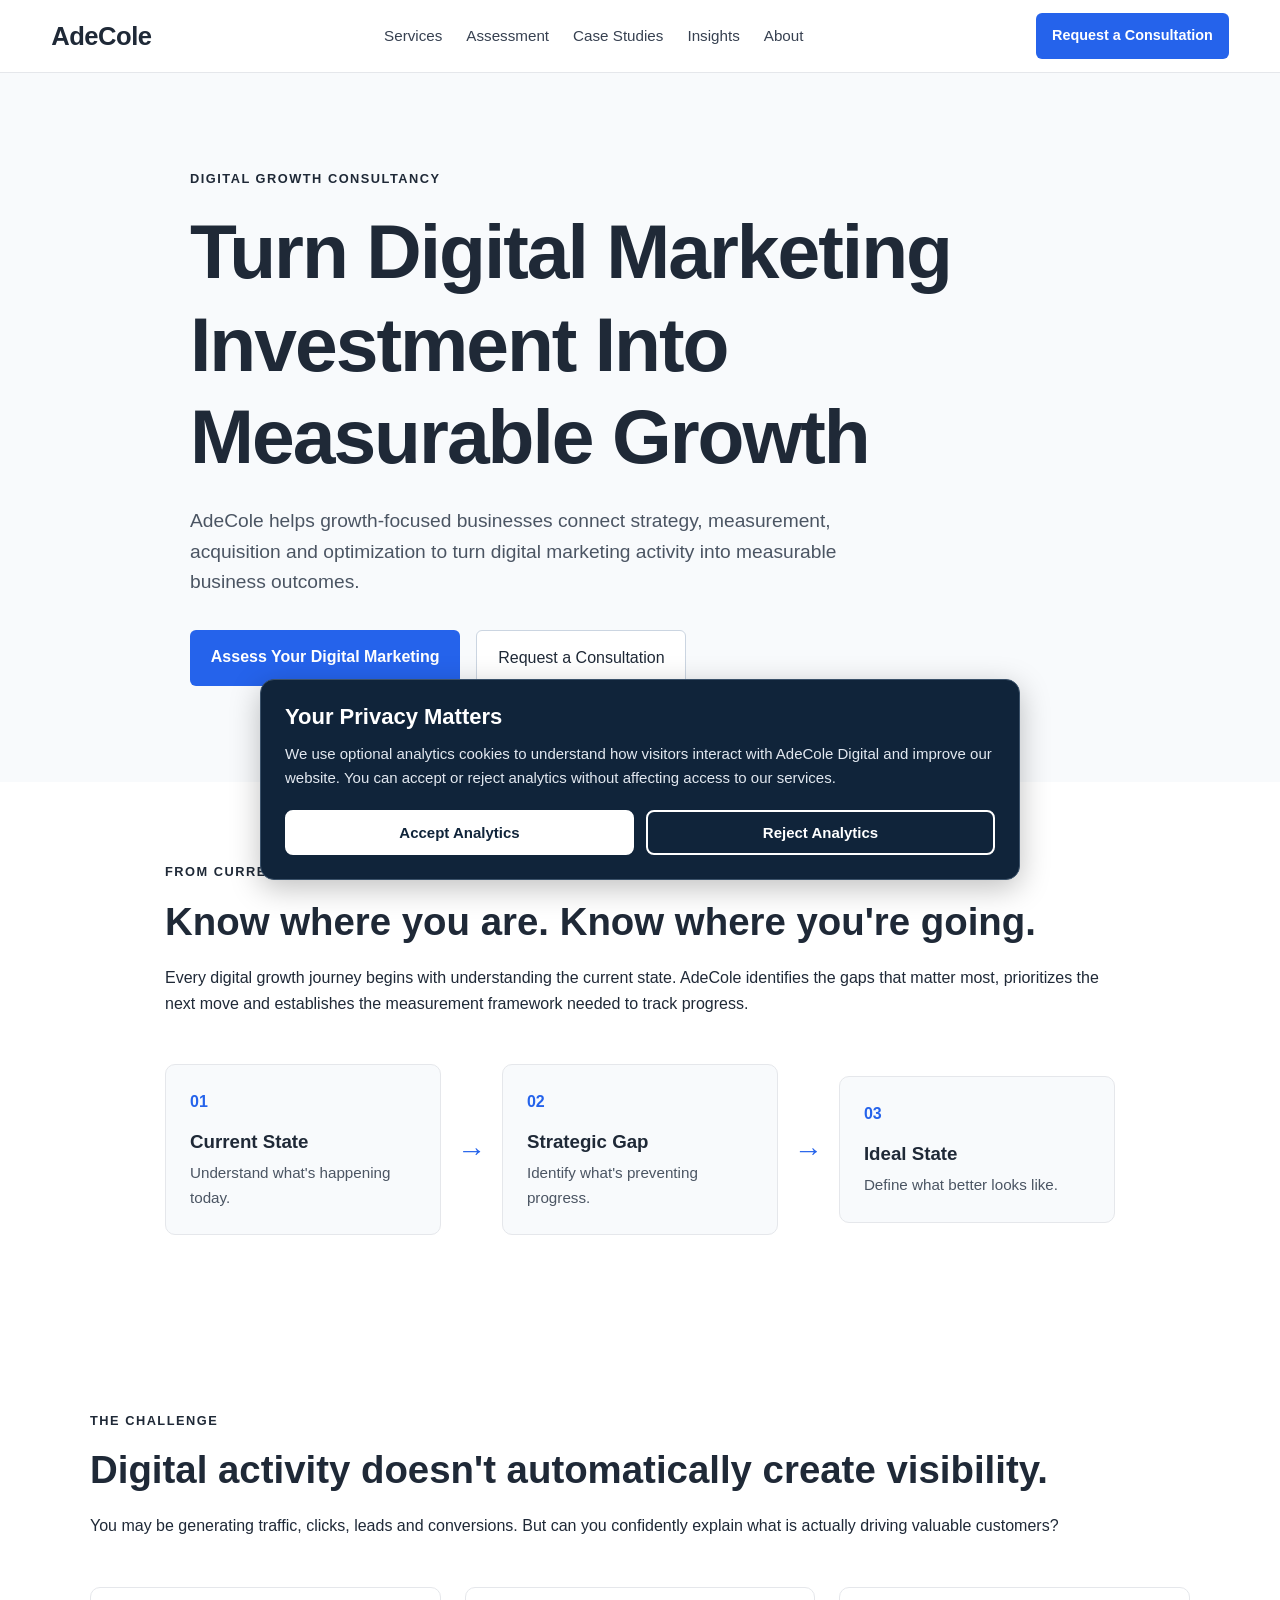
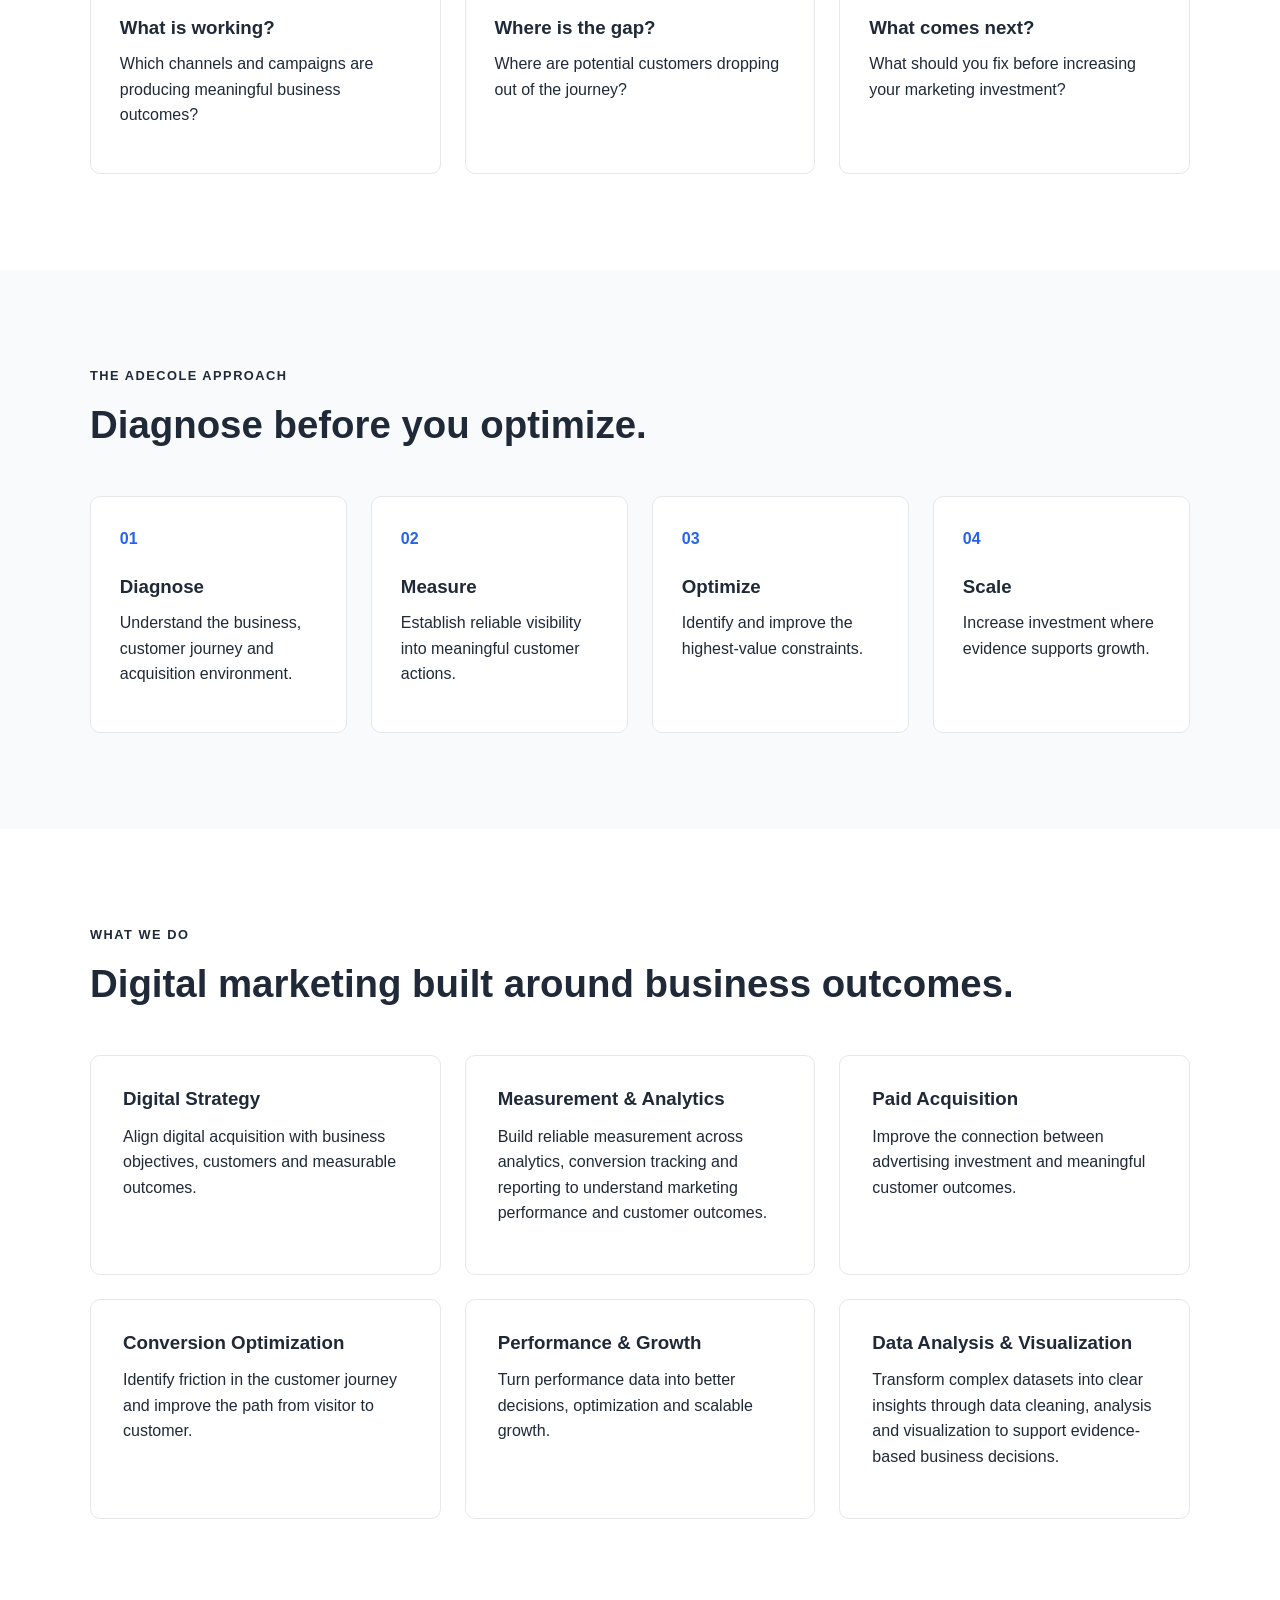
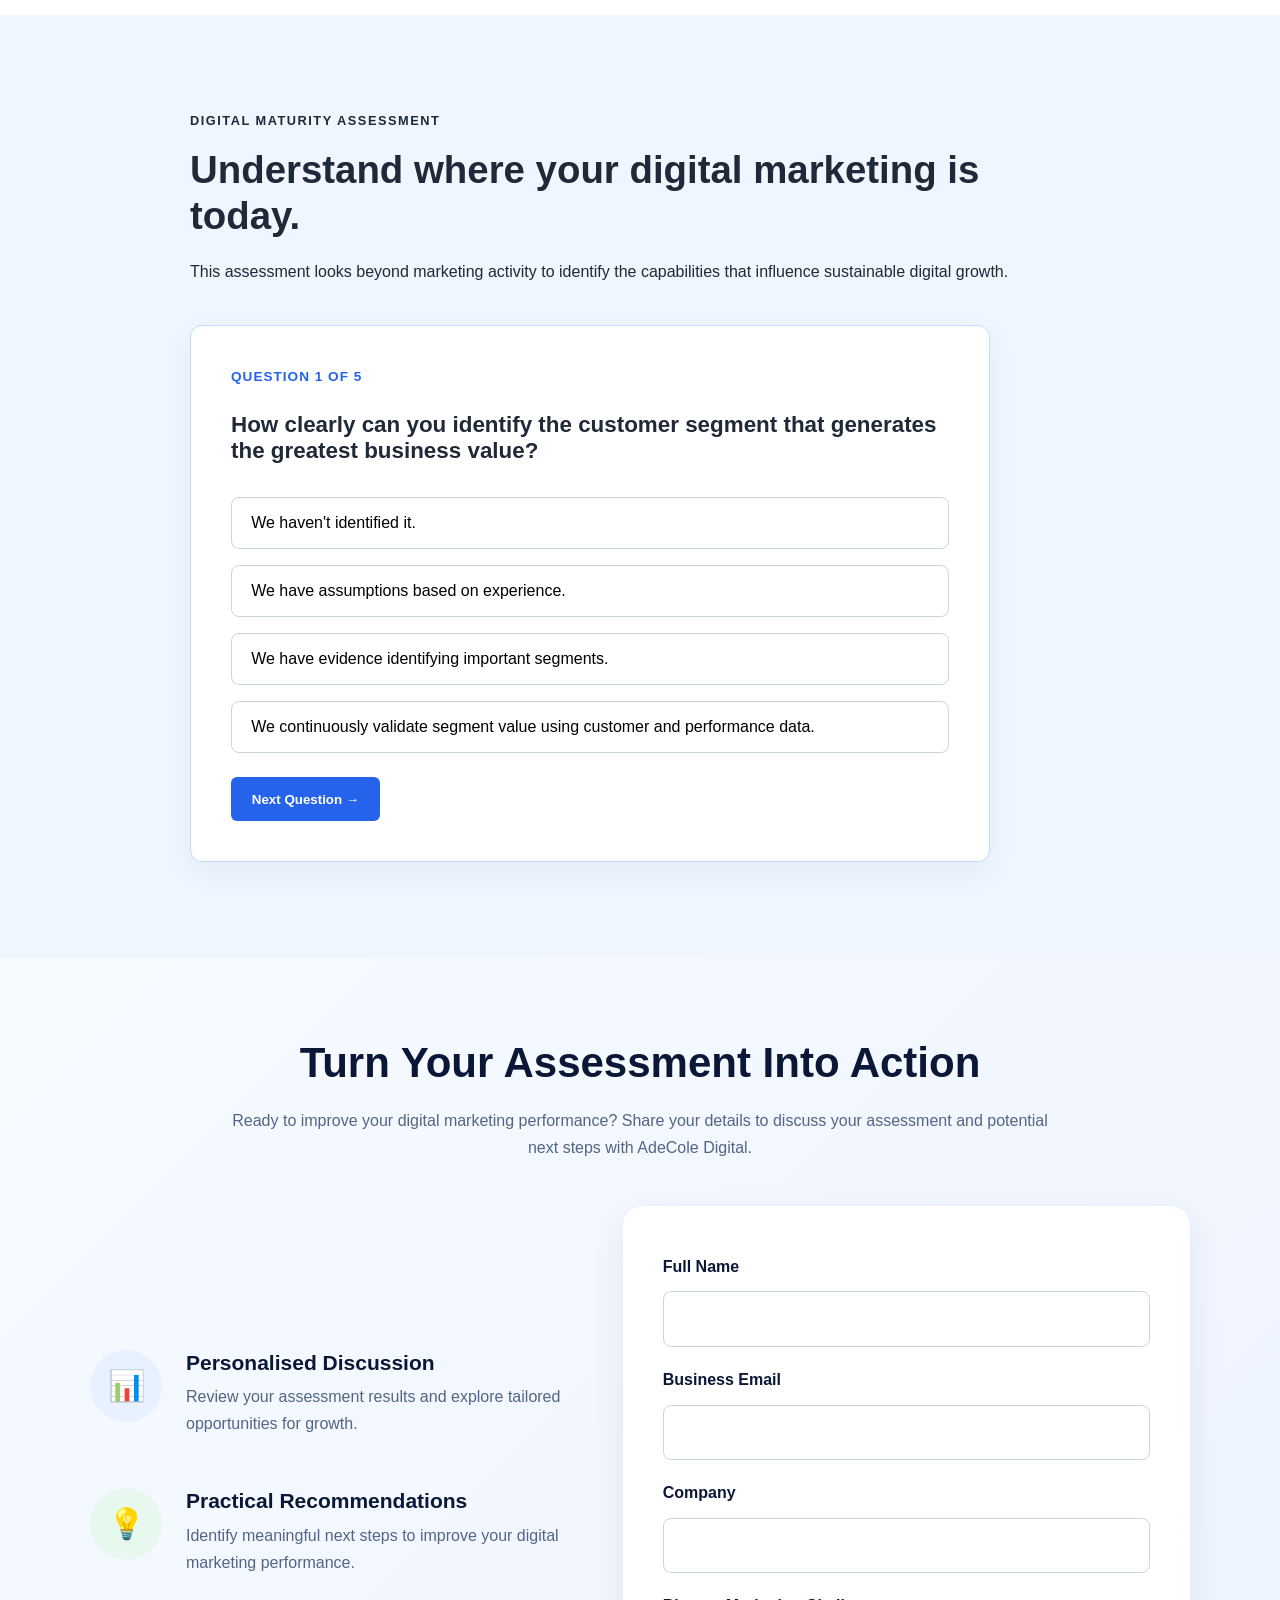
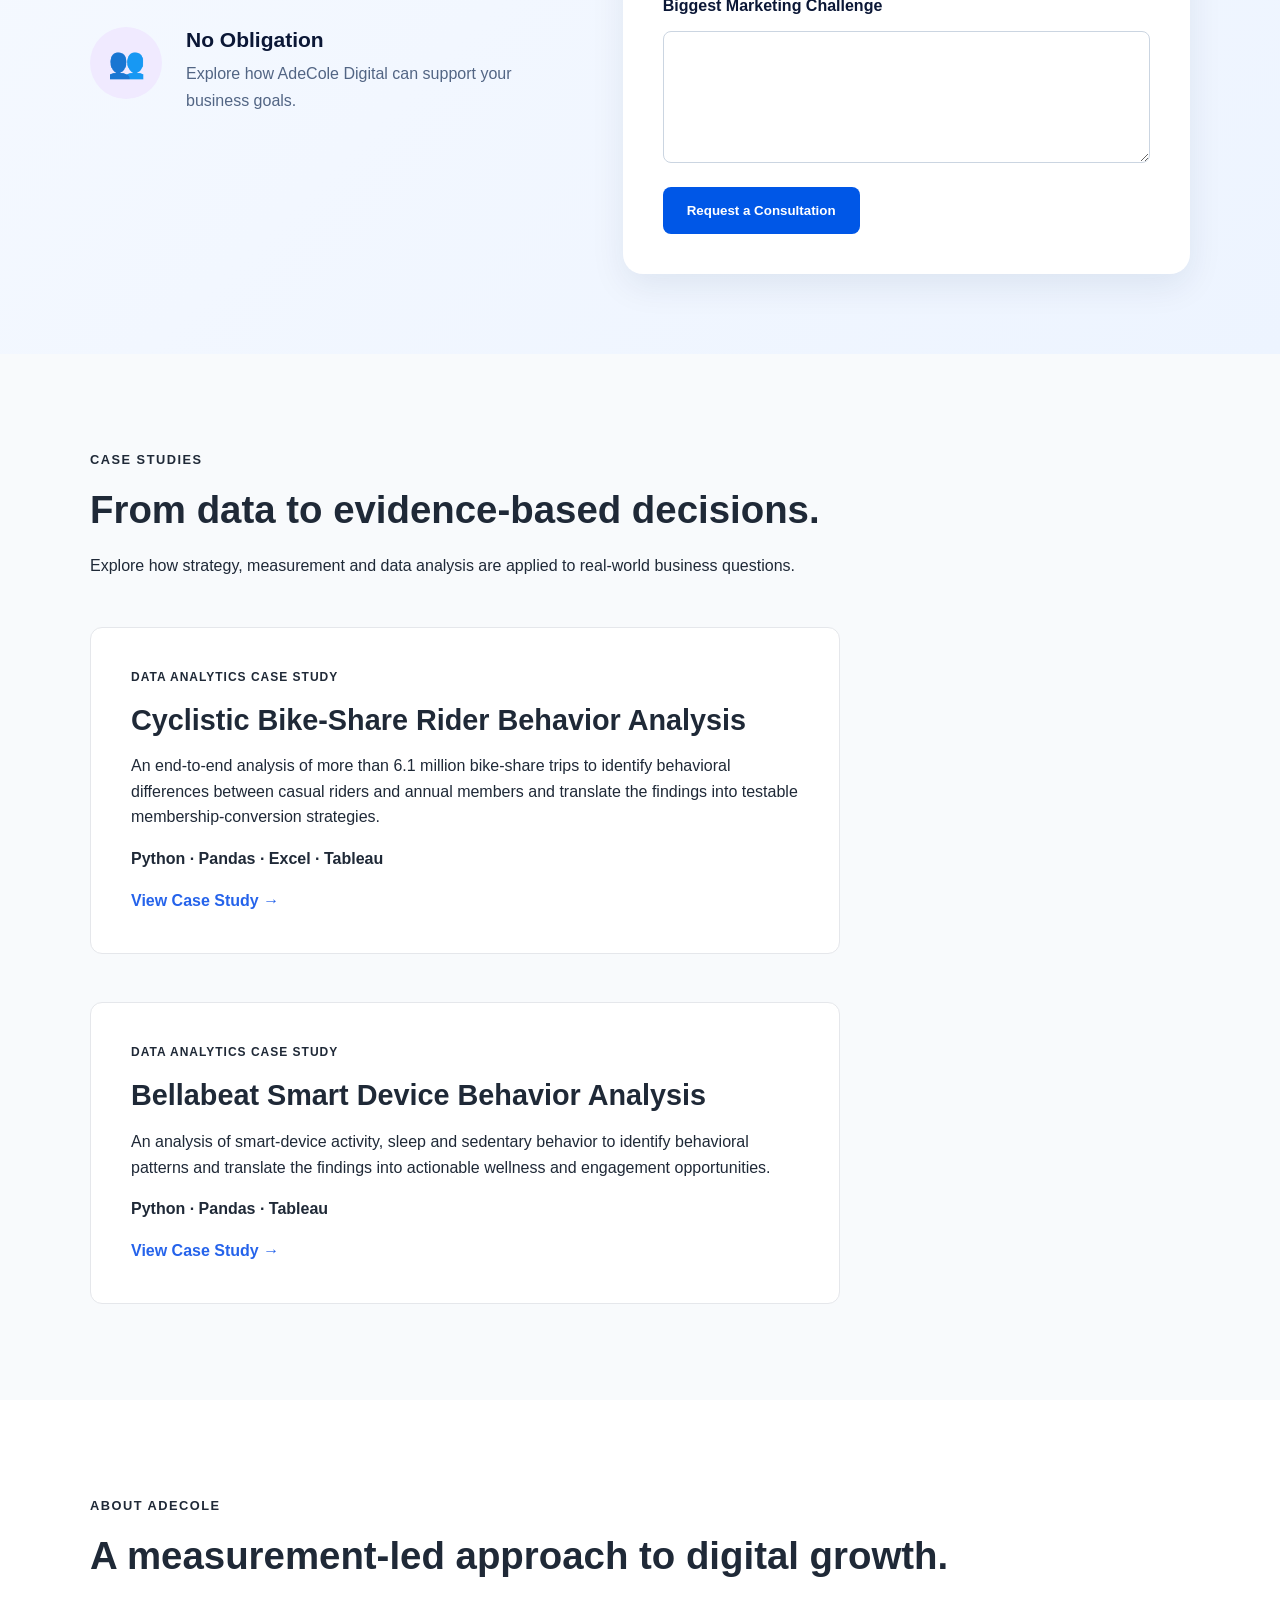
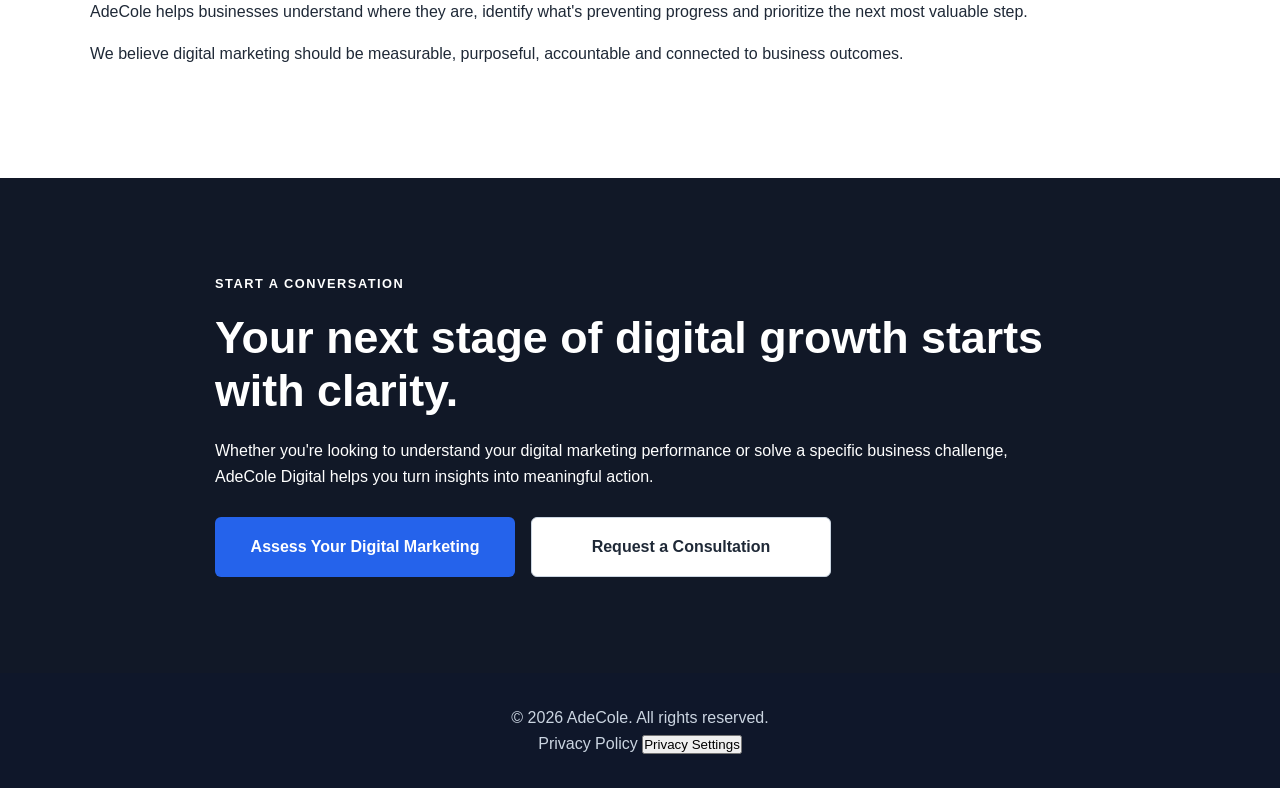
==== index.html @ 717dfa5f "Add privacy policy and GA4 consent management" ====
<!DOCTYPE html>
<html lang="en">
<head>
<!-- Default Google Consent Mode v2 -->
<script>
  window.dataLayer = window.dataLayer || [];

  function gtag() {
    dataLayer.push(arguments);
  }

  gtag('consent', 'default', {
    analytics_storage: 'denied',
    ad_storage: 'denied',
    ad_user_data: 'denied',
    ad_personalization: 'denied',
    wait_for_update: 500
  });
  // Restore a previously saved analytics preference
try {
  const savedConsent = localStorage.getItem('adecole_analytics_consent');

  if (savedConsent === 'granted') {
    gtag('consent', 'update', {
      analytics_storage: 'granted'
    });
  }
} catch (error) {
  // Keep analytics denied if browser storage is unavailable.
}
</script>
<!-- End Default Consent Mode -->
    <!-- Google Tag Manager -->
<script>(function(w,d,s,l,i){w[l]=w[l]||[];w[l].push({'gtm.start':
new Date().getTime(),event:'gtm.js'});var f=d.getElementsByTagName(s)[0],
j=d.createElement(s),dl=l!='dataLayer'?'&l='+l:'';j.async=true;j.src=
'https://www.googletagmanager.com/gtm.js?id='+i+dl;f.parentNode.insertBefore(j,f);
})(window,document,'script','dataLayer','GTM-W7QFLXDS');</script>

<!-- End Google Tag Manager -->

    <meta charset="UTF-8">
    <meta name="viewport" content="width=device-width, initial-scale=1.0">

    <title>AdeCole | Digital Marketing & Growth</title>
<link rel="icon" type="image/png" href="images/favicon.png">
    <meta
        name="description"
        content="AdeCole helps businesses connect digital strategy, measurement, acquisition and optimization to create measurable growth."
    >

    <link rel="stylesheet" href="style.css">
</head>

<body>
  <!-- Google Tag Manager (noscript) -->
<noscript><iframe src="https://www.googletagmanager.com/ns.html?id=GTM-W7QFLXDS"
height="0" width="0" style="display:none;visibility:hidden"></iframe></noscript>
<!-- End Google Tag Manager (noscript) -->  

    <!-- Navigation -->
    <header class="site-header">

        <nav class="navbar">

            <a href="#home" class="logo">
                 AdeCole
            </a>

            <button class="menu-toggle" 
                    id="menuToggle" 
                    aria-label="Open navigation menu"
            >
            ☰
            </button>

            <div class="nav-links" id="navLinks">
              <a href="#services">Services</a>
              <a href="#assessment">Assessment</a>
              <a href="#projects">Case Studies</a>
              <a href="#insights">Insights</a>
             <a href="#about">About</a>
            </div>

            <a href="#assessment-lead" class="nav-cta">
                Request a Consultation
            </a>

        </nav>

    </header>


    <!-- Hero -->
    <main>

        <section class="hero" id="home">

            <div class="hero-content">

                
                <p class="eyebrow">
                DIGITAL GROWTH CONSULTANCY
                </p>

                <h1>
                    Turn Digital Marketing Investment Into Measurable Growth
                </h1>

                <p class="hero-text">
                    AdeCole helps growth-focused businesses connect strategy,
                    measurement, acquisition and optimization to turn digital
                    marketing activity into measurable business outcomes.
                </p>

                <div class="hero-buttons">

                    <a href="#assessment" class="primary-button">
                        Assess Your Digital Marketing
                    </a>

                    <a href="#assessment-lead" class="secondary-button">
                        Request a Consultation
                    </a>

                </div>

            </div>

        </section>


<!-- Transformation -->
<section class="transformation">

    <div class="section-container">

        <p class="eyebrow">
            FROM CURRENT STATE TO IDEAL STATE
        </p>

        <h2>
            Know where you are. Know where you're going.
        </h2>

        <p>
            Every digital growth journey begins with understanding
            the current state. AdeCole identifies the gaps that
            matter most, prioritizes the next move and establishes
            the measurement framework needed to track progress.
        </p>

        <div class="transformation-flow">

            <div>
                <span>01</span>
                <h3>Current State</h3>
                <p>
                    Understand what's happening today.
                </p>
            </div>

            <div class="arrow">
                →
            </div>

            <div>
                <span>02</span>
                <h3>Strategic Gap</h3>
                <p>
                    Identify what's preventing progress.
                </p>
            </div>

            <div class="arrow">
                →
            </div>

            <div>
                <span>03</span>
                <h3>Ideal State</h3>
                <p>
                    Define what better looks like.
                </p>
            </div>

        </div>

    </div>

</section>

        <!-- Problem -->
        <section class="problem">

            <div class="section-container">

                <p class="eyebrow">
                    THE CHALLENGE
                </p>

                <h2>
                    Digital activity doesn't automatically create visibility.
                </h2>

                <p>
                    You may be generating traffic, clicks, leads and conversions.
                    But can you confidently explain what is actually driving
                    valuable customers?
                </p>

                <div class="questions">

                    <div class="question-card">
                        <h3>What is working?</h3>
                        <p>
                            Which channels and campaigns are producing meaningful
                            business outcomes?
                        </p>
                    </div>

                    <div class="question-card">
                        <h3>Where is the gap?</h3>
                        <p>
                            Where are potential customers dropping out of the journey?
                        </p>
                    </div>

                    <div class="question-card">
                        <h3>What comes next?</h3>
                        <p>
                            What should you fix before increasing your marketing investment?
                        </p>
                    </div>

                </div>

            </div>

        </section>


        <!-- Methodology -->
        <section class="methodology">

            <div class="section-container">

                <p class="eyebrow">
                    THE ADECOLE APPROACH
                </p>

                <h2>
                    Diagnose before you optimize.
                </h2>

                <div class="method-grid">

                    <div class="method-card">
                        <span>01</span>
                        <h3>Diagnose</h3>
                        <p>
                            Understand the business, customer journey and
                            acquisition environment.
                        </p>
                    </div>

                    <div class="method-card">
                        <span>02</span>
                        <h3>Measure</h3>
                        <p>
                            Establish reliable visibility into meaningful
                            customer actions.
                        </p>
                    </div>

                    <div class="method-card">
                        <span>03</span>
                        <h3>Optimize</h3>
                        <p>
                            Identify and improve the highest-value constraints.
                        </p>
                    </div>

                    <div class="method-card">
                        <span>04</span>
                        <h3>Scale</h3>
                        <p>
                            Increase investment where evidence supports growth.
                        </p>
                    </div>

                </div>

            </div>

        </section>


        <!-- Services -->
        <section id="services" class="services">

            <div class="section-container">

                <p class="eyebrow">
                    WHAT WE DO
                </p>

                <h2>
                    Digital marketing built around business outcomes.
                </h2>

                <div class="services-grid">

                    <article class="service-card">
                        <h3>Digital Strategy</h3>
                        <p>
                            Align digital acquisition with business objectives,
                            customers and measurable outcomes.
                        </p>
                    </article>

                    <article class="service-card">
                        <h3>Measurement & Analytics</h3>
                        <p>
                            Build reliable measurement across analytics,
                            conversion tracking and reporting to understand
                            marketing performance and customer outcomes.
                        </p>
                    </article>

                    <article class="service-card">
                        <h3>Paid Acquisition</h3>
                        <p>
                            Improve the connection between advertising investment
                            and meaningful customer outcomes.
                        </p>
                    </article>

                    <article class="service-card">
                        <h3>Conversion Optimization</h3>
                        <p>
                            Identify friction in the customer journey and
                            improve the path from visitor to customer.
                        </p>
                    </article>

                    <article class="service-card">
                        <h3>Performance & Growth</h3>
                        <p>
                            Turn performance data into better decisions,
                            optimization and scalable growth.
                        </p>
                    </article>
                    <article class="service-card">
                        <h3>Data Analysis & Visualization</h3>
                        <p>
                            Transform complex datasets into clear insights through
                            data cleaning, analysis and visualization to support
                            evidence-based business decisions.
                        </p>
                    </article>

                </div>

            </div>

        </section>


        <!-- Assessment -->
         <section id="assessment" class="assessment">
            
            <div class="section-container">
                
                <p class="eyebrow">
                    DIGITAL MATURITY ASSESSMENT
                </p>
                
                <h2>
                    Understand where your digital marketing is today.
                
                </h2>
                
                <p>
                    This assessment looks beyond marketing activity to identify
                    the capabilities that influence sustainable digital growth.
                
                </p>
                
                <div class="assessment-card">
                    
                    <div class="assessment-progress">
                        Question <span id="question-number">1</span> of 5
                    
                    </div>
                    
                    <h3 id="assessment-question">
                        
                        How clearly can you identify the customer segment
                        that generates the greatest business value?
                    </h3>
                    
                    <div class="assessment-options">
                        
                        <button class="assessment-option" data-score="1">
                            
                            We haven't identified it.
                        
                        </button>
                        
                        <button class="assessment-option" data-score="2">
                            We have assumptions based on experience.
                        </button>
                        
                        <button class="assessment-option" data-score="3">
                            
                            We have evidence identifying important segments.
                        </button>
                        
                        <button class="assessment-option" data-score="4">
                            We continuously validate segment value using
                            customer and performance data.
                        </button>
                    
                    </div>
                    <button id="next-question" class="primary-button assessment-next">
                        Next Question →
                    </button>
                    
                    <div id="assessment-result" class="assessment-result">


                    </div>
                
                </div>
            
            </div>
        
        </section>
<!-- Assessment Lead Form -->
<section id="assessment-lead" class="assessment-lead">
  <div class="section-container">
    <h2>Turn Your Assessment Into Action</h2>
    <p>
      Ready to improve your digital marketing performance?
      Share your details to discuss your assessment
      and potential next steps with AdeCole Digital.
    </p>
<div class="assessment-lead-layout">

  <div class="assessment-benefits">

    <div class="assessment-benefit">
    <div class="benefit-icon benefit-icon-blue">
        📊
    </div>

    <div class="benefit-content">
        <h3>Personalised Discussion</h3>
        <p>
            Review your assessment results and explore
            tailored opportunities for growth.
        </p>
    </div>
</div>

    <div class="assessment-benefit">
    <div class="benefit-icon benefit-icon-green">
        💡
    </div>

    <div class="benefit-content">
        <h3>Practical Recommendations</h3>
        <p>
            Identify meaningful next steps to improve
            your digital marketing performance.
        </p>
    </div>
</div>

    <div class="assessment-benefit">
    <div class="benefit-icon benefit-icon-purple">
        👥
    </div>

    <div class="benefit-content">
        <h3>No Obligation</h3>
        <p>
            Explore how AdeCole Digital can support
            your business goals.
        </p>
    </div>
</div>
</div>
   <form
  id="assessment-lead-form"
  action="https://formspree.io/f/xljglypl"
  method="POST"
>

      <label for="lead-name">Full Name</label>
      <input type="text" id="lead-name"
             name="name" required>

      <label for="lead-email">Business Email</label>
      <input type="email" id="lead-email"
             name="email" required>

      <label for="lead-company">Company</label>
      <input type="text" id="lead-company"
             name="company">

      <label for="lead-challenge">
        Biggest Marketing Challenge
      </label>
      <textarea id="lead-challenge"
                name="challenge" rows="4"></textarea>

      <button type="submit" class="primary-button">
        Request a Consultation
      </button>
    </form>
    </div> <!-- End assessment-lead-layout -->
  </div>
</section>
 
        <!-- Case Studies -->
        <section id="projects" class="projects">
            
            <div class="section-container">
                
                <p class="eyebrow">
                    CASE STUDIES
                </p>
                
                <h2>
                    From data to evidence-based decisions.
                </h2>
                
                <p>
                    Explore how strategy, measurement and data analysis
                    are applied to real-world business questions.
                </p>
                
                <article class="project-card">
                    
                    <p class="project-type">
                        DATA ANALYTICS CASE STUDY
                    </p>
                    
                    <h3>
                        Cyclistic Bike-Share Rider Behavior Analysis
                    </h3>
                    
                    <p>
                        An end-to-end analysis of more than 6.1 million
                        bike-share trips to identify behavioral differences
                        between casual riders and annual members and translate
                        the findings into testable membership-conversion
                        strategies.
                    </p>
                    
                    <p>
                        <strong>
                            Python · Pandas · Excel · Tableau
                        </strong>
                    </p>
                    
                    <a href="cyclistic-case-study.html">
                        View Case Study →
                    </a>
                
                </article>
            <article class="project-card">

    <p class="project-type">
        DATA ANALYTICS CASE STUDY
    </p>

    <h3>
        Bellabeat Smart Device Behavior Analysis
    </h3>

    <p>
        An analysis of smart-device activity, sleep and sedentary
        behavior to identify behavioral patterns and translate
        the findings into actionable wellness and engagement
        opportunities.
    </p>

    <p>
        <strong>
            Python · Pandas · Tableau
        </strong>
    </p>

    <a href="bellabeat-case-study.html">
        View Case Study →
    </a>

</article>
            </div>
        
        </section>

        <!-- About -->
        <section id="about" class="about">

            <div class="section-container">

                <p class="eyebrow">
                    ABOUT ADECOLE
                </p>

                <h2>
                    A measurement-led approach to digital growth.
                </h2>

                <p>
                    AdeCole helps businesses understand where they are,
                    identify what's preventing progress and prioritize
                    the next most valuable step.
                </p>

                <p>
                    We believe digital marketing should be measurable,
                    purposeful, accountable and connected to business outcomes.
                </p>

            </div>

        </section>


        <!-- Contact -->
        <section id="contact" class="contact">

            <div class="section-container">

                <p class="eyebrow">
                    START A CONVERSATION
                </p>

                <h2>
                    Your next stage of digital growth starts with clarity.
                </h2>

                <p>
                    Whether you're looking to understand your digital marketing
                    performance or solve a specific business challenge,
                    AdeCole Digital helps you turn insights into meaningful action.
                </p>

                <div class="hero-buttons">

                    <a href="#assessment" class="primary-button">
                        Assess Your Digital Marketing
                    </a>

                    <a href="#assessment-lead" class="secondary-button">
                        Request a Consultation
                    </a>

                </div>

            </div>

        </section>

    </main>


    <!-- Footer -->
    <footer class="site-footer">

        <p>
            © 2026 AdeCole. All rights reserved.
        </p>

        <a href="privacy-policy.html" class="privacy-policy-link">
    Privacy Policy
</a>
<button
    type="button"
    id="open-privacy-settings"
    class="privacy-settings-btn"
>
    Privacy Settings
</button>
    </footer>

<!-- Analytics Consent Banner -->
<div id="consent-banner" class="consent-banner" hidden>
  <div class="consent-content">
    <h2>Your Privacy Matters</h2>

    <p>
      We use optional analytics cookies to understand how visitors
      interact with AdeCole Digital and improve our website.
      You can accept or reject analytics without affecting
      access to our services.
    </p>

    <div class="consent-actions">
      <button type="button" id="accept-analytics">
        Accept Analytics
      </button>

      <button type="button" id="reject-analytics">
        Reject Analytics
      </button>
    </div>
  </div>
</div>
<!-- End Analytics Consent Banner -->
    <script src="script.js"></script>

</body>
</html>
---- style.css ----
/* =========================
   ADECOLE DESIGN FOUNDATION
   ========================= */

* {
    margin: 0;
    padding: 0;
    box-sizing: border-box;
}

html {
    scroll-behavior: smooth;
}

body {
    font-family: Arial, Helvetica, sans-serif;
    line-height: 1.6;
    color: #1f2937;
    background: #ffffff;
}


/* =========================
   GLOBAL ELEMENTS
   ========================= */

a {
    text-decoration: none;
    color: inherit;
}

.section-container {
    width: min(1100px, 90%);
    margin: 0 auto;
}

.eyebrow {
    font-size: 0.8rem;
    font-weight: 700;
    letter-spacing: 1.5px;
    margin-bottom: 1rem;
    text-transform: uppercase;
}

h1,
h2,
h3 {
    line-height: 1.2;
}

h2 {
    font-size: 2.4rem;
    margin-bottom: 1.25rem;
}

p {
    margin-bottom: 1rem;
}


/* =========================
   NAVIGATION
   ========================= */

.site-header {
    position: sticky;
    top: 0;
    z-index: 1000;
    background: #ffffff;
    border-bottom: 1px solid #e5e7eb;
}

.navbar {
    width: min(1200px, 92%);
    min-height: 72px;
    margin: 0 auto;

    display: flex;
    align-items: center;
    justify-content: space-between;
    gap: 2rem;
}

.logo {
    font-size: 1.6rem;
    font-weight: 800;
    letter-spacing: -0.5px;
}

.nav-links {
    display: flex;
    align-items: center;
    gap: 1.5rem;
}

.nav-links a {
    font-size: 0.95rem;
    color: #374151;
    transition: color 0.2s ease;
}

.nav-links a:hover {
    color: #2563eb;
}

.nav-cta {
    padding: 0.7rem 1rem;
    border-radius: 6px;
    background: #2563eb;
    color: #ffffff;
    font-size: 0.9rem;
    font-weight: 700;
}

.menu-toggle {
    display: none;
    border: none;
    background: transparent;
    font-size: 1.8rem;
    cursor: pointer;
}


/* =========================
   MOBILE NAVIGATION
   ========================= */

@media (max-width: 850px) {

    .navbar {
        position: relative;
    }

    .menu-toggle {
        display: block;
        order: 2;
    }

    .nav-cta {
        order: 3;
    }

    .nav-links {
        display: none;
        position: absolute;
        top: 72px;
        left: 0;
        right: 0;

        flex-direction: column;
        align-items: flex-start;

        gap: 0;

        padding: 1.5rem;

        background: #ffffff;
        border-bottom: 1px solid #e5e7eb;
        box-shadow: 0 8px 20px rgba(0, 0, 0, 0.08);
    }

    .nav-links.active {
        display: flex;
    }

    .nav-links a {
        width: 100%;
        padding: 0.75rem 0;
    }
}

/* =========================
   BUTTONS
   ========================= */

.hero-buttons {
    display: flex;
    flex-wrap: wrap;
    gap: 1rem;
    margin-top: 2rem;
}

.primary-button,
.secondary-button {
    display: inline-block;
    padding: 0.9rem 1.3rem;
    border-radius: 6px;
    font-weight: 700;
    transition:
        transform 0.2s ease,
        box-shadow 0.2s ease,
        background 0.2s ease;
}

.primary-button {
    background: #2563eb;
    color: #ffffff;
}

.secondary-button {
    border: 1px solid #cbd5e1;
    color: #1f2937;
    background: #ffffff;
}

.primary-button:hover,
.secondary-button:hover,
.nav-cta:hover {
    transform: translateY(-2px);
}


/* =========================
   HERO
   ========================= */

.hero {
    min-height: 680px;
    display: flex;
    align-items: center;
    background: #f8fafc;
}

.hero-content {
    width: min(900px, 90%);
    margin: 0 auto;
    padding: 6rem 0;
}

.hero h1 {
    max-width: 850px;
    font-size: clamp(2.7rem, 6vw, 4.8rem);
    letter-spacing: -2px;
    margin-bottom: 1.5rem;
}

.hero-text {
    max-width: 720px;
    font-size: 1.2rem;
    color: #4b5563;
}


/* =========================
   GENERAL SECTIONS
   ========================= */

.problem,
.methodology,
.services,
.projects,
.about,
.contact {
    padding: 6rem 0;
}
/* =========================
   TRANSFORMATION
   ========================= */

.transformation {
    padding: 5rem 0;
    background: #ffffff;
}

.transformation .section-container {
    max-width: 950px;
}

.transformation-flow {
    display: grid;
    grid-template-columns: 1fr auto 1fr auto 1fr;
    align-items: center;
    gap: 1rem;
    margin-top: 3rem;
}

.transformation-flow > div:not(.arrow) {
    padding: 1.5rem;
    border: 1px solid #e5e7eb;
    border-radius: 10px;
    background: #f8fafc;
}

.transformation-flow span {
    display: block;
    margin-bottom: 1rem;
    font-weight: 700;
    color: #2563eb;
}

.transformation-flow h3 {
    margin-bottom: 0.5rem;
}

.transformation-flow p {
    margin: 0;
    font-size: 0.95rem;
    color: #4b5563;
}

.transformation-flow .arrow {
    font-size: 1.8rem;
    font-weight: 700;
    color: #2563eb;
}
.problem {
    background: #ffffff;
}

.methodology {
    background: #f8fafc;
}

.services {
    background: #ffffff;
}

.assessment {
    padding: 6rem 0;
    background: #eff6ff;
}

.projects {
    background: #f8fafc;
}

.about {
    background: #ffffff;
}

.contact {
    background: #111827;
    color: #ffffff;
}


/* =========================
   PROBLEM CARDS
   ========================= */

.questions {
    display: grid;
    grid-template-columns: repeat(3, 1fr);
    gap: 1.5rem;
    margin-top: 3rem;
}

.question-card {
    padding: 1.8rem;
    border: 1px solid #e5e7eb;
    border-radius: 10px;
    background: #ffffff;
}

.question-card h3 {
    margin-bottom: 0.75rem;
}


/* =========================
   METHODOLOGY
   ========================= */

.method-grid {
    display: grid;
    grid-template-columns: repeat(4, 1fr);
    gap: 1.5rem;
    margin-top: 3rem;
}

.method-card {
    padding: 1.8rem;
    background: #ffffff;
    border: 1px solid #e5e7eb;
    border-radius: 10px;
}

.method-card span {
    display: block;
    margin-bottom: 1.5rem;
    font-weight: 700;
    color: #2563eb;
}

.method-card h3 {
    margin-bottom: 0.75rem;
}


/* =========================
   SERVICES
   ========================= */

.services-grid {
    display: grid;
    grid-template-columns: repeat(3, 1fr);
    gap: 1.5rem;
    margin-top: 3rem;
}

.service-card {
    padding: 2rem;
    border: 1px solid #e5e7eb;
    border-radius: 10px;
    background: #ffffff;
    transition:
        transform 0.2s ease,
        box-shadow 0.2s ease;
}

.service-card:hover {
    transform: translateY(-4px);
    box-shadow: 0 10px 30px rgba(0, 0, 0, 0.08);
}

.service-card h3 {
    margin-bottom: 0.8rem;
}


/* =========================
   ASSESSMENT
   ========================= */

.assessment .section-container {
    max-width: 900px;
}

.maturity-levels {
    display: flex;
    flex-wrap: wrap;
    gap: 0.75rem;
    margin: 2rem 0;
}

.maturity-levels span {
    padding: 0.7rem 1rem;
    border-radius: 999px;
    background: #ffffff;
    border: 1px solid #bfdbfe;
    font-weight: 700;
    font-size: 0.9rem;
}


/* =========================
   PROJECT
   ========================= */

.project-card {
    max-width: 750px;
    padding: 2.5rem;
    margin-top: 3rem;
    border-radius: 12px;
    background: #ffffff;
    border: 1px solid #e5e7eb;
}

.project-type {
    font-size: 0.75rem;
    font-weight: 700;
    letter-spacing: 1px;
    margin-bottom: 1rem;
}

.project-card h3 {
    font-size: 1.8rem;
    margin-bottom: 1rem;
}

.project-card a {
    color: #2563eb;
    font-weight: 700;
}


/* =========================
   CONTACT
   ========================= */

.contact .section-container {
    max-width: 850px;
}

.contact h2 {
    font-size: 2.8rem;
}


/* =========================
   FOOTER
   ========================= */

.site-footer {
    padding: 2rem;
    text-align: center;
    background: #0f172a;
    color: #cbd5e1;
}

.site-footer p {
    margin: 0;
}


/* =========================
   RESPONSIVE DESIGN
   ========================= */

@media (max-width: 850px) {

    .nav-links {
        display: none;
    }

    .questions,
    .method-grid,
    .services-grid {
        grid-template-columns: 1fr 1fr;
    }

    .hero h1 {
        font-size: 3.2rem;
    }

}


@media (max-width: 600px) {

    .navbar {
        min-height: 64px;
    }

    .nav-cta {
        padding: 0.6rem 0.8rem;
        font-size: 0.8rem;
    }

    .hero {
        min-height: auto;
    }

    .hero-content {
        padding: 5rem 0;
    }

    .hero h1 {
        font-size: 2.6rem;
        letter-spacing: -1px;
    }

    .hero-text {
        font-size: 1.05rem;
    }

    h2 {
        font-size: 2rem;
    }

    .questions,
    .method-grid,
    .services-grid {
        grid-template-columns: 1fr;
    }

    .problem,
    .methodology,
    .services,
    .assessment,
    .projects,
    .about,
    .contact {
        padding: 4rem 0;
    }

    .hero-buttons {
        flex-direction: column;
        align-items: stretch;
    }

    .primary-button,
    .secondary-button {
        text-align: center;
    }
@media (max-width: 600px) {

    .transformation-flow {
        grid-template-columns: 1fr;
    }

    .transformation-flow .arrow {
        text-align: center;
        transform: rotate(90deg);
    }

}
/* =========================
   MOBILE NAVIGATION
   ========================= */

.menu-toggle {
    display: none;
    border: none;
    background: transparent;
    font-size: 1.8rem;
    cursor: pointer;
}
}

/* Mobile */

@media (max-width: 850px) {

    .menu-toggle {
        display: block;
    }

    .nav-links {
        position: absolute;
        top: 72px;
        left: 0;
        right: 0;

        flex-direction: column;
        align-items: flex-start;

        padding: 1.5rem;

        background: #ffffff;
        border-bottom: 1px solid #e5e7eb;
    }

    .nav-links.active {
        display: flex;
    }

    .nav-links a {
        width: 100%;
        padding: 0.7rem 0;
    }

}
/* =========================
   ASSESSMENT INTERACTION
   ========================= */

.assessment-card {
    max-width: 800px;
    margin-top: 2.5rem;
    padding: 2.5rem;

    background: #ffffff;
    border: 1px solid #bfdbfe;
    border-radius: 12px;

    box-shadow: 0 10px 30px rgba(0, 0, 0, 0.05);
}

.assessment-card h3 {
    font-size: 1.4rem;
    margin-bottom: 2rem;
}

.assessment-options {
    display: grid;
    gap: 1rem;
}

.assessment-option {
    width: 100%;
    padding: 1rem 1.2rem;

    text-align: left;

    background: #ffffff;
    border: 1px solid #cbd5e1;
    border-radius: 8px;

    font-size: 1rem;
    cursor: pointer;

    transition:
        background 0.2s ease,
        border-color 0.2s ease,
        transform 0.2s ease;
}

.assessment-option:hover {
    background: #eff6ff;
    border-color: #2563eb;
    transform: translateX(4px);
}

.assessment-result {
    display: none;
    margin-top: 2rem;
    padding: 1.5rem;

    background: #f8fafc;
    border-left: 4px solid #2563eb;
    border-radius: 6px;
}

.assessment-result.visible {
    display: block;
}

.assessment-result h3 {
    margin-bottom: 0.5rem;
}

/* =========================
   ASSESSMENT PROGRESS
   ========================= */

.assessment-progress {
    margin-bottom: 1.5rem;
    font-size: 0.85rem;
    font-weight: 700;
    color: #2563eb;
    text-transform: uppercase;
    letter-spacing: 1px;
}
/* =========================
   ASSESSMENT NAVIGATION
   ========================= */

.assessment-next {
    margin-top: 1.5rem;
    border: none;
    cursor: pointer;
}

.assessment-next:disabled {
    opacity: 0.5;
    cursor: not-allowed;
    transform: none;
}
/* =========================
   DIAGNOSTIC RECOMMENDATION
   ========================= */

.diagnostic-recommendation {
    margin-top: 1.5rem;
    padding: 1.25rem;

    background: #eff6ff;
    border: 1px solid #bfdbfe;
    border-radius: 8px;
}

.diagnostic-recommendation strong {
    display: block;
    margin-bottom: 0.5rem;

    color: #1d4ed8;
}

.diagnostic-recommendation p {
    margin: 0;
}
/* =========================
   DIAGNOSTIC INSIGHT
   ========================= */

.diagnostic-insight {
    margin-top: 1rem;
    padding: 1.25rem;

    background: #f8fafc;
    border: 1px solid #e2e8f0;
    border-radius: 8px;
}

.diagnostic-insight strong {
    display: block;
    margin-bottom: 0.5rem;
}
.diagnostic-action {
    margin-top: 1rem;
    padding: 1.25rem;

    background: #ffffff;
    border: 1px solid #cbd5e1;
    border-radius: 8px;
}

.diagnostic-action strong {
    display: block;
    margin-bottom: 0.5rem;
}
/* =========================
   DIAGNOSTIC RESULTS
   ========================= */

.diagnostic-score {
    padding: 2rem;
    margin-bottom: 1rem;

    background: #f8fafc;
    border: 1px solid #e2e8f0;
    border-radius: 12px;

    text-align: center;
}

.diagnostic-label {
    display: block;

    margin-bottom: 0.5rem;

    font-size: 0.75rem;
    font-weight: 700;
    letter-spacing: 0.08em;

    color: #64748b;
}

.diagnostic-maturity {
    display: block;

    margin-bottom: 1rem;

    font-size: 1.5rem;
}

.diagnostic-score-number {
    font-size: 3rem;
    font-weight: 700;
}

.diagnostic-score-number span {
    font-size: 1.25rem;
    font-weight: 400;

    color: #64748b;
}

.diagnostic-score p {
    margin: 0;

    color: #64748b;
}


.diagnostic-card {
    position: relative;

    margin-top: 1rem;
    padding: 1.25rem;

    background: #ffffff;
    border: 1px solid #e2e8f0;
    border-radius: 8px;
}

.diagnostic-card strong {
    display: block;

    font-size: 1.1rem;
}

.diagnostic-value {
    position: absolute;

    top: 1.25rem;
    right: 1.25rem;

    font-weight: 700;
}


.diagnostic-priority {
    border-left: 4px solid #1a73e8;
}
.diagnostic-action {
    margin-top: 1rem;
    padding: 1.25rem;

    background: #f8fafc;
    border: 1px solid #e2e8f0;
    border-radius: 8px;
}

.diagnostic-action strong {
    display: block;
    margin-bottom: 0.5rem;

    font-size: 1.25rem;
}

.diagnostic-action p {
    margin: 0;

    color: #475569;
    line-height: 1.6;
}
.diagnostic-plan {
    margin-top: 1rem;
    padding: 1.25rem;

    background: #ffffff;
    border: 1px solid #e2e8f0;
    border-radius: 8px;
}

.diagnostic-plan ol {
    margin: 0.75rem 0 0 1.25rem;
    padding: 0;
}

.diagnostic-plan li {
    margin-bottom: 0.75rem;
    line-height: 1.5;
}

.diagnostic-plan li:last-child {
    margin-bottom: 0;
}
.secondary-button {
    display: inline-block;


    background: #ffffff;
    border: 1px solid #cbd5e1;
    border-radius: 6px;

    font: inherit;
    cursor: pointer;
}

.secondary-button:hover {
    background: #f8fafc;
}
/* =========================
   CASE STUDY
   ========================= */

.case-study-hero {
    padding: 7rem 0 5rem;
    background: #f8fafc;
}

.case-study-hero .section-container {
    max-width: 950px;
}

.case-study-hero h1 {
    max-width: 850px;
    margin-bottom: 1.5rem;
    font-size: clamp(2.6rem, 5vw, 4.2rem);
    letter-spacing: -1.5px;
}

.case-study-hero p {
    max-width: 750px;
    font-size: 1.1rem;
    color: #4b5563;
}


.case-study-overview {
    padding: 6rem 0;
    background: #ffffff;
}

.case-study-overview .section-container {
    max-width: 1000px;
}

.case-study-overview > .section-container > p {
    max-width: 760px;
}


.case-study-metrics {
    display: grid;
    grid-template-columns: repeat(4, 1fr);
    gap: 1.25rem;
    margin-top: 3rem;
}

.case-study-metric {
    padding: 1.75rem;
    border: 1px solid #e5e7eb;
    border-radius: 10px;
    background: #f8fafc;
}

.case-study-metric strong {
    display: block;
    margin-bottom: 0.4rem;
    font-size: 1.6rem;
    color: #1f2937;
}

.case-study-metric span {
    font-size: 0.9rem;
    color: #64748b;
}
@media (max-width: 850px) {

    .case-study-metrics {
        grid-template-columns: repeat(2, 1fr);
    }

}

@media (max-width: 600px) {

    .case-study-metrics {
        grid-template-columns: 1fr;
    }

    .case-study-hero {
        padding: 5rem 0 4rem;
    }

}
.case-study-section {
    padding: 6rem 0;
    background: #f8fafc;
}
#findings {
    padding: 4rem 0;
}
.case-study-content {
    max-width: 900px;
}

.case-study-content > p {
    max-width: 760px;
}

.case-study-question {
    max-width: 760px;
    margin: 2.5rem 0;
    padding: 2rem;
    border-left: 4px solid #2563eb;
    background: #ffffff;
}

.case-study-question p {
    margin: 0;
    font-size: 1.4rem;
    font-weight: 700;
    line-height: 1.5;
}
.case-study-section-light {
    background: #ffffff;
}
.data-validation {
    max-width: 760px;
    margin-top: 3rem;
    padding: 2rem;
    border: 1px solid #bfdbfe;
    border-radius: 10px;
    background: #eff6ff;
}

.validation-label {
    margin-bottom: 0.75rem;
    font-size: 0.75rem;
    font-weight: 700;
    letter-spacing: 1.2px;
    color: #2563eb;
}

.data-validation h3 {
    margin-bottom: 1rem;
    font-size: 1.35rem;
}

.data-validation p:last-child {
    margin-bottom: 0;
}
.dataset-summary {
    max-width: 760px;
    margin-top: 3rem;
}

.dataset-summary h3 {
    margin-bottom: 1.5rem;
}

.dataset-grid {
    display: grid;
    grid-template-columns: repeat(2, 1fr);
    gap: 1rem;
    margin-bottom: 1.5rem;
}

.dataset-grid > div {
    padding: 1.25rem;
    border: 1px solid #e5e7eb;
    border-radius: 8px;
    background: #f8fafc;
}

.dataset-grid strong,
.dataset-grid span {
    display: block;
}

.dataset-grid strong {
    margin-bottom: 0.35rem;
    font-size: 0.85rem;
}

.dataset-grid span {
    color: #64748b;
}

@media (max-width: 600px) {

    .dataset-grid {
        grid-template-columns: 1fr;
    }

}
.process-flow {
    max-width: 760px;
    display: grid;
    grid-template-columns: 1fr auto 1fr;
    align-items: center;
    gap: 1.5rem;
    margin-top: 3rem;
}

.process-flow > div:not(.process-arrow) {
    padding: 1.75rem;
    text-align: center;
    border: 1px solid #e5e7eb;
    border-radius: 10px;
    background: #ffffff;
}

.process-flow strong {
    display: block;
    margin-bottom: 0.4rem;
    font-size: 1.8rem;
}

.process-flow span {
    color: #64748b;
}

.process-arrow {
    font-size: 1.8rem;
    font-weight: 700;
    color: #2563eb;
}

@media (max-width: 600px) {

    .process-flow {
        grid-template-columns: 1fr;
    }

    .process-arrow {
        text-align: center;
        transform: rotate(90deg);
    }

}
.cleaning-summary {
    max-width: 760px;
    margin-top: 3rem;
}

.cleaning-summary > h3 {
    margin-bottom: 1.5rem;
}

.cleaning-grid {
    display: grid;
    grid-template-columns: repeat(2, 1fr);
    gap: 1rem;
}

.cleaning-grid > div {
    padding: 1.5rem;
    border: 1px solid #e5e7eb;
    border-radius: 10px;
    background: #ffffff;
}

.cleaning-grid span {
    display: block;
    margin-bottom: 1rem;
    font-size: 0.8rem;
    font-weight: 700;
    color: #2563eb;
}

.cleaning-grid h3 {
    margin-bottom: 0.6rem;
}

.cleaning-grid p {
    margin: 0;
    color: #4b5563;
}

@media (max-width: 600px) {

    .cleaning-grid {
        grid-template-columns: 1fr;
    }

}
.cleaning-audit {
    max-width: 760px;
    margin-top: 3rem;
    padding: 2rem;
    border: 1px solid #e5e7eb;
    border-radius: 10px;
    background: #ffffff;
}

.cleaning-audit h3 {
    margin-bottom: 1.5rem;
}

.audit-row {
    display: flex;
    justify-content: space-between;
    gap: 2rem;
    padding: 0.9rem 0;
    border-bottom: 1px solid #e5e7eb;
}

.audit-row span {
    color: #4b5563;
}

.audit-row strong {
    white-space: nowrap;
}

.audit-total {
    margin-top: 0.5rem;
    padding-top: 1.25rem;
    border-bottom: none;
}

.audit-total span,
.audit-total strong {
    font-weight: 700;
    color: #1f2937;
}
.quality-note {
    max-width: 760px;
    margin-top: 2rem;
    padding: 1.5rem 2rem;
    border-left: 4px solid #2563eb;
    background: #eff6ff;
}

.quality-note h3 {
    margin-bottom: 0.75rem;
}

.quality-note p:last-child {
    margin-bottom: 0;
}
.analysis-finding {
    max-width: 760px;
    margin-top: 4rem;
    padding-top: 2rem;
    border-top: 1px solid #e5e7eb;
}

.finding-number {
    margin-bottom: 0.75rem;
    font-size: 0.75rem;
    font-weight: 700;
    letter-spacing: 1.2px;
    color: #2563eb;
}

.analysis-finding h3 {
    margin-bottom: 1rem;
    font-size: 1.6rem;
}

.finding-metrics {
    display: grid;
    grid-template-columns: repeat(4, 1fr);
    gap: 1rem;
    margin: 2rem 0;
}

.finding-metrics > div {
    padding: 1.25rem;
    border: 1px solid #e5e7eb;
    border-radius: 8px;
    background: #ffffff;
}

.finding-metrics span,
.finding-metrics strong,
.finding-metrics small {
    display: block;
}

.finding-metrics span {
    margin-bottom: 0.5rem;
    font-size: 0.8rem;
    font-weight: 700;
    color: #64748b;
}

.finding-metrics strong {
    margin-bottom: 0.25rem;
    font-size: 1.25rem;
}

.finding-metrics small {
    color: #64748b;
}

.finding-interpretation {
    padding: 1.5rem;
    border-left: 4px solid #2563eb;
    background: #f8fafc;
}

@media (max-width: 750px) {

    .finding-metrics {
        grid-template-columns: repeat(2, 1fr);
    }

}

@media (max-width: 450px) {

    .finding-metrics {
        grid-template-columns: 1fr;
    }

}
.weekly-highlights {
    display: grid;
    grid-template-columns: repeat(2, 1fr);
    gap: 1rem;
    margin: 2rem 0;
}

.weekly-highlights > div {
    padding: 1.5rem;
    border: 1px solid #e5e7eb;
    border-radius: 8px;
    background: #ffffff;
}

.weekly-highlights span,
.weekly-highlights strong,
.weekly-highlights small {
    display: block;
}

.weekly-highlights span {
    margin-bottom: 0.5rem;
    font-size: 0.8rem;
    font-weight: 700;
    color: #64748b;
}

.weekly-highlights strong {
    margin-bottom: 0.25rem;
    font-size: 1.5rem;
}

.weekly-highlights small {
    color: #64748b;
}

.weekly-table {
    margin: 2rem 0;
    border: 1px solid #e5e7eb;
    border-radius: 8px;
    overflow: hidden;
}

.weekly-row {
    display: grid;
    grid-template-columns: 1fr 1fr 1fr;
    padding: 0.85rem 1rem;
    border-bottom: 1px solid #e5e7eb;
}

.weekly-row:last-child {
    border-bottom: none;
}

.weekly-header {
    font-weight: 700;
    background: #f8fafc;
}

.weekly-row span:nth-child(2),
.weekly-row span:nth-child(3) {
    text-align: right;
}

@media (max-width: 600px) {

    .weekly-highlights {
        grid-template-columns: 1fr;
    }

}
.season-highlights {
    display: grid;
    grid-template-columns: repeat(4, 1fr);
    gap: 1rem;
    margin: 2rem 0;
}

.season-highlights > div {
    padding: 1.25rem;
    border: 1px solid #e5e7eb;
    border-radius: 8px;
    background: #ffffff;
}

.season-highlights span,
.season-highlights strong,
.season-highlights small {
    display: block;
}

.season-highlights span {
    margin-bottom: 0.5rem;
    font-size: 0.8rem;
    font-weight: 700;
    color: #64748b;
}

.season-highlights strong {
    margin-bottom: 0.25rem;
    font-size: 1.25rem;
}

.season-highlights small {
    color: #64748b;
}

.monthly-table {
    margin: 2rem 0;
    border: 1px solid #e5e7eb;
    border-radius: 8px;
    overflow: hidden;
}

.monthly-row {
    display: grid;
    grid-template-columns: 1fr 1fr 1fr;
    padding: 0.75rem 1rem;
    border-bottom: 1px solid #e5e7eb;
}

.monthly-row:last-child {
    border-bottom: none;
}

.monthly-header {
    font-weight: 700;
    background: #f8fafc;
}

.monthly-row span:nth-child(2),
.monthly-row span:nth-child(3) {
    text-align: right;
}

@media (max-width: 750px) {

    .season-highlights {
        grid-template-columns: repeat(2, 1fr);
    }

}

@media (max-width: 450px) {

    .season-highlights {
        grid-template-columns: 1fr;
    }

}
.bike-type-grid {
    display: grid;
    grid-template-columns: repeat(4, 1fr);
    gap: 1rem;
    margin: 2rem 0;
}

.bike-type-grid > div {
    padding: 1.25rem;
    border: 1px solid #e5e7eb;
    border-radius: 8px;
    background: #ffffff;
}

.bike-type-grid span,
.bike-type-grid strong,
.bike-type-grid small {
    display: block;
}

.bike-type-grid span {
    margin-bottom: 0.5rem;
    font-size: 0.8rem;
    font-weight: 700;
    color: #64748b;
}

.bike-type-grid strong {
    margin-bottom: 0.25rem;
    font-size: 1.25rem;
}

.bike-type-grid small {
    color: #64748b;
}

.bike-rider-table {
    margin: 2rem 0;
    border: 1px solid #e5e7eb;
    border-radius: 8px;
    overflow: hidden;
}

.bike-rider-row {
    display: grid;
    grid-template-columns: 1fr 1fr 1fr;
    padding: 0.85rem 1rem;
    border-bottom: 1px solid #e5e7eb;
}

.bike-rider-row:last-child {
    border-bottom: none;
}

.bike-rider-header {
    font-weight: 700;
    background: #f8fafc;
}

.bike-rider-row span:nth-child(2),
.bike-rider-row span:nth-child(3) {
    text-align: right;
}

@media (max-width: 750px) {

    .bike-type-grid {
        grid-template-columns: repeat(2, 1fr);
    }

}

@media (max-width: 450px) {

    .bike-type-grid {
        grid-template-columns: 1fr;
    }

}
.dashboard-placeholder {
    max-width: 900px;
    margin-top: 3rem;
    padding: 4rem 2rem;
    text-align: center;
    border: 1px dashed #94a3b8;
    border-radius: 10px;
    background: #ffffff;
}

.dashboard-placeholder h3 {
    margin-bottom: 0.75rem;
}

.dashboard-placeholder p:last-child {
    margin-bottom: 0;
    color: #64748b;
}
.dashboard-showcase {
    max-width: 1000px;
    margin-top: 3rem;
}

.dashboard-showcase > p {
    max-width: 760px;
}

.dashboard-figure {
    margin: 2rem 0 0;
}

.dashboard-figure img {
    display: block;
    width: 100%;
    height: auto;
    border: 1px solid #e5e7eb;
    border-radius: 10px;
}

.dashboard-figure figcaption {
    margin-top: 0.75rem;
    font-size: 0.85rem;
    color: #64748b;
}
.visualization-rationale {
    margin-top: 3rem;
}

.visualization-rationale > h3 {
    margin-bottom: 0.75rem;
}

.visualization-grid {
    display: grid;
    grid-template-columns: repeat(2, 1fr);
    gap: 1rem;
    margin: 2rem 0;
}

.visualization-grid > div {
    padding: 1.5rem;
    border: 1px solid #e5e7eb;
    border-radius: 10px;
    background: #ffffff;
}

.visualization-grid span {
    display: block;
    margin-bottom: 0.6rem;
    font-size: 0.75rem;
    font-weight: 700;
    letter-spacing: 1px;
    color: #2563eb;
}

.visualization-grid h4 {
    margin-bottom: 0.75rem;
    font-size: 1.2rem;
}

.visualization-grid p {
    margin: 0;
    color: #4b5563;
}

.design-note {
    padding: 1.5rem;
    border-left: 4px solid #2563eb;
    background: #f8fafc;
}

@media (max-width: 600px) {

    .visualization-grid {
        grid-template-columns: 1fr;
    }

}
.recommendation-grid {
    display: grid;
    grid-template-columns: repeat(2, minmax(0, 1fr));
    gap: 24px;
}
.recommendation-card {
    max-width: 760px;
    margin-top: 3rem;
    padding: 2rem;
    border: 1px solid #e5e7eb;
    border-radius: 10px;
    background: #ffffff;
}

.recommendation-number {
    margin-bottom: 0.75rem;
    font-size: 0.75rem;
    font-weight: 700;
    letter-spacing: 1.2px;
    color: #2563eb;
}

.recommendation-card h3 {
    margin-bottom: 1rem;
    font-size: 1.5rem;
}

.recommendation-evidence {
    margin: 1.5rem 0;
    padding: 1.25rem;
    border-left: 4px solid #2563eb;
    background: #f8fafc;
}

.recommendation-evidence span,
.recommendation-evidence strong {
    display: block;
}

.recommendation-evidence span {
    margin-bottom: 0.5rem;
    font-size: 0.75rem;
    font-weight: 700;
    letter-spacing: 1px;
    color: #2563eb;
}

.recommendation-hypothesis {
    margin-top: 1.5rem;
    color: #4b5563;
}
.measurement-framework {
    max-width: 760px;
    margin-top: 4rem;
    padding-top: 2rem;
    border-top: 1px solid #e5e7eb;
}

.measurement-framework h3 {
    margin-bottom: 1rem;
    font-size: 1.5rem;
}

.measurement-grid {
    display: grid;
    grid-template-columns: repeat(2, 1fr);
    gap: 1rem;
    margin: 2rem 0;
}

.measurement-grid > div {
    padding: 1.5rem;
    border: 1px solid #e5e7eb;
    border-radius: 10px;
    background: #ffffff;
}

.measurement-grid strong,
.measurement-grid span {
    display: block;
}

.measurement-grid strong {
    margin-bottom: 0.5rem;
}

.measurement-grid span {
    color: #64748b;
}

.experiment-note {
    padding: 1.5rem;
    border-left: 4px solid #2563eb;
    background: #f8fafc;
}

.experiment-note strong {
    display: block;
    margin-bottom: 0.5rem;
}

.experiment-note p {
    margin: 0;
}

@media (max-width: 600px) {

    .measurement-grid {
        grid-template-columns: 1fr;
    }

}
.limitations-grid {
    display: grid;
    grid-template-columns: repeat(2, 1fr);
    gap: 1rem;
    margin-top: 2.5rem;
}

.limitations-grid > div {
    padding: 1.5rem;
    border: 1px solid #e5e7eb;
    border-radius: 10px;
    background: #ffffff;
}

.limitations-grid h3 {
    margin-bottom: 0.75rem;
    font-size: 1.05rem;
}

.limitations-grid p {
    margin: 0;
    color: #4b5563;
}

@media (max-width: 600px) {

    .limitations-grid {
        grid-template-columns: 1fr;
    }

}
.case-study-takeaway {
    max-width: 760px;
    margin-top: 3rem;
    padding: 2rem;
    border-left: 4px solid #2563eb;
    background: #ffffff;
}

.case-study-takeaway span {
    display: block;
    margin-bottom: 0.75rem;
    font-size: 0.75rem;
    font-weight: 700;
    letter-spacing: 1.2px;
    color: #2563eb;
}

.case-study-takeaway p {
    margin: 0;
    font-size: 1.2rem;
    font-weight: 600;
    line-height: 1.6;
}
.duration-comparison {
    display: grid;
    grid-template-columns: 1fr auto 1fr;
    align-items: center;
    gap: 2rem;
    max-width: 650px;
    margin: 2rem 0 1rem;
}

.duration-group {
    padding: 1.75rem;
    text-align: center;
    border: 1px solid #e5e7eb;
    border-radius: 10px;
    background: #ffffff;
}

.duration-label {
    display: block;
    margin-bottom: 0.5rem;
    font-size: 0.75rem;
    font-weight: 700;
    letter-spacing: 1px;
    color: #2563eb;
}

.duration-value {
    display: block;
    font-size: 2.25rem;
    line-height: 1.1;
    color: #111827;
}

.duration-metric {
    display: block;
    margin-top: 0.5rem;
    color: #64748b;
}

.duration-vs {
    font-size: 0.75rem;
    font-weight: 700;
    color: #94a3b8;
}

.supporting-stat {
    margin: 1rem 0 1.5rem;
    color: #64748b;
}

@media (max-width: 600px) {

    .duration-comparison {
        grid-template-columns: 1fr;
        gap: 0.75rem;
    }

    .duration-vs {
        text-align: center;
    }
}
.weekly-chart {
    max-width: 760px;
    margin: 2rem 0;
    padding: 1.5rem;
    border: 1px solid #e5e7eb;
    border-radius: 10px;
    background: #ffffff;
}

.weekly-chart-legend {
    display: flex;
    justify-content: flex-end;
    gap: 1.5rem;
    margin-bottom: 1.25rem;
    font-size: 0.8rem;
    color: #64748b;
}

.weekly-chart-legend span {
    display: flex;
    align-items: center;
    gap: 0.4rem;
}

.weekly-chart-legend i {
    width: 10px;
    height: 10px;
    border-radius: 50%;
}

.legend-casual {
    background: #2563eb;
}

.legend-member {
    background: #94a3b8;
}

.weekly-chart-row {
    display: grid;
    grid-template-columns: 45px 1fr 1fr;
    align-items: center;
    gap: 0.75rem;
    margin-bottom: 0.8rem;
}

.weekly-chart-row:last-child {
    margin-bottom: 0;
}

.day-label {
    font-size: 0.8rem;
    font-weight: 700;
    color: #4b5563;
}

.bar-track {
    height: 26px;
    border-radius: 5px;
    background: #f1f5f9;
    overflow: hidden;
}

.weekly-bar {
    height: 100%;
    display: flex;
    align-items: center;
    justify-content: flex-end;
    min-width: 42px;
    padding-right: 0.45rem;
    border-radius: 5px;
}

.weekly-bar span {
    font-size: 0.7rem;
    font-weight: 700;
}

.casual-bar {
    background: #2563eb;
    color: #ffffff;
}

.member-bar {
    background: #cbd5e1;
    color: #1f2937;
}

@media (max-width: 600px) {

    .weekly-chart-row {
        grid-template-columns: 35px 1fr 1fr;
        gap: 0.4rem;
    }

    .weekly-chart {
        padding: 1rem;
    }

}
.seasonality-summary {
    max-width: 760px;
    margin: 2rem 0;
    display: grid;
    gap: 1rem;
}

.seasonality-group {
    padding: 1.5rem;
    border: 1px solid #e5e7eb;
    border-radius: 10px;
    background: #ffffff;
}

.seasonality-heading {
    display: flex;
    justify-content: space-between;
    gap: 1rem;
    margin-bottom: 1.5rem;
}

.seasonality-heading strong {
    font-size: 1rem;
}

.seasonality-heading span {
    font-size: 0.8rem;
    color: #64748b;
}

.seasonality-range {
    display: grid;
    grid-template-columns: 1fr auto 1fr;
    align-items: center;
    gap: 1.5rem;
}

.season-point span,
.season-point strong,
.season-point small {
    display: block;
}

.season-point span {
    margin-bottom: 0.35rem;
    font-size: 0.7rem;
    font-weight: 700;
    letter-spacing: 0.8px;
    color: #64748b;
}

.season-point strong {
    font-size: 1.6rem;
}

.season-point small {
    margin-top: 0.25rem;
    color: #64748b;
}

.season-peak {
    text-align: right;
}

.season-arrow {
    text-align: center;
    color: #2563eb;
}

.season-arrow span {
    display: block;
    font-size: 1.8rem;
}

.season-arrow small {
    display: block;
    margin-top: 0.2rem;
    font-weight: 700;
}

@media (max-width: 600px) {

    .seasonality-heading {
        display: block;
    }

    .seasonality-heading span {
        display: block;
        margin-top: 0.25rem;
    }

    .seasonality-range {
        grid-template-columns: 1fr;
        gap: 0.75rem;
    }

    .season-arrow {
        transform: rotate(90deg);
    }

    .season-peak {
        text-align: left;
    }
}
.bike-summary {
    display: grid;
    grid-template-columns: repeat(2, 1fr);
    gap: 1rem;
    max-width: 760px;
    margin: 2rem 0;
}

.bike-summary-card {
    padding: 1.5rem;
    border: 1px solid #e5e7eb;
    border-radius: 10px;
    background: #ffffff;
}

.bike-summary-label {
    display: block;
    margin-bottom: 1.25rem;
    font-size: 0.72rem;
    font-weight: 700;
    letter-spacing: 1px;
    color: #2563eb;
}

.bike-share-row {
    display: grid;
    grid-template-columns: repeat(2, 1fr);
    gap: 1rem;
    margin-bottom: 1.25rem;
}

.bike-share-row strong,
.bike-share-row small {
    display: block;
}

.bike-share-row strong {
    font-size: 1.45rem;
}

.bike-share-row small {
    margin-top: 0.25rem;
    color: #64748b;
}

.bike-summary-card p {
    margin: 0;
    color: #4b5563;
}

@media (max-width: 650px) {

    .bike-summary {
        grid-template-columns: 1fr;
    }

}
/* Stakeholder Takeaway */
.stakeholder-takeaway {
    margin-top: 32px;
    padding: 24px 28px;
    border-left: 4px solid #2563eb;
    background: #f7f9fc;
    border-radius: 0 8px 8px 0;
}

.takeaway-label {
    display: block;
    margin-bottom: 10px;

    font-size: 0.75rem;
    font-weight: 700;
    letter-spacing: 0.12em;
    text-transform: uppercase;

    color: #2563eb;
}

.stakeholder-takeaway p {
    margin: 0;

    font-size: 1.05rem;
    line-height: 1.65;
    font-weight: 600;

    color: #1f2937;
}
.recommendation-stat {
    margin: 1.75rem 0;
    padding: 1.5rem;
    border-left: 4px solid #2563eb;
    background: #f8fafc;
}

.recommendation-stat strong,
.recommendation-stat span,
.recommendation-stat small {
    display: block;
}

.recommendation-stat strong {
    margin-bottom: 0.25rem;
    font-size: 2.25rem;
    line-height: 1.1;
    color: #111827;
}

.recommendation-stat span {
    font-weight: 700;
    color: #1f2937;
}

.recommendation-stat small {
    margin-top: 0.25rem;
    color: #64748b;
}

.recommendation-action,
.recommendation-hypothesis {
    margin-top: 1.5rem;
}

.recommendation-action > span,
.recommendation-hypothesis > span {
    display: block;
    margin-bottom: 0.5rem;
    font-size: 0.72rem;
    font-weight: 700;
    letter-spacing: 1px;
    color: #2563eb;
}

.recommendation-action p,
.recommendation-hypothesis p {
    margin: 0;
}

.recommendation-hypothesis {
    padding-top: 1.25rem;
    border-top: 1px solid #e5e7eb;
    color: #4b5563;
}
/* ========================================
   MEASUREMENT FRAMEWORK
======================================== */

.measurement-framework {
    margin-top: 80px;
    padding: 56px;
    background: #f8f9fb;
    border: 1px solid #e5e7eb;
    border-radius: 16px;
}

.measurement-framework > h3 {
    margin-top: 10px;
    margin-bottom: 14px;
    font-size: 2rem;
    line-height: 1.2;
    max-width: 700px;
}

.measurement-intro {
    max-width: 760px;
    line-height: 1.7;
    margin-bottom: 40px;
    color: #555;
}


/* Test / Control / KPI cards */

.measurement-grid {
    display: grid;
    grid-template-columns: repeat(2, 1fr);
    gap: 20px;
    margin-top: 32px;
}

.measurement-card {
    background: #fff;
    border: 1px solid #e5e7eb;
    border-radius: 10px;
    padding: 28px;
}

.measurement-label {
    display: block;
    margin-bottom: 12px;
    font-size: 0.75rem;
    font-weight: 700;
    letter-spacing: 0.12em;
    color: #2563eb;
}

.measurement-card strong {
    display: block;
    margin-bottom: 10px;
    font-size: 1.2rem;
    line-height: 1.3;
}

.measurement-card p {
    margin: 0;
    color: #555;
    line-height: 1.6;
}


/* Analysis cuts */

.measurement-analysis {
    margin-top: 28px;
    padding: 24px 28px;
    background: #fff;
    border-left: 4px solid #2563eb;
}

.measurement-analysis p {
    margin: 0;
    line-height: 1.7;
}


/* Success signal */

.success-signal {
    margin-top: 20px;
    padding: 28px;
    background: #fff;
    border: 1px solid #e5e7eb;
    border-radius: 10px;
}

.success-signal strong {
    display: block;
    font-size: 1.35rem;
    line-height: 1.4;
}


/* Incrementality takeaway */

.experiment-note {
    margin-top: 32px;
    padding-top: 28px;
    border-top: 1px solid #dcdfe4;
}

.experiment-note > strong {
    display: block;
    margin-bottom: 8px;
    font-size: 1.15rem;
}

.experiment-note p {
    max-width: 780px;
    margin: 0;
    color: #555;
    line-height: 1.7;
}


/* Mobile */

@media (max-width: 768px) {

    .measurement-framework {
        padding: 32px 22px;
    }

    .measurement-grid {
        grid-template-columns: 1fr;
    }

    .measurement-framework > h3 {
        font-size: 1.6rem;
    }
}
.success-signal .measurement-label {
    color: #2563eb;
    font-size: 0.75rem;
    font-weight: 700;
    letter-spacing: 0.12em;
}.experiment-design {
    margin-top: 36px;
}

.experiment-group {
    padding: 18px 0;
    border-bottom: 1px solid #e5e7eb;
}

.experiment-group:last-child {
    border-bottom: none;
}

.experiment-group .measurement-label {
    display: inline-block;
    margin-right: 8px;
}

.experiment-group strong {
    font-size: 1.1rem;
}

.experiment-group p {
    margin: 7px 0 0;
    color: #555;
    line-height: 1.6;
}
/* Experiment Design */

.measurement-section {
    margin-top: 36px;
}

.experiment-grid {
    display: grid;
    grid-template-columns: repeat(2, 1fr);
    gap: 20px;
    margin-top: 18px;
}

.experiment-card {
    padding: 26px 28px;
    background: #fff;
    border: 1px solid #e5e7eb;
    border-radius: 10px;
}

.experiment-label {
    display: block;
    margin-bottom: 10px;
    font-size: 0.75rem;
    font-weight: 700;
    letter-spacing: 0.12em;
    color: #2563eb;
}

.experiment-card strong {
    display: block;
    margin-bottom: 10px;
    font-size: 1.15rem;
    line-height: 1.3;
}

.experiment-card p {
    margin: 0;
    color: #555;
    line-height: 1.6;
}

@media (max-width: 768px) {
    .experiment-grid {
        grid-template-columns: 1fr;
    }
}
/* ========================================
   CASE STUDY CONCLUSION
======================================== */

.case-study-conclusion {
    margin-top: 80px;
    padding: 64px 0 30px;
}

.case-study-conclusion h2 {
    max-width: 800px;
    margin: 12px 0 20px;
    font-size: 2.3rem;
    line-height: 1.15;
}

.conclusion-summary {
    max-width: 780px;
    color: #555;
    line-height: 1.7;
}

.conclusion-takeaway {
    max-width: 850px;
    margin-top: 36px;
    padding: 30px 34px;
    background: #f8f9fb;
    border-left: 4px solid #2563eb;
}

.conclusion-takeaway span {
    display: block;
    margin-bottom: 12px;
    color: #2563eb;
    font-size: 0.75rem;
    font-weight: 700;
    letter-spacing: 0.12em;
}

.conclusion-takeaway strong {
    display: block;
    font-size: 1.35rem;
    line-height: 1.5;
}

.conclusion-note {
    max-width: 780px;
    margin-top: 24px;
    color: #666;
    line-height: 1.7;
    font-size: 0.95rem;
}

@media (max-width: 768px) {

    .case-study-conclusion h2 {
        font-size: 1.8rem;
    }

    .conclusion-takeaway {
        padding: 24px;
    }
}/* ========================================
   CASE STUDY SUB-NAVIGATION
======================================== */

.case-study-nav {
    position: sticky;
    top: 80px;
    z-index: 900;

    background: rgba(255, 255, 255, 0.96);
    border-bottom: 1px solid #e5e7eb;
    backdrop-filter: blur(8px);
}

.case-study-nav-inner {
    max-width: 1200px;
    margin: 0 auto;
    padding: 14px 32px;

    display: flex;
    align-items: center;
    justify-content: space-between;
    gap: 30px;
}

.case-study-nav-title {
    font-size: 0.78rem;
    font-weight: 700;
    letter-spacing: 0.08em;
    text-transform: uppercase;
    color: #111827;
    white-space: nowrap;
}

.case-study-nav-links {
    display: flex;
    align-items: center;
    gap: 24px;
}

.case-study-nav-links a {
    color: #6b7280;
    text-decoration: none;

    font-size: 0.85rem;
    font-weight: 500;

    transition:
        color 0.2s ease,
        transform 0.2s ease;
}

.case-study-nav-links a:hover {
    color: #2563eb;
    transform: translateY(-1px);
}


/* Keep anchor headings visible below sticky navigation */

#overview,
#ask,
#prepare,
#process,
#analyze,
#share,
#act {
    scroll-margin-top: 90px;
}


/* Mobile */

@media (max-width: 768px) {

    .case-study-nav-inner {
        padding: 12px 20px;
        display: block;
    }

    .case-study-nav-title {
        display: block;
        margin-bottom: 10px;
    }

    .case-study-nav-links {
        gap: 18px;
        overflow-x: auto;
        white-space: nowrap;
        padding-bottom: 4px;
        scrollbar-width: none;
    }

    .case-study-nav-links::-webkit-scrollbar {
        display: none;
    }

}
.case-study-nav-links a {
    position: relative;
}


.case-study-nav-links a.active {
    color: #2563eb;
    font-weight: 600;
}

.case-study-nav-links a.active::after {
    content: "";
    position: absolute;

    left: 0;
    right: 0;
    bottom: -8px;

    height: 2px;
    background: #2563eb;
    border-radius: 2px;
}
/* ========================================
   HERO PROJECT SUMMARY
======================================== */

.project-summary {
    display: grid;
    grid-template-columns: repeat(4, 1fr);
    gap: 0;

    margin-top: 42px;
    border-top: 1px solid #e5e7eb;
    border-bottom: 1px solid #e5e7eb;
}

.project-summary-item {
    padding: 24px 28px;
    border-right: 1px solid #e5e7eb;
}

.project-summary-item:first-child {
    padding-left: 0;
}

.project-summary-item:last-child {
    border-right: none;
}

.project-summary-item span {
    display: block;
    margin-bottom: 9px;

    font-size: 0.72rem;
    font-weight: 700;
    letter-spacing: 0.12em;
    color: #2563eb;
}

.project-summary-item strong {
    display: block;

    font-size: 0.98rem;
    font-weight: 600;
    line-height: 1.45;
    color: #111827;
}


/* Tablet */

@media (max-width: 900px) {

    .project-summary {
        grid-template-columns: repeat(2, 1fr);
    }

    .project-summary-item {
        border-bottom: 1px solid #e5e7eb;
    }

    .project-summary-item:nth-child(2) {
        border-right: none;
    }

    .project-summary-item:nth-child(3),
    .project-summary-item:nth-child(4) {
        border-bottom: none;
    }
}


/* Mobile */

@media (max-width: 600px) {

    .project-summary {
        grid-template-columns: 1fr;
    }

    .project-summary-item,
    .project-summary-item:first-child {
        padding: 18px 0;
        border-right: none;
        border-bottom: 1px solid #e5e7eb;
    }

    .project-summary-item:last-child {
        border-bottom: none;
    }
}/* =========================================
   CASE STUDY SUB-NAVIGATION
========================================= */

.case-study-nav {
    width: 100%;
    border-bottom: 1px solid #e5e7eb;
    background: #ffffff;
}

.case-study-nav-inner {
    max-width: 1200px;
    margin: 0 auto;
    padding: 22px 40px;

    display: flex;
    align-items: center;
    justify-content: space-between;
    gap: 40px;
}

.case-study-label {
    font-size: 0.78rem;
    font-weight: 700;
    letter-spacing: 0.12em;
    white-space: nowrap;
}

.case-study-links {
    display: flex;
    align-items: center;
    justify-content: flex-end;
    gap: 28px;
}

.case-study-links a {
    color: #4b5563;
    text-decoration: none;
    font-size: 0.9rem;
    transition: color 0.2s ease;
}

.case-study-links a:hover {
    color: #1d4ed8;
}
@media (max-width: 900px) {

    .case-study-nav-inner {
        padding: 18px 24px;
        flex-direction: column;
        align-items: flex-start;
        gap: 14px;
    }

    .case-study-links {
        width: 100%;
        justify-content: flex-start;
        gap: 18px;
        overflow-x: auto;
        padding-bottom: 4px;
    }

    .case-study-links a {
        white-space: nowrap;
    }
}
/* =========================================
   CASE STUDY ANCHOR OFFSET
========================================= */

#overview,
#business-question,
#approach,
#findings,
#recommendations,
#dashboard {
    scroll-margin-top: 180px;
}
/* Bellabeat dashboard preview */
.bellabeat-dashboard-preview {
    max-width: 1100px;
    margin: 40px auto 28px;
}

.bellabeat-dashboard-preview img {
    display: block;
    width: 100%;
    height: auto;
    border-radius: 12px;
    border: 1px solid #e5e7eb;
}
.finding-visual {
    width: 100%;
    max-width: 500px;
    margin: 0;
}

.finding-visual img {
    display: block;
    width: 100%;
    max-width: 760px;
    height: auto;
    margin: 0 auto;
}
.sedentary-finding {
    grid-column: 1 / -1;
    display: grid;
    grid-template-columns: 1fr 
1.6fr;
    gap: 48px;
    align-items: center;
}
@media (max-width: 600px) {
    .bellabeat-dashboard-preview {
        overflow-x: auto;
        -webkit-overflow-scrolling: touch;
    }

    .bellabeat-dashboard-preview img {
        width: 900px;
        max-width: none;
        height: auto;
    }
}
/* =========================================
   BELLABEAT KEY FINDINGS
========================================= */

.bellabeat-finding-card {
    box-sizing: border-box;
    display: flex;
    flex-direction: column;

    width: 100%;
    min-width: 0;
    padding: 30px;

    background: #ffffff;
    border: 1px solid #e2e8f0;
    border-radius: 12px;
}



/* ICON + HEADING */

.bellabeat-finding-header {
    display: flex;
    align-items: center;
    gap: 18px;

    width: 100%;
    margin-bottom: 20px;
}

.bellabeat-finding-header h3 {
    margin: 0;

    color: #0f172a;
    font-size: 1.2rem;
    font-weight: 700;
    line-height: 1.25;
}


/* ICON CIRCLE */

.bellabeat-finding-icon {
    box-sizing: border-box;

    width: 56px;
    height: 56px;
    flex: 0 0 56px;

    display: flex;
    align-items: flex-end;
    justify-content: center;
    gap: 4px;

    padding: 14px;

    background: #eff6ff;
    border-radius: 50%;
}


/* BAR CHART */

.activity-icon span {
    display: block;

    width: 6px;
    background: #2563eb;

    border-radius: 2px 2px 0 0;
}

.activity-icon span:nth-child(1) {
    height: 14px;
}

.activity-icon span:nth-child(2) {
    height: 24px;
}

.activity-icon span:nth-child(3) {
    height: 19px;
}


/* FINDING TEXT */

.bellabeat-finding-evidence {
    width: 100%;
    margin: 0;

    color: #475569;
    font-size: 1rem;
    line-height: 1.6;
}


/* BUSINESS IMPLICATION */

.bellabeat-finding-business {
    width: 100%;

    margin-top: 28px;
    padding-top: 18px;

    border-top: 1px solid #e2e8f0;
}

.bellabeat-finding-business h4 {
    margin: 0 0 8px;

    color: #2563eb;
    font-size: 0.78rem;
    font-weight: 700;
    line-height: 1.3;
    letter-spacing: 0.08em;
}

.bellabeat-finding-business p {
    margin: 0;

    color: #475569;
    font-size: 1rem;
    line-height: 1.6;
}
/* Card 2 — intensity icon */

.intensity-icon {
    background: #ecfdf5;
}

.intensity-icon span {
    display: block;
    color: #16a34a;
    font-size: 1.7rem;
    line-height: 1;
}
/* Card 3 — Sleep icon */
.sleep-icon {
    background: #f3efff;
    position: relative;
}

.sleep-icon span {
    display: block;
    width: 24px;
    height: 24px;
    background: #6d28d9;
    border-radius: 50%;
    position: relative;
}

.sleep-icon span::after {
    content: "";
    position: absolute;
    width: 20px;
    height: 20px;
    background: #f3efff;
    border-radius: 50%;
    top: -3px;
    left: 8px;
}
/* =========================================
   BELLABEAT SEDENTARY FINDING
   ========================================= */

.bellabeat-sedentary-card {
    grid-column: 1 / -1;
    display: grid;
    grid-template-columns: 0.95fr 1.35fr;
    gap: 32px;
    align-items: center;

    width: 100%;
    padding: 28px 30px;

    background: #f8fafc;
    border: 1px solid #e2e8f0;
    border-radius: 12px;
}

.bellabeat-sedentary-content {
    display: flex;
    flex-direction: column;
}

.bellabeat-sedentary-content h3 {
    margin: 0 0 14px;
    font-size: 1.55rem;
    line-height: 1.2;
    color: #0f172a;
}

.bellabeat-sedentary-evidence {
    margin: 0 0 20px;
    font-size: 1rem;
    line-height: 1.55;
    color: #334155;
}

.bellabeat-correlation {
    width: fit-content;
    min-width: 260px;
    margin: 0 0 20px;
    padding: 12px 22px 14px 26px;

    background: #eff6ff;
    border-left: 4px solid #2563eb;
    border-radius: 7px;
}

.bellabeat-correlation span {
    display: block;
    margin-bottom: 3px;

    font-size: 0.78rem;
    font-weight: 700;
    letter-spacing: 0.1em;
    color: #0755c7;
}

.bellabeat-correlation strong {
    display: block;
    font-size: 2rem;
    line-height: 1.15;
    color: #123b7a;
}

.bellabeat-sedentary-business {
    margin-top: 0;
}

.bellabeat-sedentary-business h4 {
    margin: 0 0 5px;

    font-size: 0.8rem;
    font-weight: 700;
    letter-spacing: 0.1em;
    color: #0755c7;
}

.bellabeat-sedentary-business p {
    margin: 0;
    line-height: 1.5;
    color: #334155;
}

.bellabeat-sedentary-visual {
    display: block;
    align-items: center;
}

.bellabeat-sedentary-visual img {
    display: block;
    width: 100%;
    height: auto;

    border: 1px solid #e2e8f0;
    border-radius: 12px;
}
.bellabeat-sedentary-visual {
    display: flex;
    align-items: center;
    overflow: hidden;
    border-radius: 12px;
}

.bellabeat-sedentary-visual img {
    width: 100%;
    height: 360px;
    object-fit: contain;
    display: block;
}
/* Bellabeat Findings — mobile layout */
@media (max-width: 600px) {
    #findings .bellabeat-sedentary-card {
        grid-template-columns: minmax(0, 1fr);
        grid-template-rows: auto auto;
        align-items: start;
        align-content: start;
        height: auto;
    }
}
#findings .bellabeat-sedentary-visual img {
    width: 100%;
    height: auto;
    max-width: 100%;
}
@media (max-width: 600px) {
    .recommendation-grid {
        grid-template-columns: 1fr;
    }
}
@media (max-width: 768px) {
    .dashboard-figure {
        width: 100%;
        max-width: 100%;
        overflow-x: auto;
        overflow-y: hidden;
    }

    .dashboard-figure img {
        width: 900px;
        max-width: none;
        height: auto;
    }
}
@media (max-width: 768px) {
    .bellabeat-sedentary-visual {
        width: 100%;
        max-width: 100%;
        overflow-x: auto;
        overflow-y: hidden;
        -webkit-overflow-scrolling: touch;
    }

    #findings .bellabeat-sedentary-visual img {
        display: block;
        width: 900px;
        max-width: none;
        height: auto;
    }
}
/* ==================================
   ASSESSMENT LEAD FORM
   ================================== */

.assessment-lead {
  padding: 80px 24px;
  background: linear-gradient(
    135deg,
    #f7faff 0%,
    #edf4ff 100%
  );
}

.assessment-lead .section-container {
  max-width: 1200px;
  margin: 0 auto;
}

/* Section heading */

.assessment-lead h2 {
  text-align: center;
  color: #0b1736;
  font-size: clamp(28px, 4vw, 42px);
  margin-bottom: 18px;
}

.assessment-lead .section-container > p {
  text-align: center;
  color: #526584;
  max-width: 850px;
  margin: 0 auto 45px;
  line-height: 1.7;
}

/* Two-column layout */

.assessment-lead-layout {
  display: grid;
  grid-template-columns: 1fr 1.2fr;
  gap: 60px;
  align-items: center;
}

/* Benefits */

.assessment-benefits {
  display: flex;
  flex-direction: column;
  gap: 35px;
}

.assessment-benefit h3 {
  color: #0b1736;
  font-size: 21px;
  margin-bottom: 8px;
}

.assessment-benefit p {
  color: #526584;
  line-height: 1.7;
}

/* Form card */

#assessment-lead-form {
  background: #ffffff;
  padding: 40px;
  border-radius: 20px;
  box-shadow: 0 12px 35px rgba(10, 35, 80, 0.08);

  display: flex;
  flex-direction: column;
  gap: 12px;
}

#assessment-lead-form label {
  color: #0b1736;
  font-weight: 600;
  margin-top: 8px;
}

#assessment-lead-form input,
#assessment-lead-form textarea {
  width: 100%;
  padding: 14px 16px;
  border: 1px solid #cbd5e1;
  border-radius: 8px;
  font: inherit;
  box-sizing: border-box;
  background: #ffffff;
}

#assessment-lead-form input:focus,
#assessment-lead-form textarea:focus {
  outline: 2px solid #0057e7;
  outline-offset: 1px;
}

#assessment-lead-form button {
  background: #0057e7;
  color: white;
  border: none;
  padding: 16px 24px;
  border-radius: 8px;
  font-weight: 600;
  cursor: pointer;
  margin-top: 12px;
  align-self: flex-start;
}

#assessment-lead-form button:hover {
  background: #0044b8;
}

/* Responsive layout */

@media (max-width: 768px) {
  .assessment-lead {
    padding: 50px 18px;
  }

  .assessment-lead-layout {
    grid-template-columns: 1fr;
    gap: 35px;
  }

  #assessment-lead-form {
    padding: 25px 20px;
  }

  #assessment-lead-form button {
    width: 100%;
  }
}
/* Start a Conversation CTA layout */

.contact .hero-buttons {
    display: flex;
    flex-direction: row;
    align-items: center;
    flex-wrap: wrap;
    gap: 16px;
    margin-top: 28px;
}

.contact .hero-buttons a {
    display: inline-flex;
    align-items: center;
    justify-content: center;
    text-align: center;
}

/* Mobile layout */
@media (max-width: 600px) {
    .contact .hero-buttons {
        flex-direction: column;
        align-items: stretch;
    }

    .contact .hero-buttons a {
        width: 100%;
    }
}
/* Balanced Start a Conversation buttons */
.contact .hero-buttons a {
    display: inline-flex;
    align-items: center;
    justify-content: center;

    width: 300px;
    min-width: 0;
    min-height: 60px;
    padding: 14px 20px;

    box-sizing: border-box;
    font-size: 16px;
    font-weight: 600;
    line-height: 1.3;
    text-align: center;
    text-decoration: none;
}

/* Keep buttons responsive */
@media (max-width: 600px) {
    .contact .hero-buttons a {
        width: 100%;
    }
}
.assessment-benefit {
    display: flex;
    align-items: flex-start;
    gap: 24px;
}

.benefit-icon {
    width: 72px;
    height: 72px;
    min-width: 72px;
    border-radius: 50%;
    display: flex;
    align-items: center;
    justify-content: center;
    font-size: 30px;
}

.benefit-icon-blue {
    background: #e8f1ff;
}
.benefit-icon-green {
    background: #e7f8ef;
}

.benefit-icon-purple {
    background: #f0eaff;
}
/* =========================================
   Analytics Consent Banner
========================================= */

.consent-banner {
  position: fixed;
  bottom: 20px;
  left: 50%;
  transform: translateX(-50%);
  width: calc(100% - 32px);
  max-width: 760px;
  padding: 24px;
  background: #10243a;
  color: #ffffff;
  border: 1px solid #3b526a;
  border-radius: 14px;
  box-shadow: 0 8px 30px rgba(0, 0, 0, 0.25);
  z-index: 9999;
}

.consent-banner[hidden] {
  display: none;
}

.consent-content h2 {
  margin: 0 0 12px;
  color: #ffffff;
  font-size: 22px;
}

.consent-content p {
  margin: 0 0 20px;
  color: #e2e8f0;
  font-size: 15px;
  line-height: 1.6;
}

.consent-actions {
  display: flex;
  gap: 12px;
  flex-wrap: wrap;
}

.consent-actions button {
  flex: 1;
  min-width: 160px;
  padding: 12px 18px;
  border: 2px solid #ffffff;
  border-radius: 8px;
  font-size: 15px;
  font-weight: 600;
  cursor: pointer;
}

#accept-analytics {
  background: #ffffff;
  color: #10243a;
}

#reject-analytics {
  background: transparent;
  color: #ffffff;
}

.consent-actions button:focus-visible {
  outline: 3px solid #60a5fa;
  outline-offset: 3px;
}

/* Mobile responsiveness */
@media (max-width: 480px) {
  .consent-banner {
    bottom: 12px;
    padding: 18px;
    max-height: calc(100vh - 24px);
    overflow-y: auto;
  }

  .consent-actions {
    flex-direction: column;
  }

  .consent-actions button {
    width: 100%;
    min-width: 0;
    flex: none;
  }
}
/* Privacy Policy Page */

.privacy-policy-container {
    max-width: 900px;
    margin: 60px auto;
    padding: 40px 30px;
    line-height: 1.8;
}

.privacy-policy-container h1 {
    font-size: 2.5rem;
    margin-bottom: 25px;
    text-align: center;
}

.privacy-policy-container h2 {
    font-size: 1.5rem;
    margin-top: 35px;
    margin-bottom: 15px;
}

.privacy-policy-container p {
    font-size: 1rem;
    margin-bottom: 18px;
    line-height: 1.8;
}

@media (max-width: 768px) {
    .privacy-policy-container {
        margin: 30px auto;
        padding: 25px 20px;
    }

    .privacy-policy-container h1 {
        font-size: 2rem;
    }

    .privacy-policy-container h2 {
        font-size: 1.3rem;
    }
}
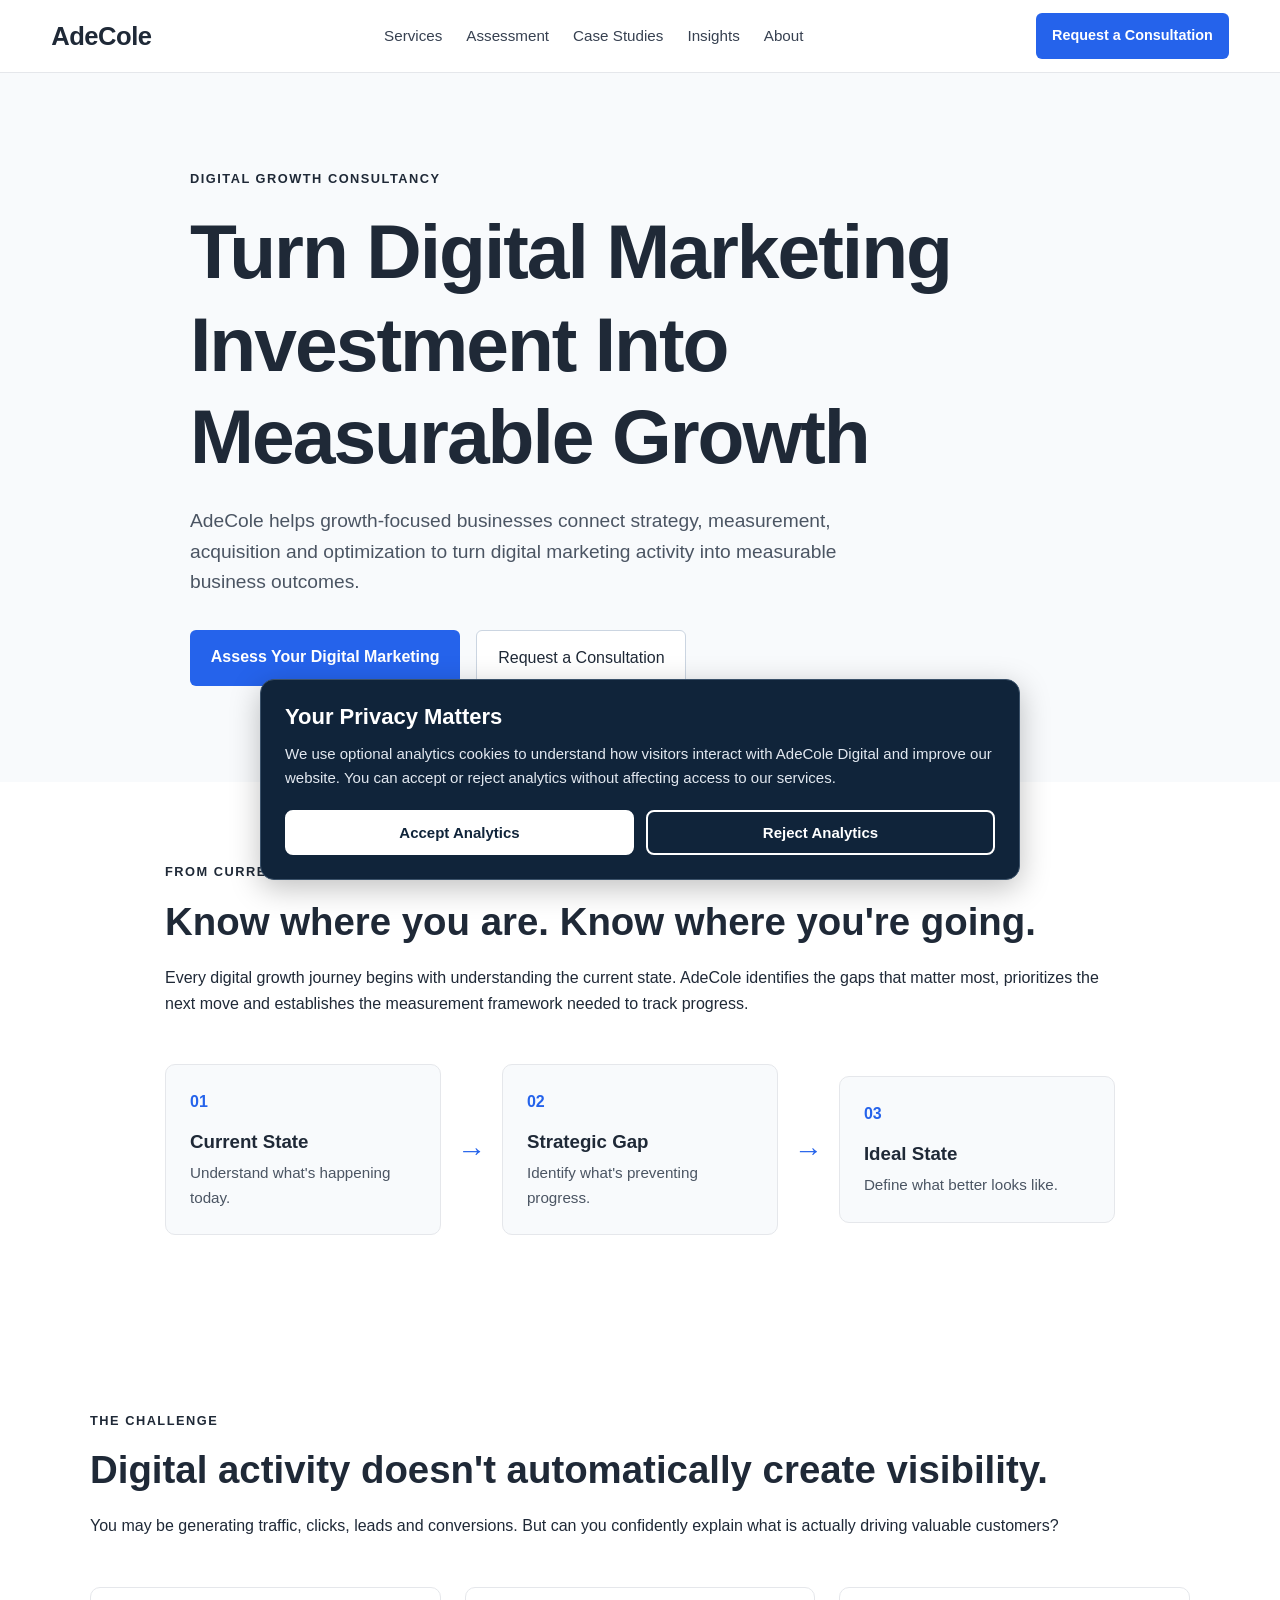
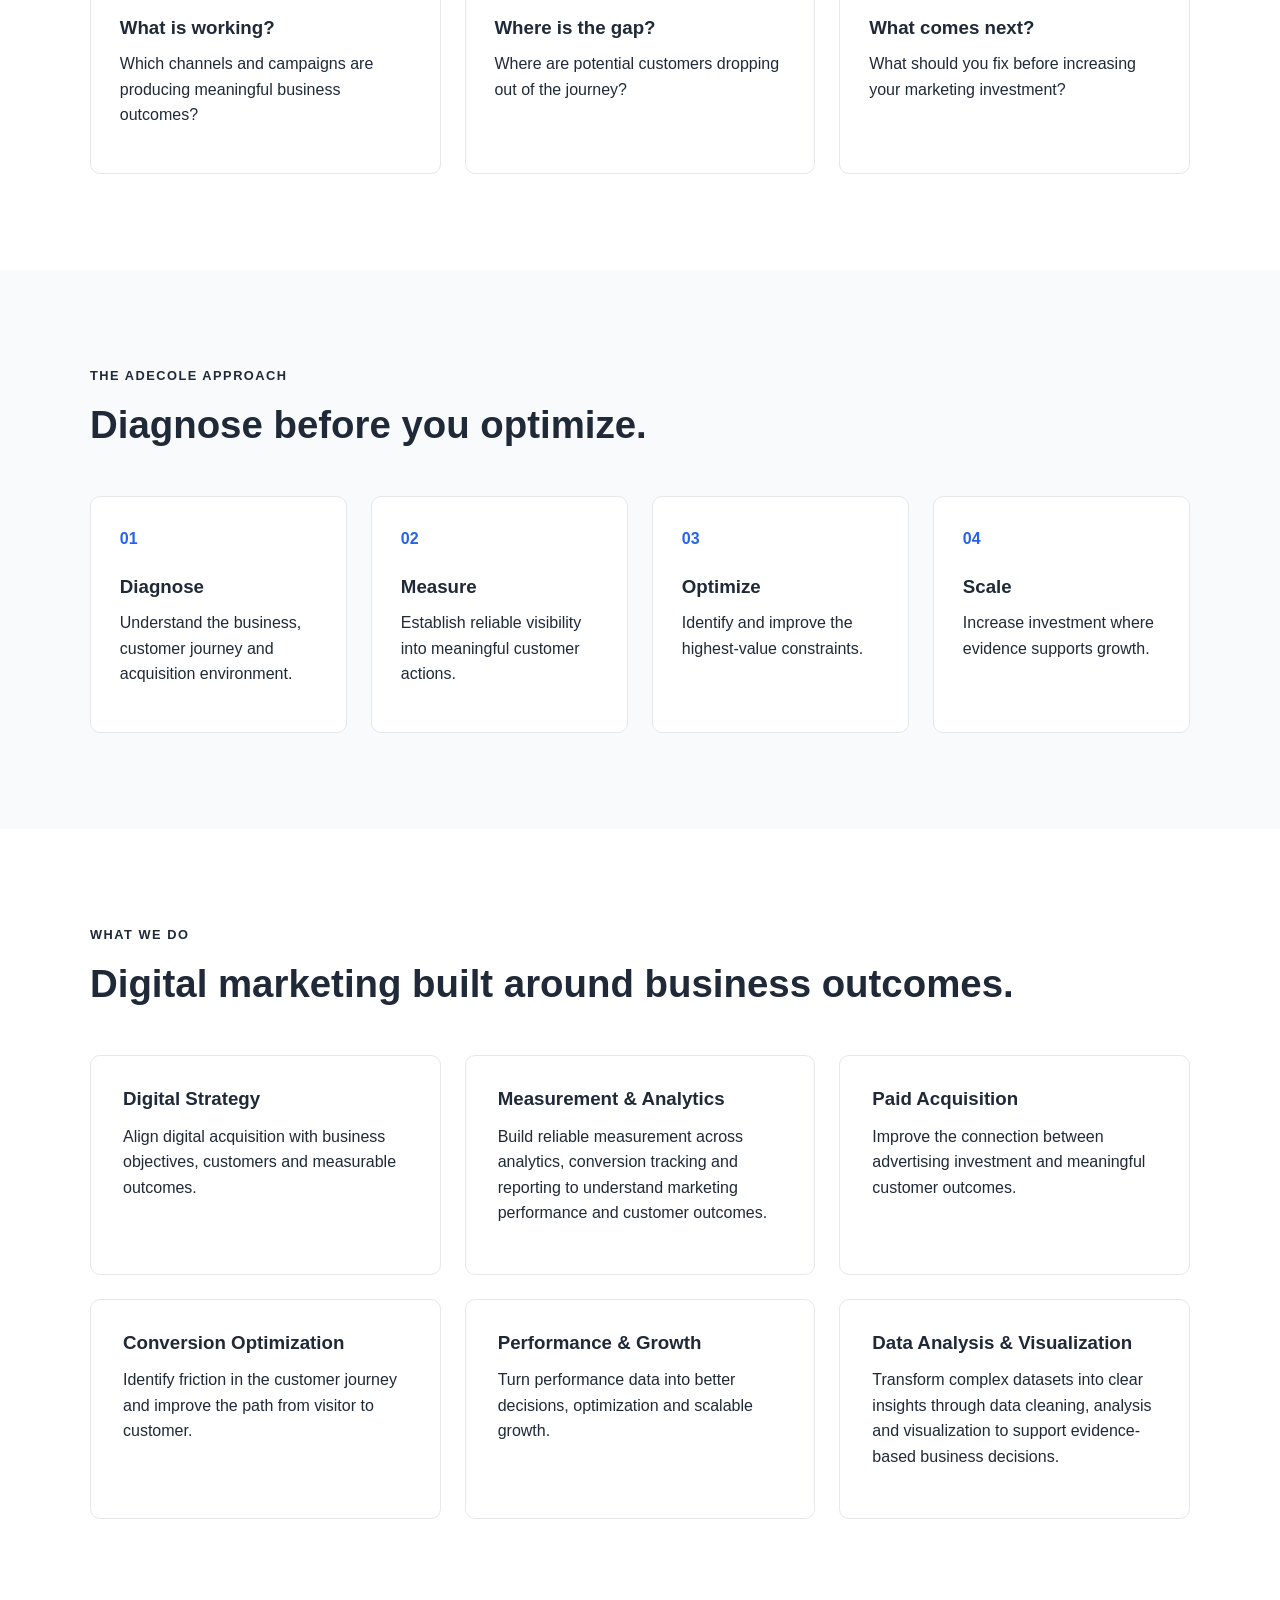
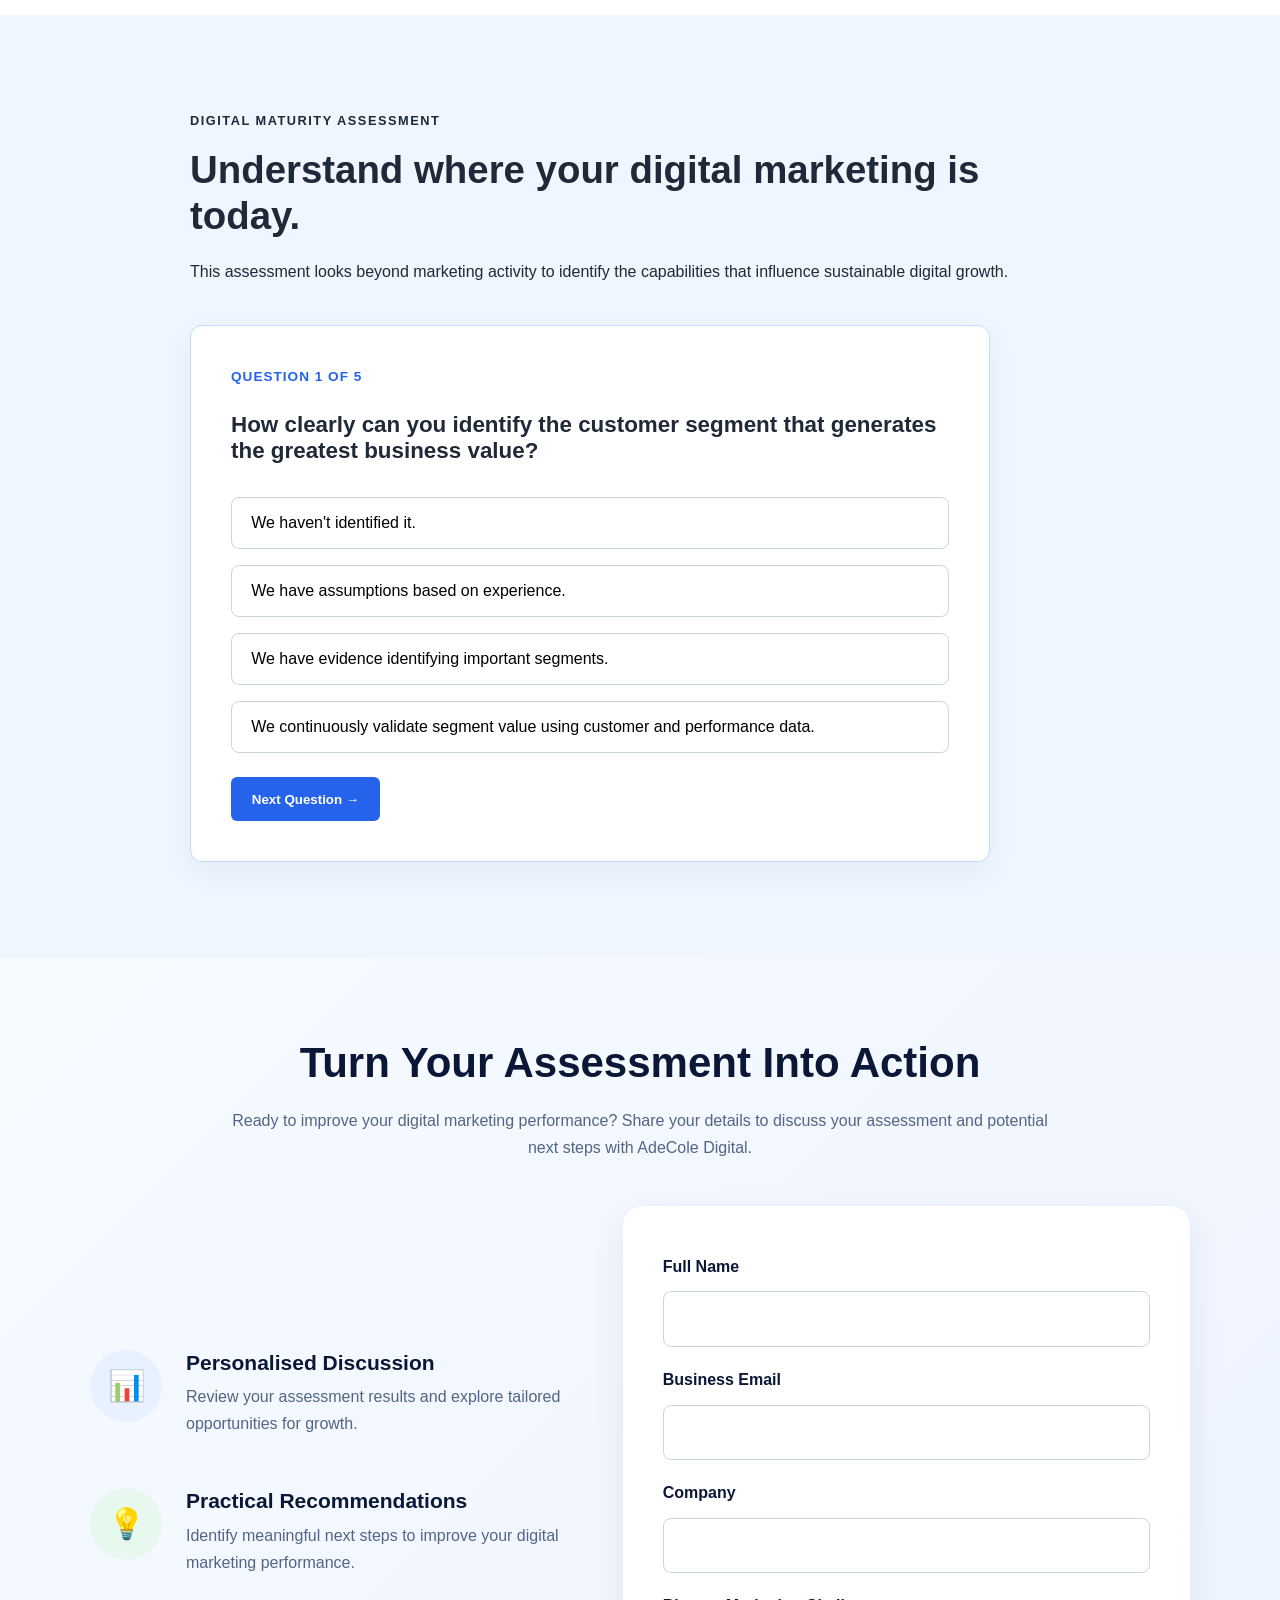
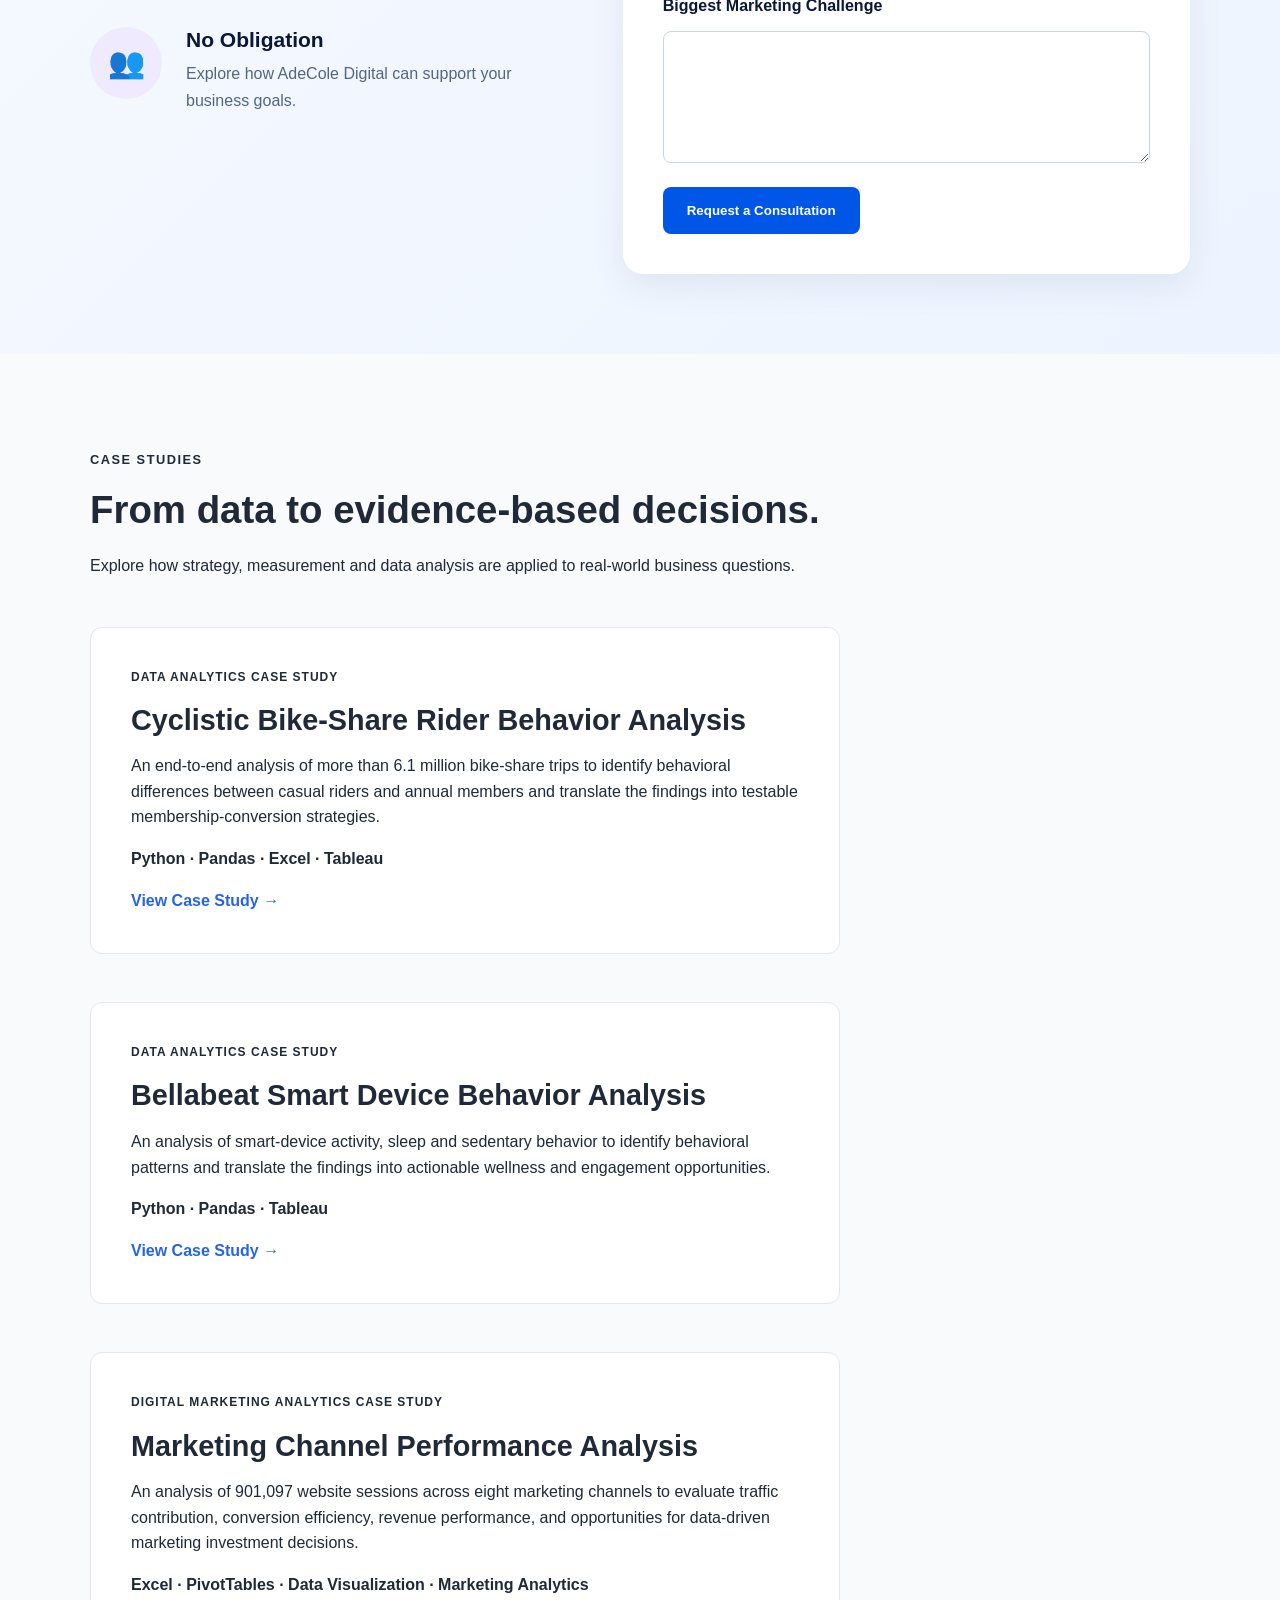
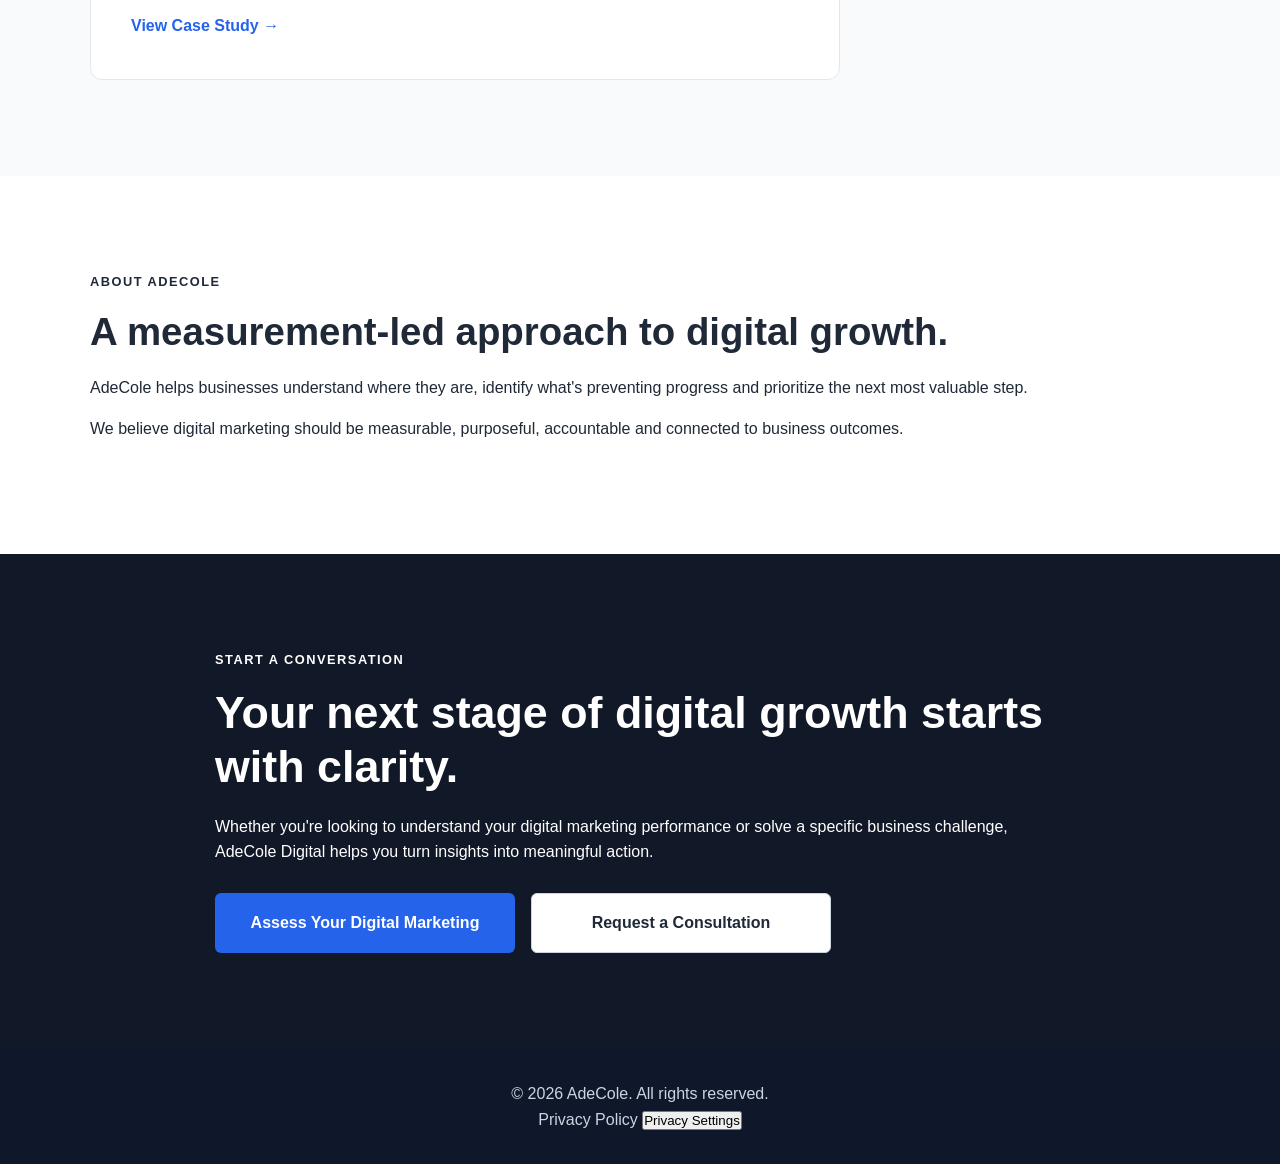
==== commit b873f65d: "Add marketing channel performance analysis case study" ====
--- a/index.html
+++ b/index.html
@@ -599,6 +599,34 @@
     </a>
 
 </article>
+<article class="project-card">
+
+  <p class="project-type">
+    DIGITAL MARKETING ANALYTICS CASE STUDY
+  </p>
+
+  <h3>
+    Marketing Channel Performance Analysis
+  </h3>
+
+  <p>
+    An analysis of 901,097 website sessions across eight marketing
+    channels to evaluate traffic contribution, conversion efficiency,
+    revenue performance, and opportunities for data-driven
+    marketing investment decisions.
+  </p>
+
+  <p>
+    <strong>
+      Excel · PivotTables · Data Visualization · Marketing Analytics
+    </strong>
+  </p>
+
+  <a href="marketing-channel-case-study.html">
+    View Case Study →
+  </a>
+
+</article>
             </div>
         
         </section>
--- a/style.css
+++ b/style.css
@@ -2961,7 +2961,8 @@
     border-top: 1px solid #e2e8f0;
 }
 
-.bellabeat-finding-business h4 {
+.bellabeat-finding-business h4,
+.bellabeat-sedentary-content h4 {
     margin: 0 0 8px;
 
     color: #2563eb;
@@ -3015,21 +3016,49 @@
     top: -3px;
     left: 8px;
 }
+.social-finding-header {
+    display: flex;
+    align-items: center;
+    gap: 16px;
+    margin-bottom: 20px;
+}
+
+.social-finding-header h3 {
+    margin: 0;
+    flex: 1;
+}
+/* SOCIAL FINDING ICON */
+
+.social-finding-icon {
+    display: flex;
+    align-items: center;
+    justify-content: center;
+
+    width: 56px;
+    height: 56px;
+
+    background: #eef2ff;
+    border-radius: 50%;
+
+    color: #4338ca;
+    font-size: 22px;
+
+    flex-shrink: 0;
+}
 /* =========================================
    BELLABEAT SEDENTARY FINDING
    ========================================= */
 
 .bellabeat-sedentary-card {
-    grid-column: 1 / -1;
-    display: grid;
-    grid-template-columns: 0.95fr 1.35fr;
+    
+    display: block;
     gap: 32px;
     align-items: center;
-
+    
     width: 100%;
     padding: 28px 30px;
 
-    background: #f8fafc;
+    background: #ffffff;
     border: 1px solid #e2e8f0;
     border-radius: 12px;
 }
@@ -3040,9 +3069,10 @@
 }
 
 .bellabeat-sedentary-content h3 {
-    margin: 0 0 14px;
-    font-size: 1.55rem;
-    line-height: 1.2;
+    margin: 0;
+    font-size: 1.2rem;
+    font-weight: 700;
+    line-height: 1.25;
     color: #0f172a;
 }
 
@@ -3083,6 +3113,8 @@
 
 .bellabeat-sedentary-business {
     margin-top: 0;
+    border-top: 1px solid #e2e8f0;
+    padding-top: 20px;
 }
 
 .bellabeat-sedentary-business h4 {
@@ -3520,4 +3552,18 @@
     .privacy-policy-container h2 {
         font-size: 1.3rem;
     }
+}
+.marketing-findings-grid {
+    display: grid;
+    grid-template-columns: repeat(2, minmax(0, 1fr));
+    gap: 1.5rem;
+    align-items: stretch;
+}
+
+/* Responsive layout for mobile devices */
+
+@media (max-width: 768px) {
+    .marketing-findings-grid {
+        grid-template-columns: 1fr;
+    }
 }
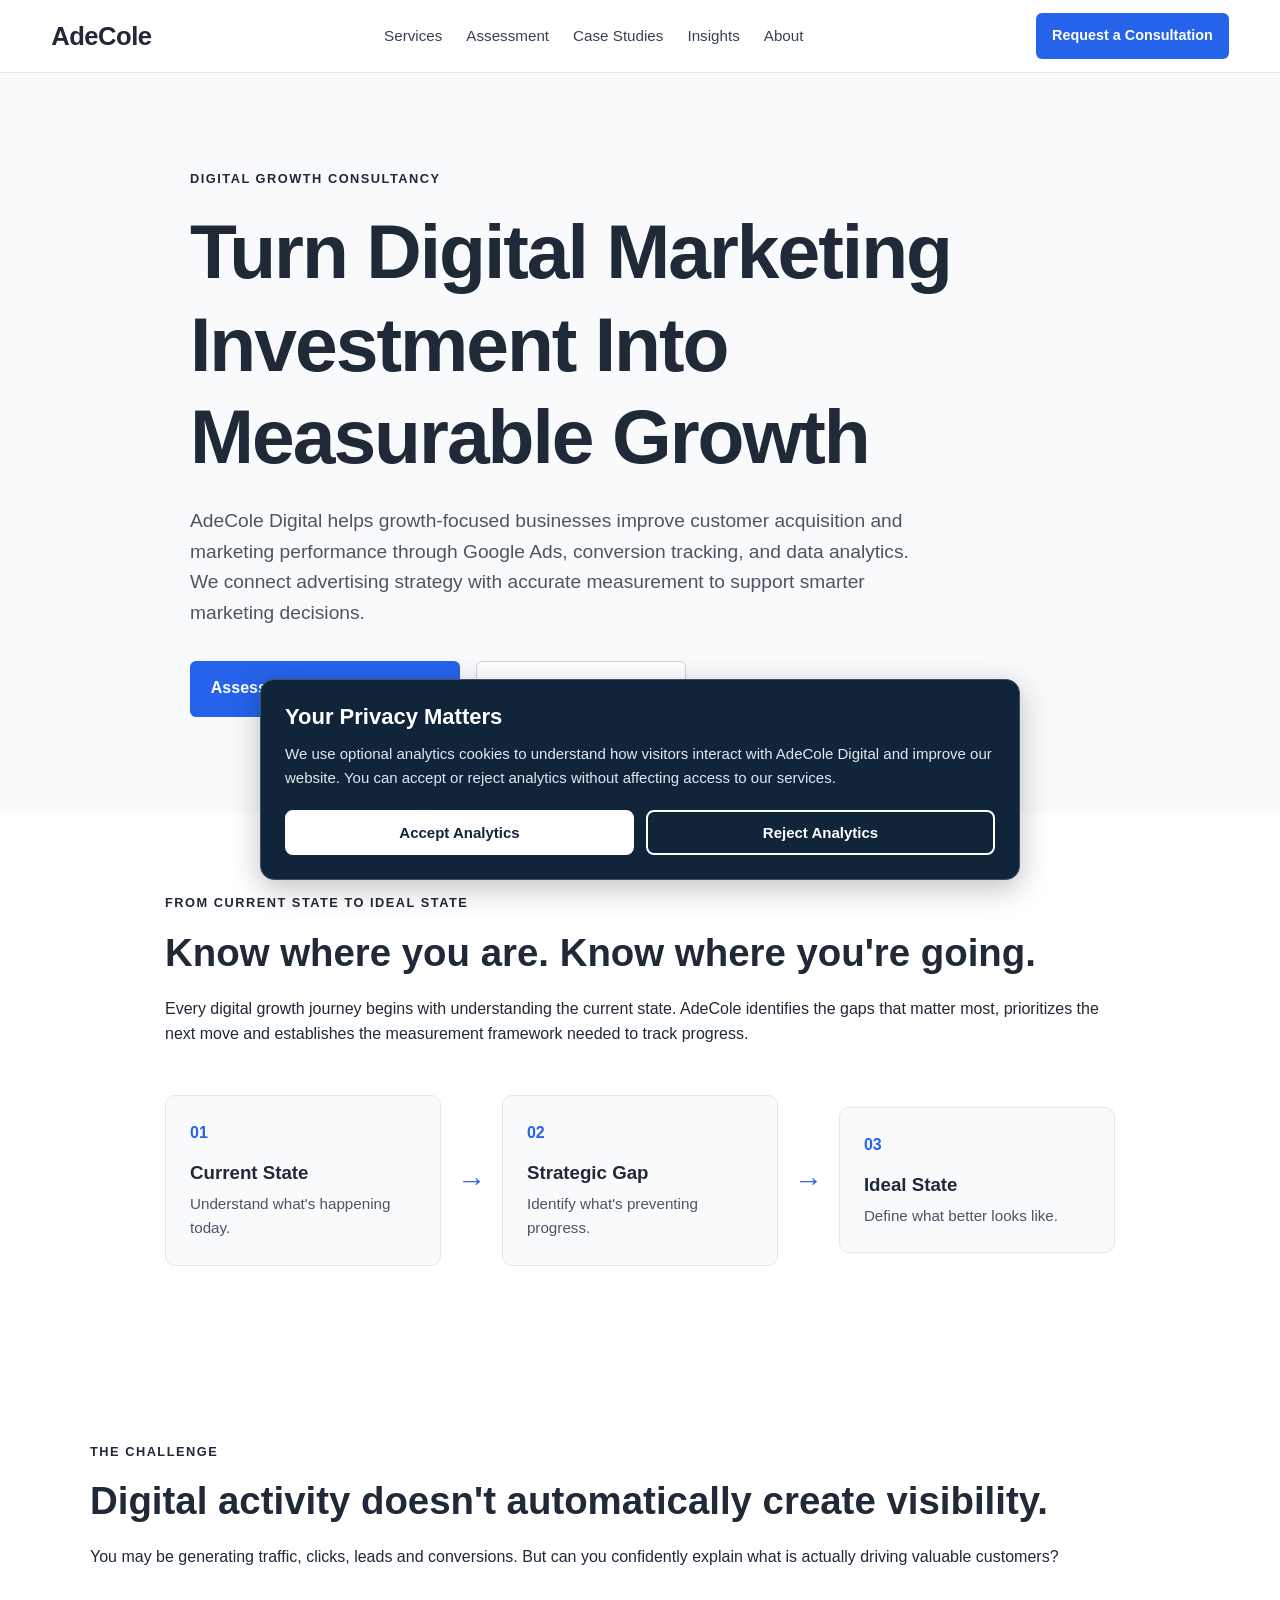
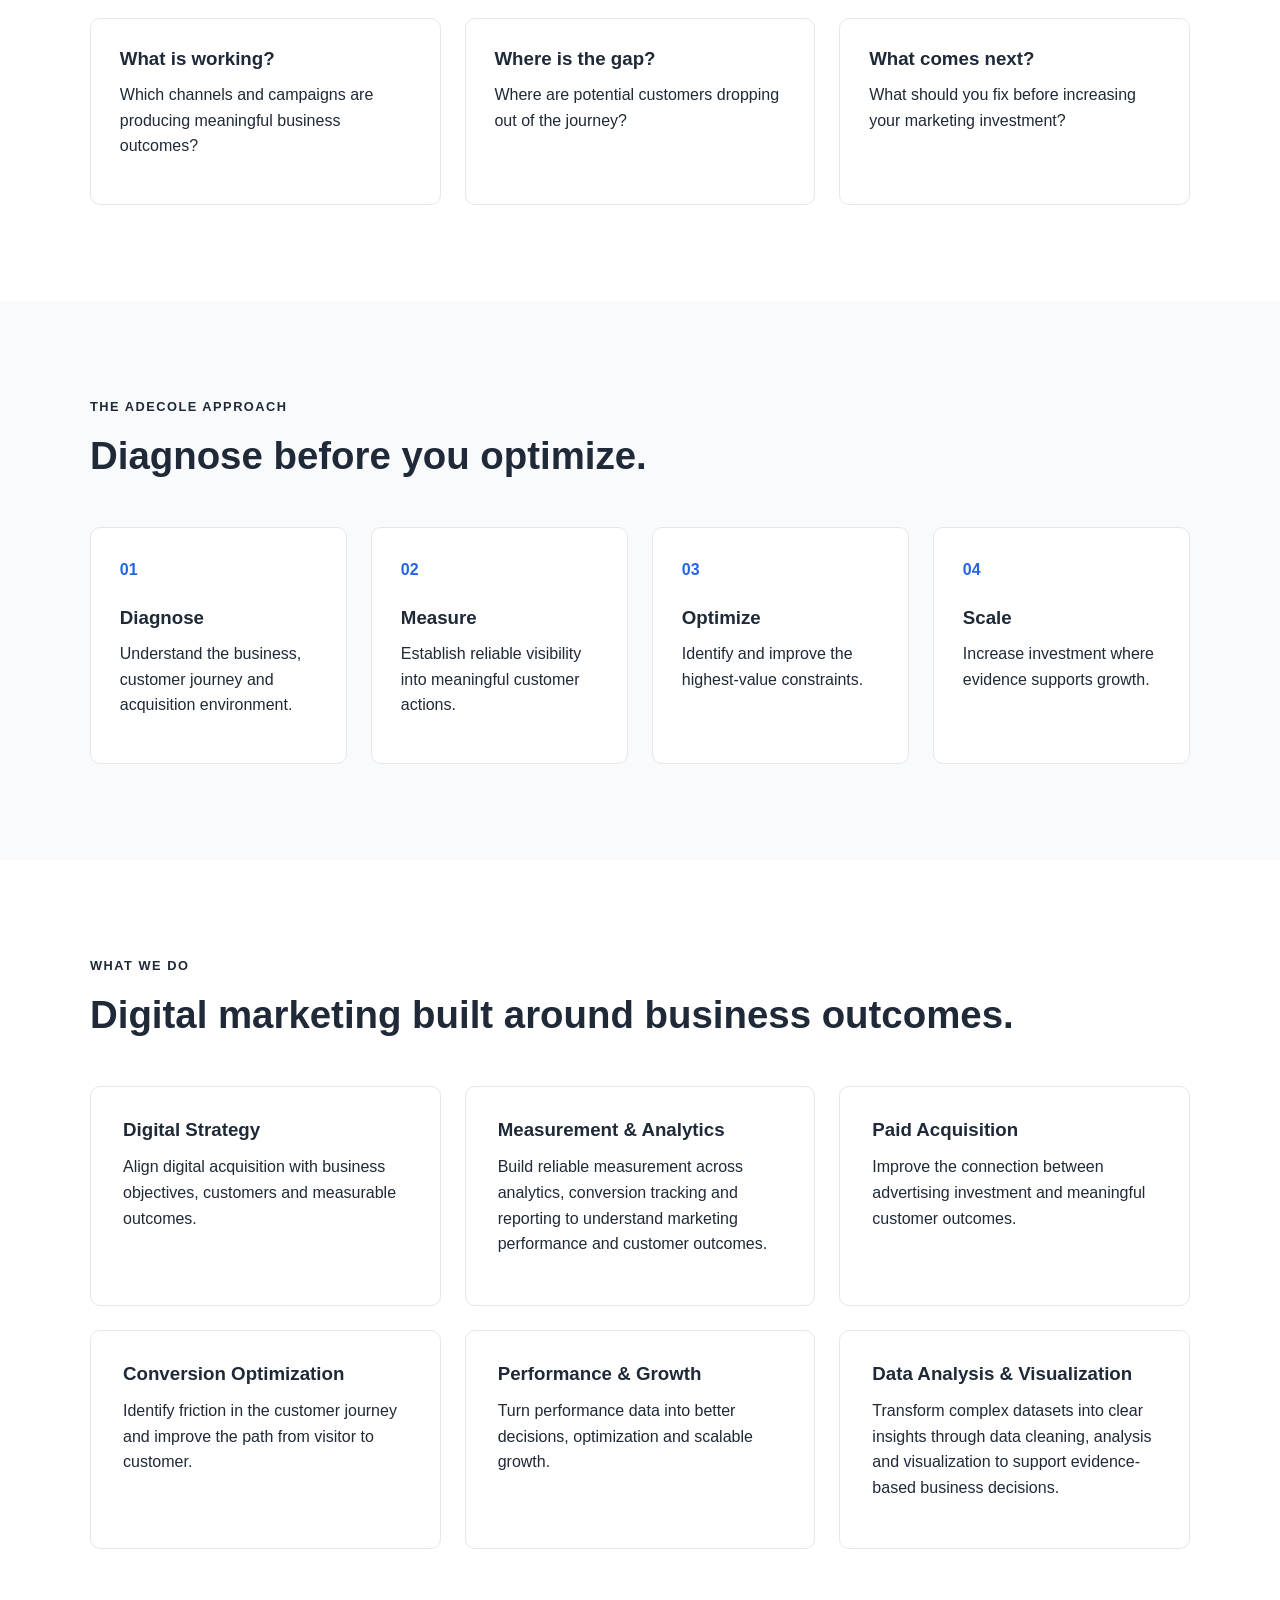
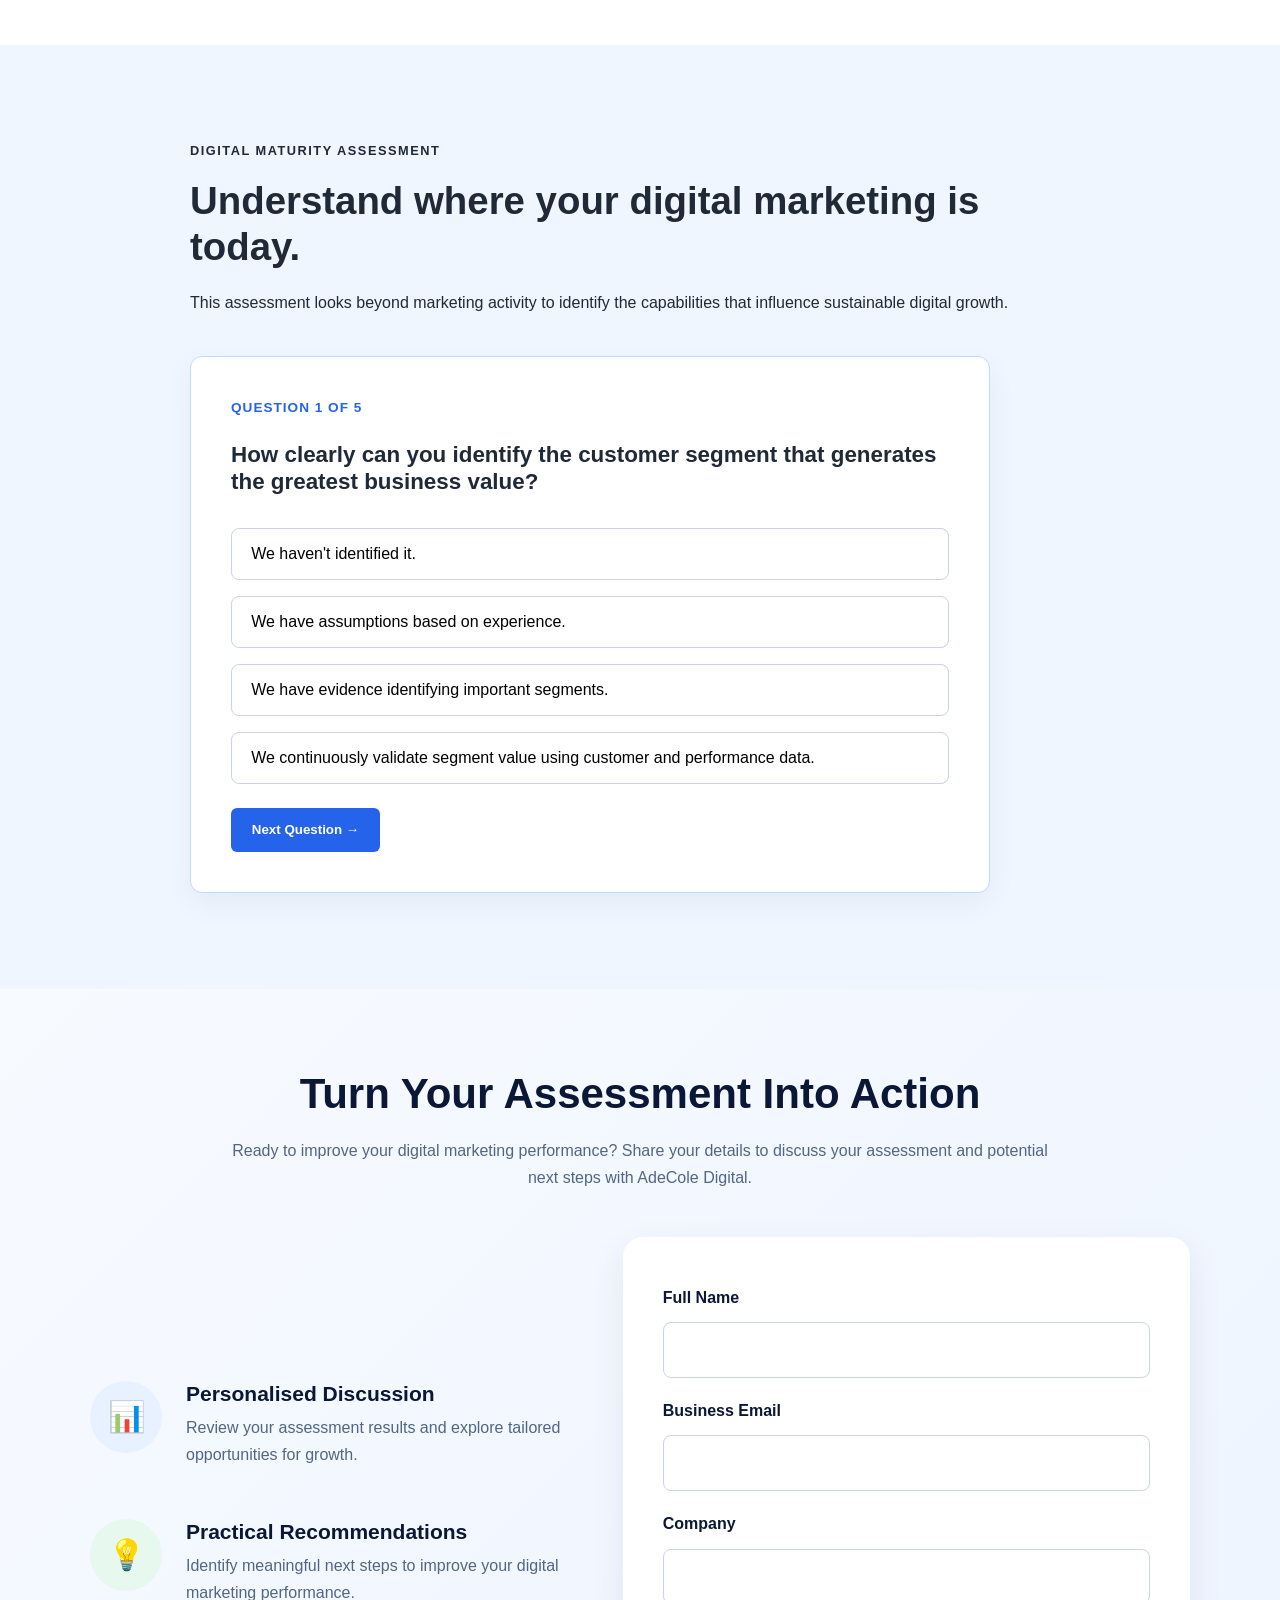
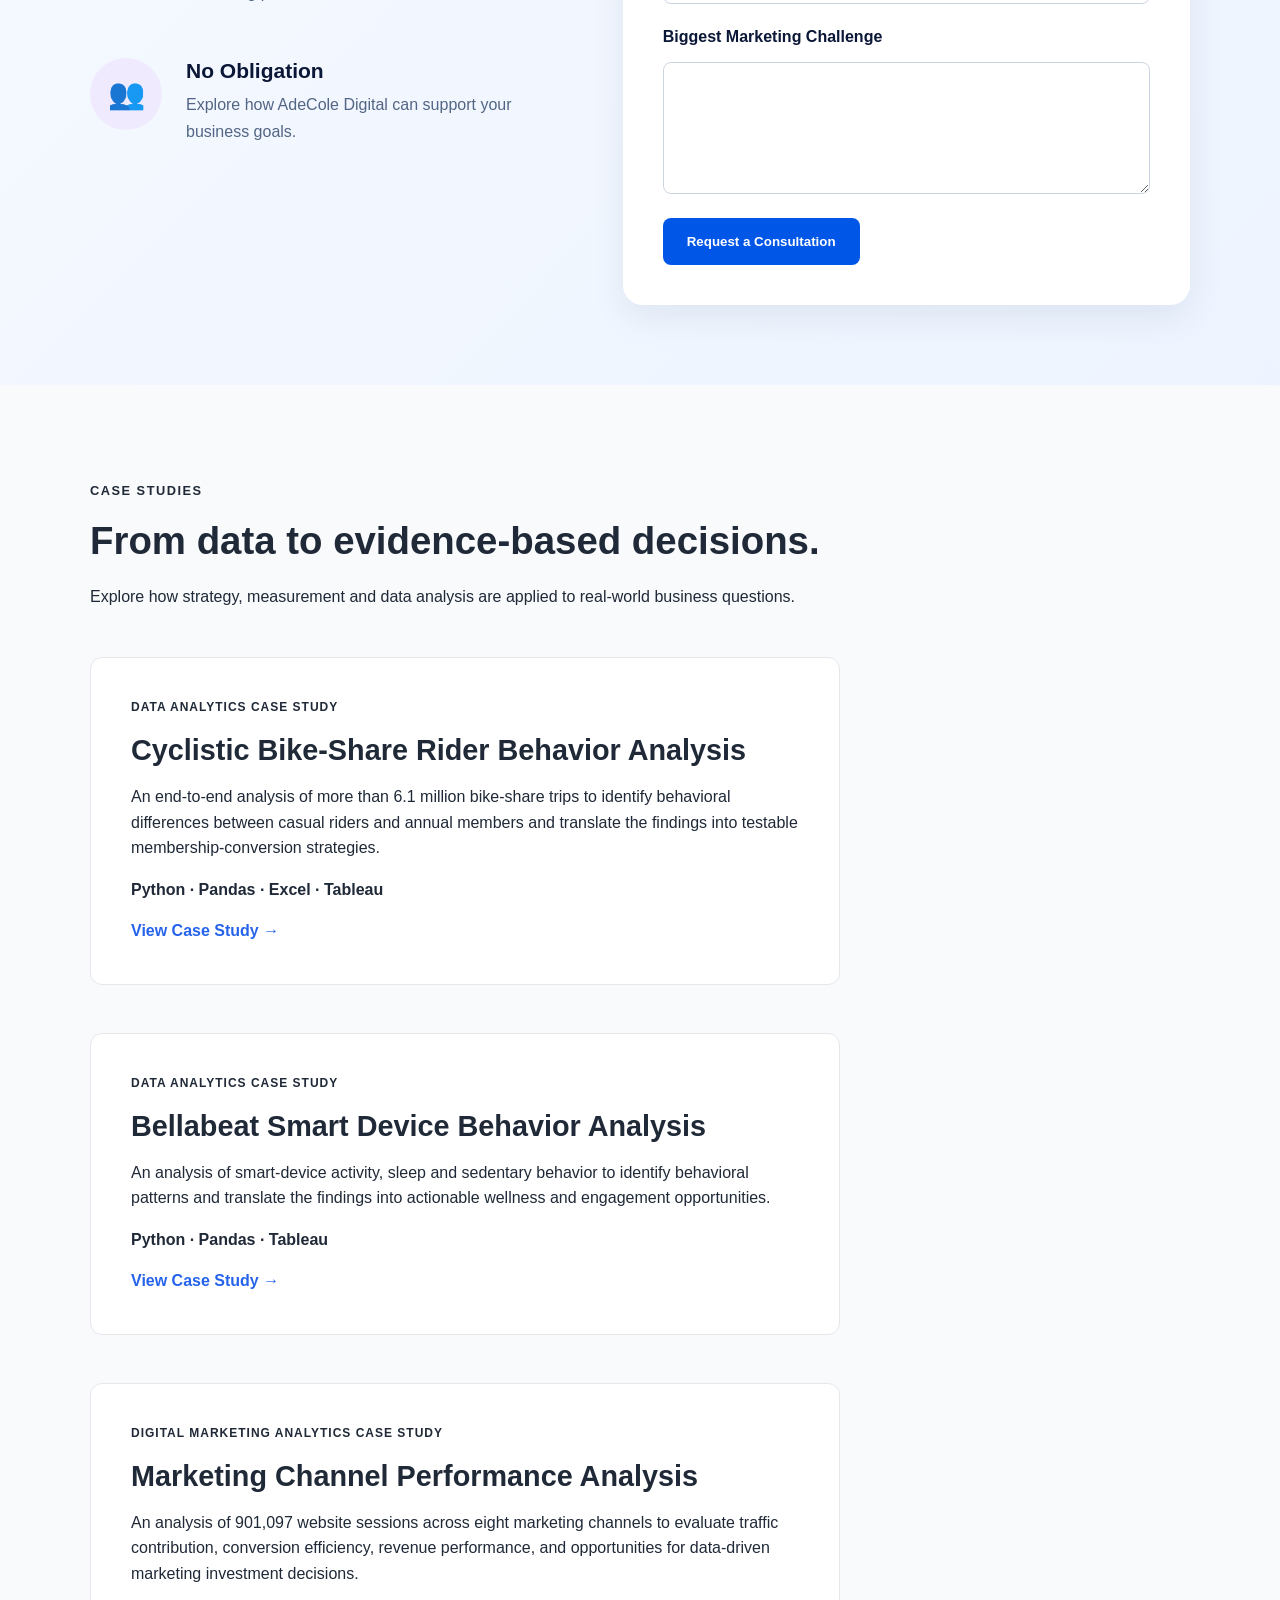
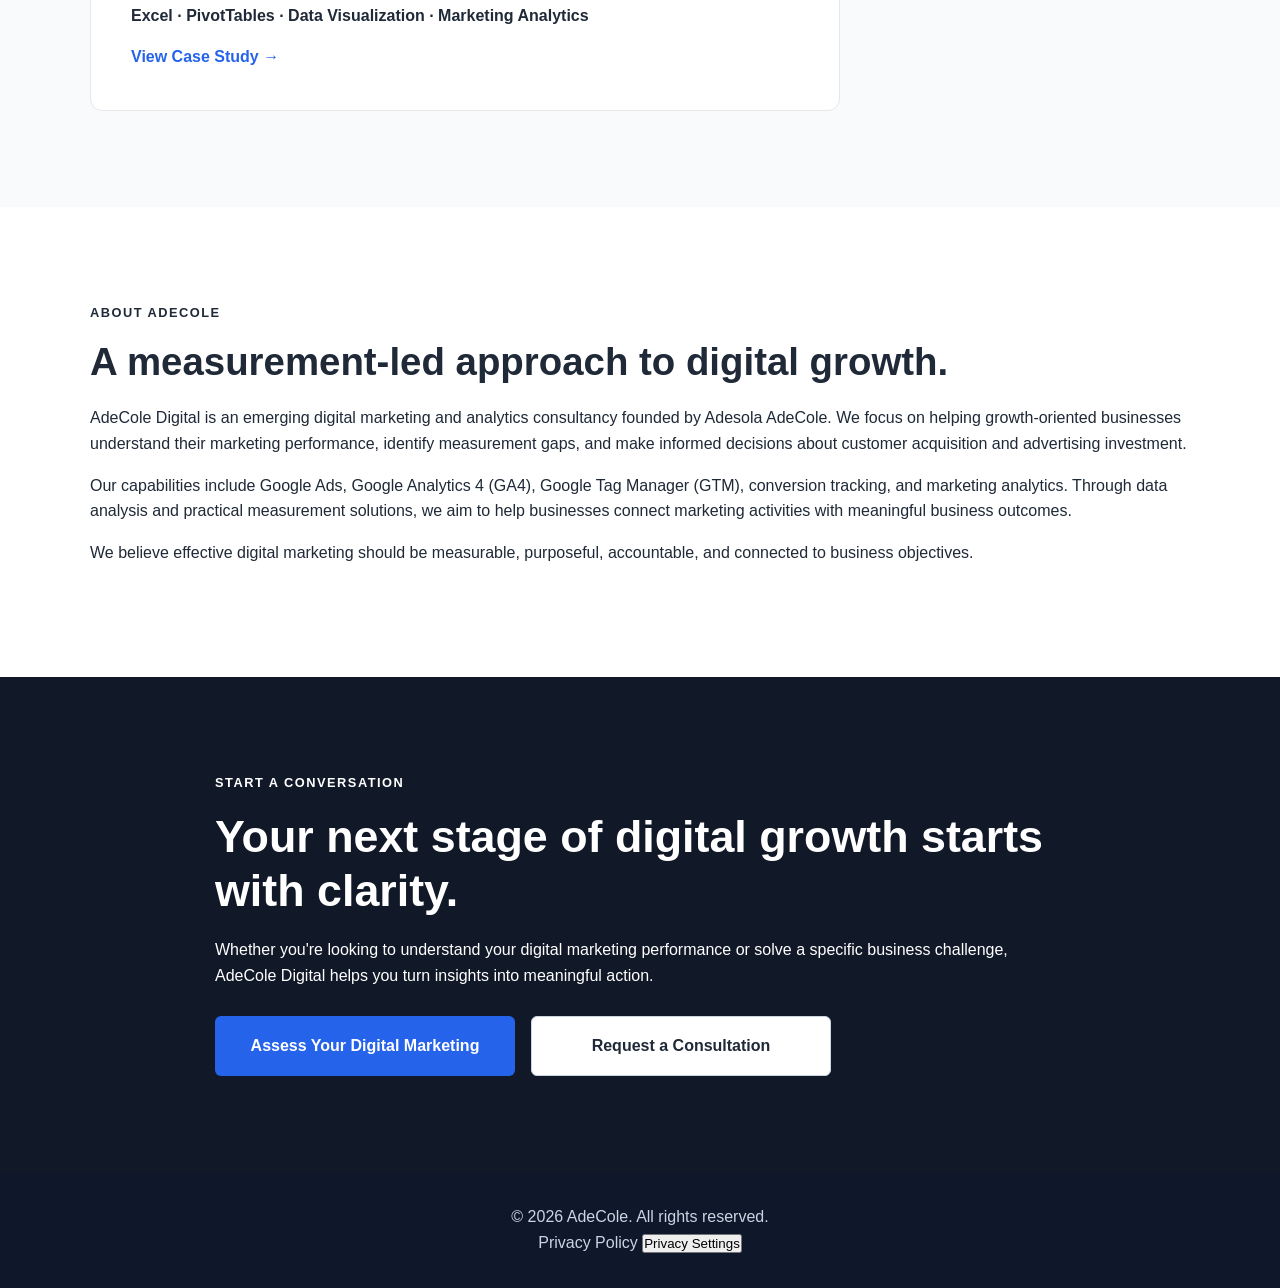
==== commit ffa12902: "Improve homepage SEO and add structured data" ====
--- a/index.html
+++ b/index.html
@@ -42,14 +42,59 @@
     <meta charset="UTF-8">
     <meta name="viewport" content="width=device-width, initial-scale=1.0">
 
-    <title>AdeCole | Digital Marketing & Growth</title>
+    <title>AdeCole Digital | Google Ads & Marketing Analytics</title>
 <link rel="icon" type="image/png" href="images/favicon.png">
     <meta
         name="description"
-        content="AdeCole helps businesses connect digital strategy, measurement, acquisition and optimization to create measurable growth."
+        content="AdeCole Digital helps growing businesses improve marketing measurement through Google Ads, GA4, GTM, conversion tracking, and data analytics."
     >
+    <link
+  rel="canonical"
+  href="https://adecol-sol.github.io/AdeCole/"
+>
 
     <link rel="stylesheet" href="style.css">
+    <!-- AdeCole Digital Structured Data -->
+<script type="application/ld+json">
+{
+  "@context": "https://schema.org",
+  "@graph": [
+    {
+      "@type": "Organization",
+      "@id": "https://adecol-sol.github.io/AdeCole/#organization",
+      "name": "AdeCole Digital",
+      "url": "https://adecol-sol.github.io/AdeCole/",
+      "description": "An emerging digital marketing and analytics consultancy focused on Google Ads, conversion tracking, and marketing measurement.",
+      "founder": {
+        "@id": "https://adecol-sol.github.io/AdeCole/#founder"
+      }
+    },
+    {
+      "@type": "Person",
+      "@id": "https://adecol-sol.github.io/AdeCole/#founder",
+      "name": "Adesola AdeCole",
+      "url": "https://adecol-sol.github.io/AdeCole/#about",
+      "worksFor": {
+        "@id": "https://adecol-sol.github.io/AdeCole/#organization"
+      },
+      "sameAs": [
+        "https://www.linkedin.com/in/adesola-adecole-164388140/"
+      ]
+    },
+    {
+      "@type": "WebSite",
+      "@id": "https://adecol-sol.github.io/AdeCole/#website",
+      "name": "AdeCole Digital",
+      "url": "https://adecol-sol.github.io/AdeCole/",
+      "publisher": {
+        "@id": "https://adecol-sol.github.io/AdeCole/#organization"
+      },
+      "inLanguage": "en"
+    }
+  ]
+}
+</script>
+<!-- End AdeCole Digital Structured Data -->
 </head>
 
 <body>
@@ -108,9 +153,11 @@
                 </h1>
 
                 <p class="hero-text">
-                    AdeCole helps growth-focused businesses connect strategy,
-                    measurement, acquisition and optimization to turn digital
-                    marketing activity into measurable business outcomes.
+                    AdeCole Digital helps growth-focused businesses improve
+                    customer acquisition and marketing performance through
+                    Google Ads, conversion tracking, and data analytics.
+                    We connect advertising strategy with accurate measurement
+                    to support smarter marketing decisions.
                 </p>
 
                 <div class="hero-buttons">
@@ -645,14 +692,25 @@
                 </h2>
 
                 <p>
-                    AdeCole helps businesses understand where they are,
-                    identify what's preventing progress and prioritize
-                    the next most valuable step.
-                </p>
-
-                <p>
-                    We believe digital marketing should be measurable,
-                    purposeful, accountable and connected to business outcomes.
+                    AdeCole Digital is an emerging digital marketing and
+                    analytics consultancy founded by Adesola AdeCole.
+                    We focus on helping growth-oriented businesses understand
+                    their marketing performance, identify measurement gaps,
+                    and make informed decisions about customer acquisition
+                    and advertising investment.
+                </p>
+
+                <p>
+                    Our capabilities include Google Ads, Google Analytics 4
+                    (GA4), Google Tag Manager (GTM), conversion tracking,
+                    and marketing analytics. Through data analysis and
+                    practical measurement solutions, we aim to help businesses
+                    connect marketing activities with meaningful business outcomes.
+                </p>
+
+                <p>
+                    We believe effective digital marketing should be measurable,
+                    purposeful, accountable, and connected to business objectives.
                 </p>
 
             </div>
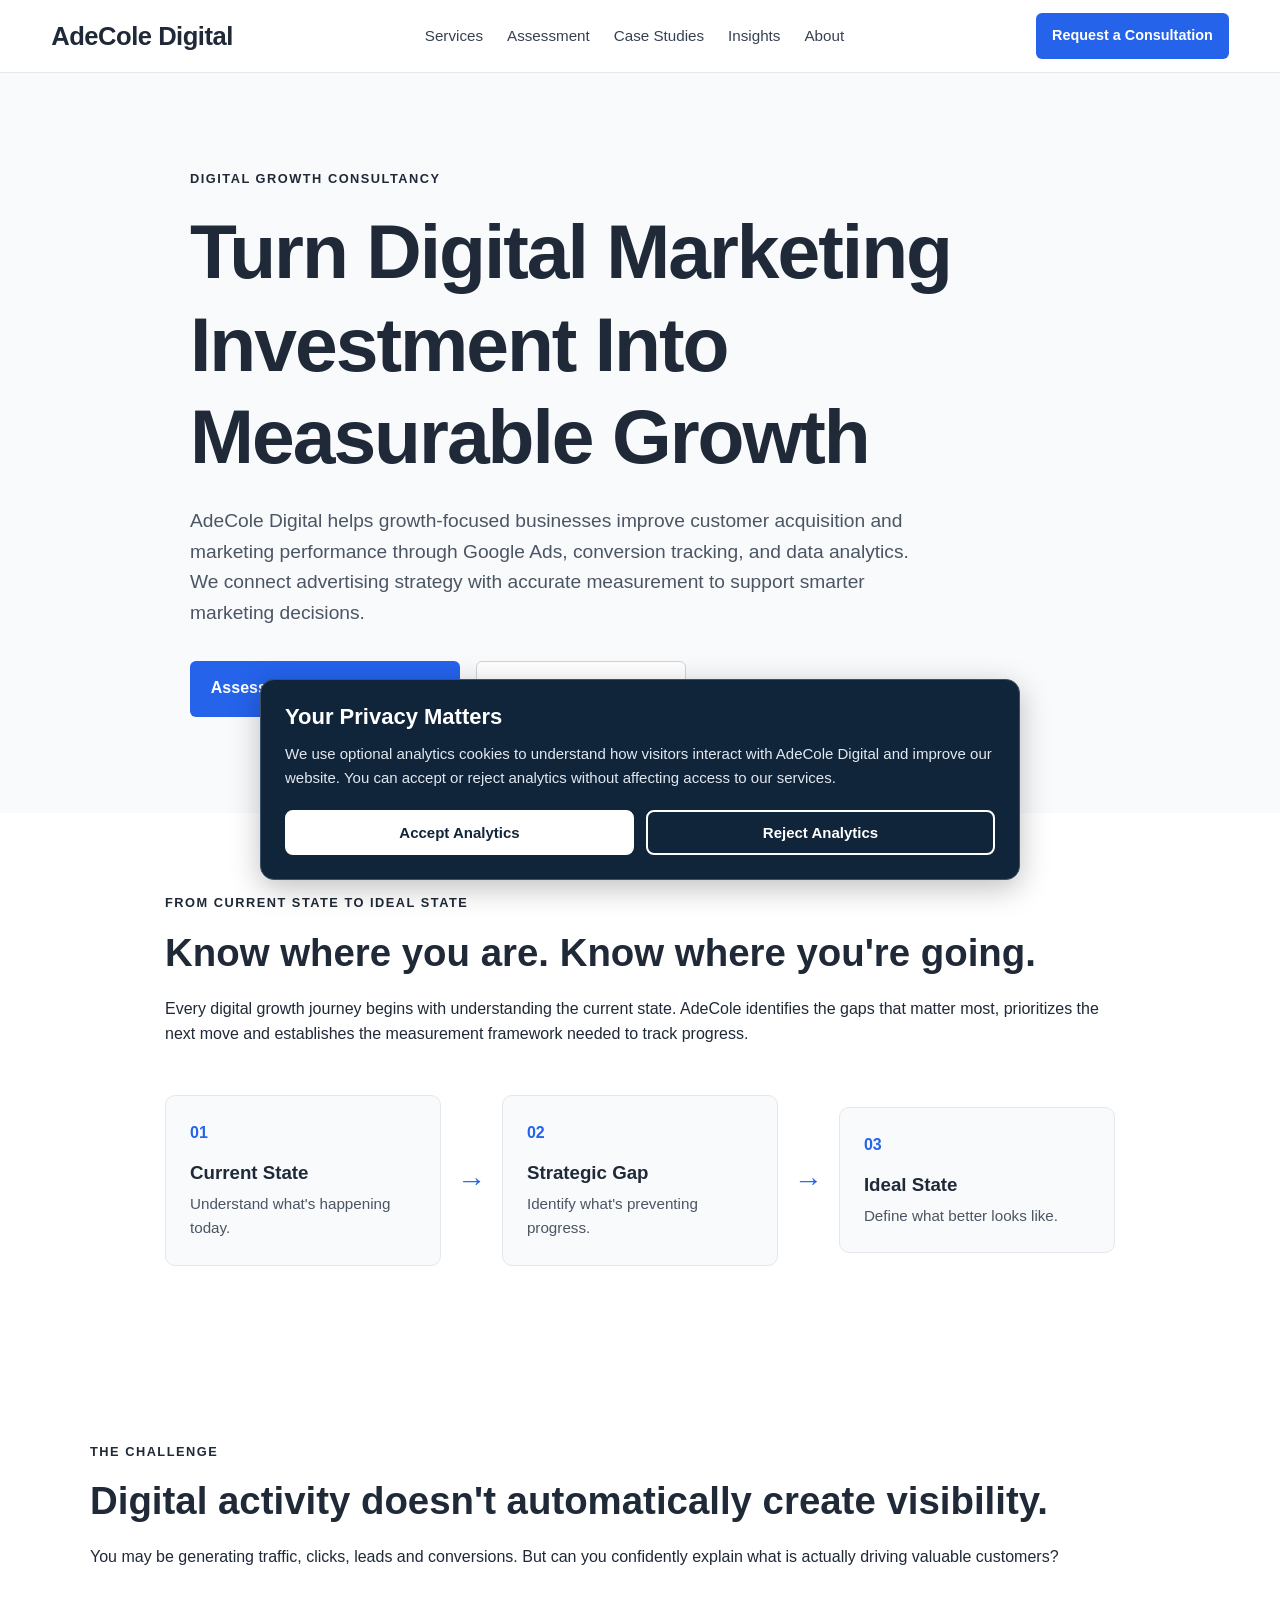
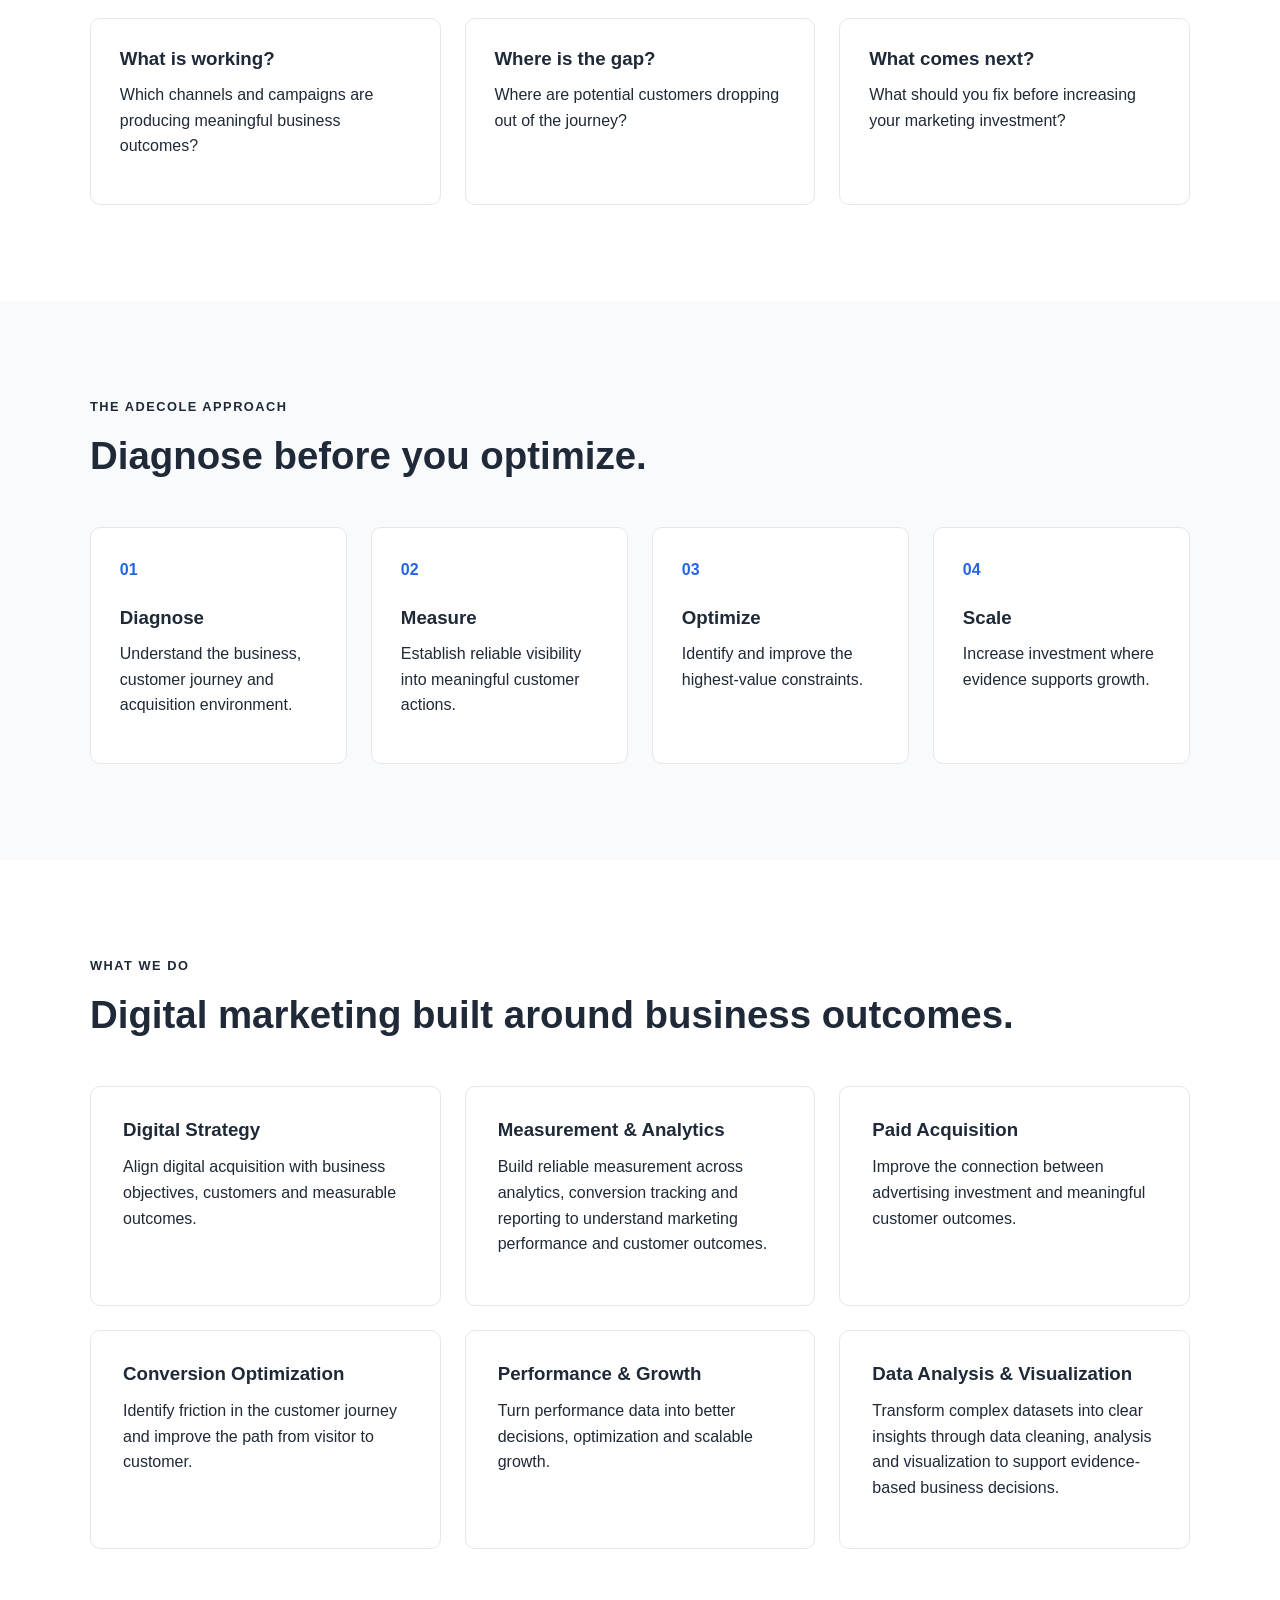
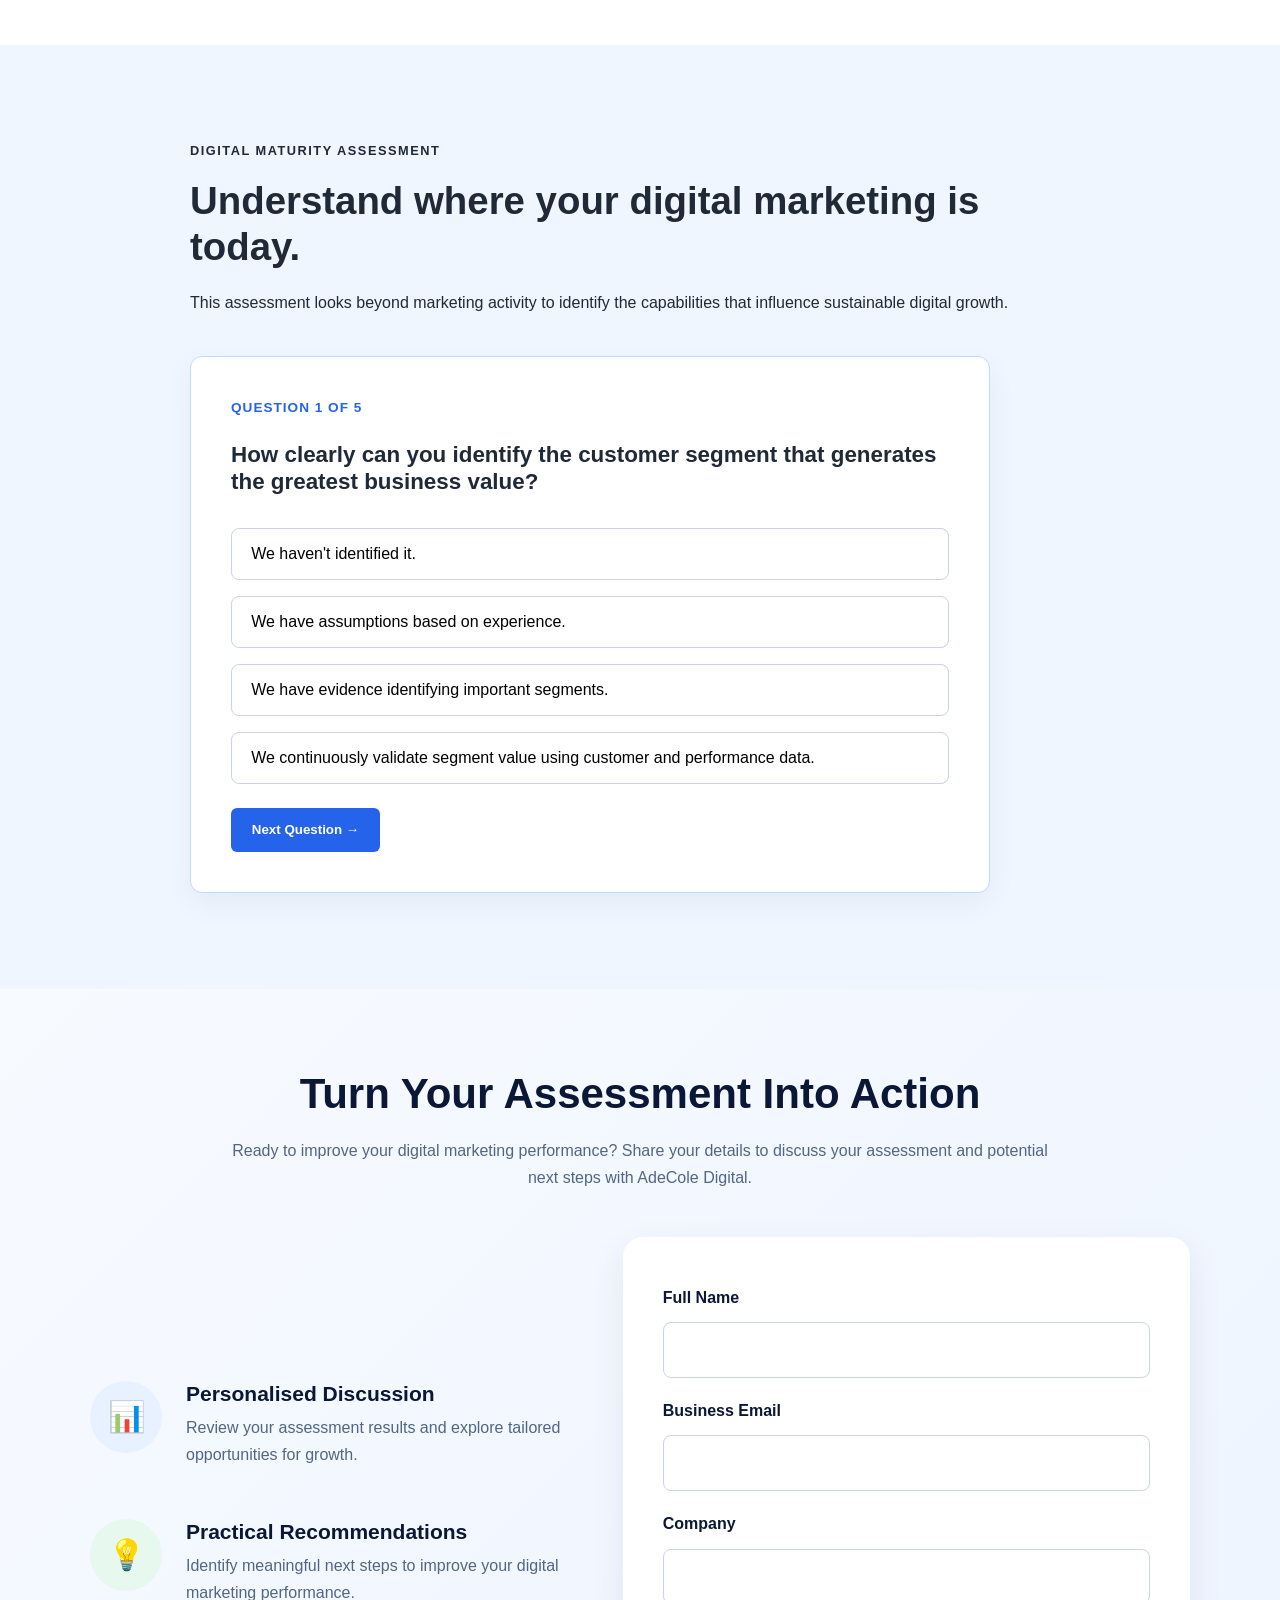
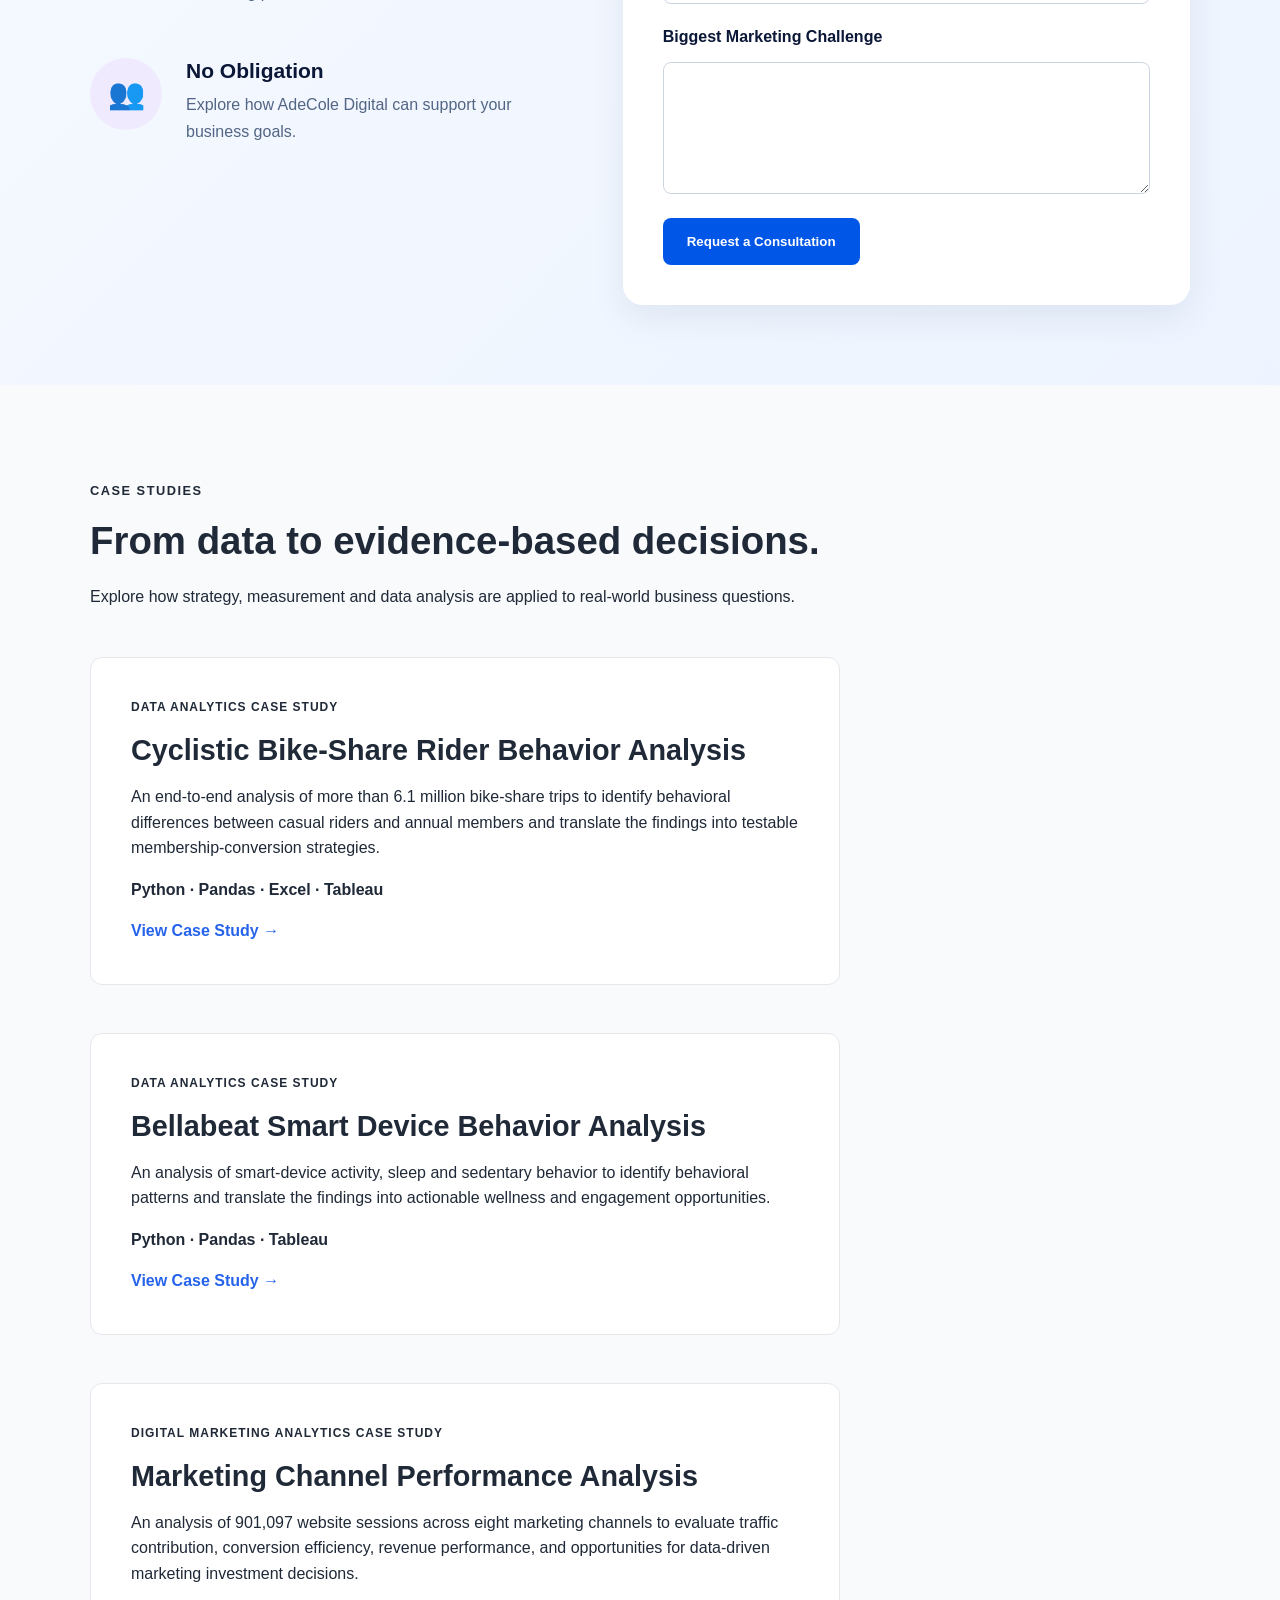
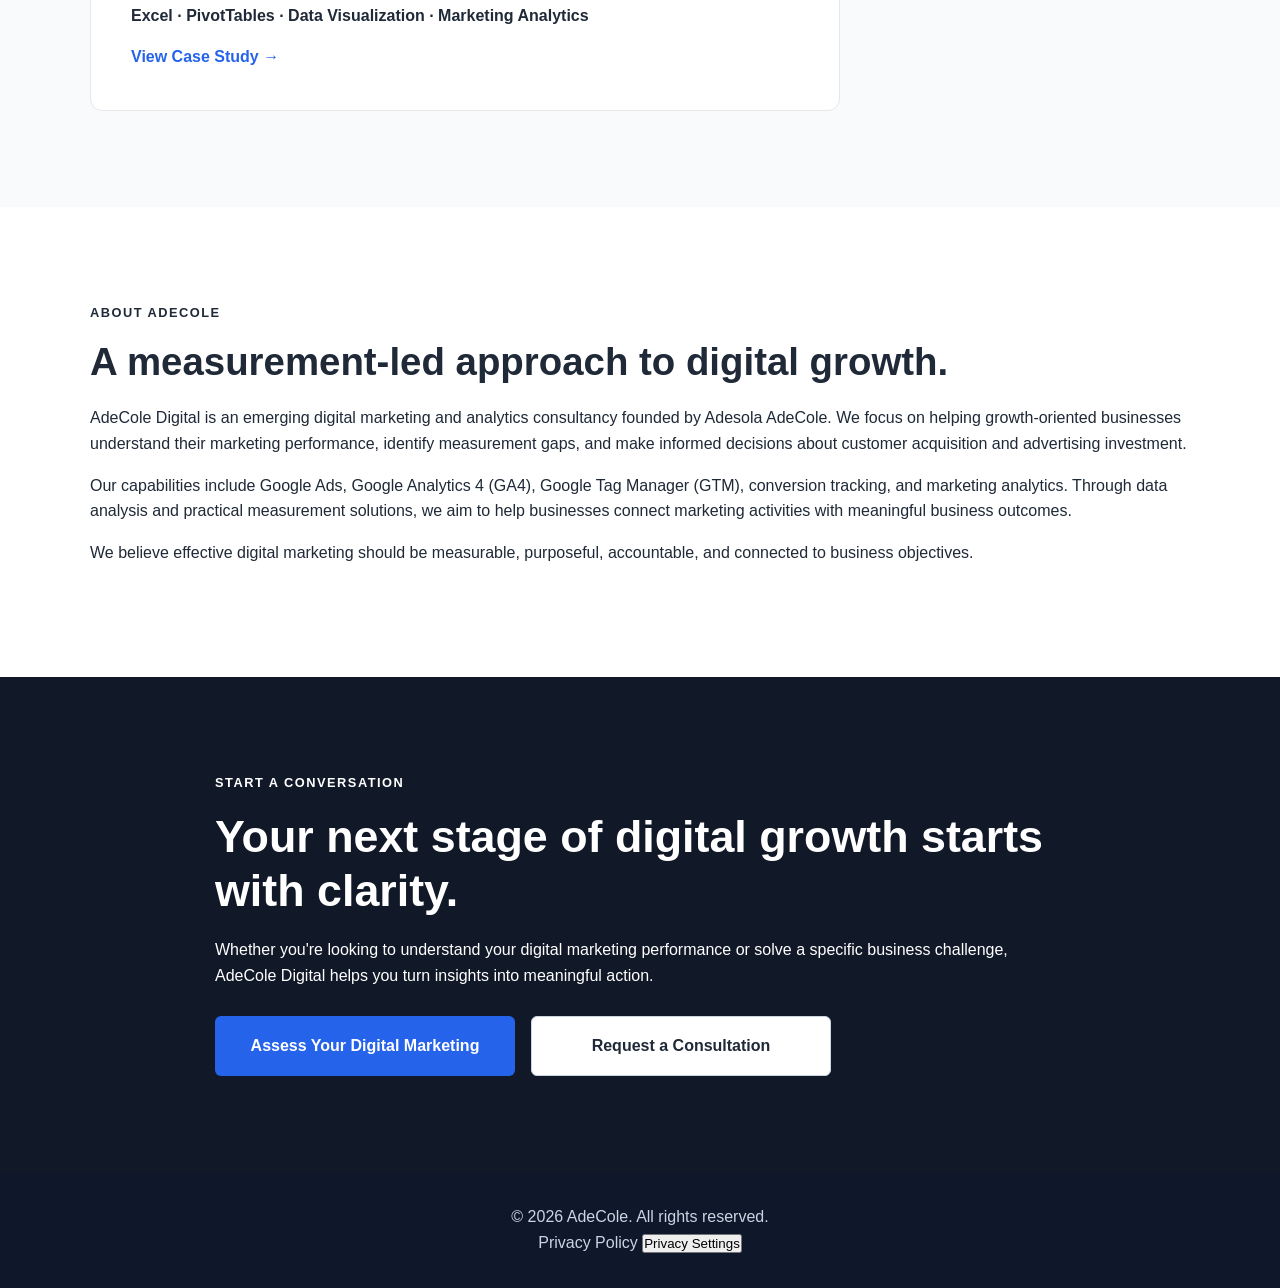
==== commit 94bfafa1: "Update portfolio brand name in navigation" ====
--- a/index.html
+++ b/index.html
@@ -95,6 +95,7 @@
 }
 </script>
 <!-- End AdeCole Digital Structured Data -->
+ <meta name="msvalidate.01" content="E6F8B359E3A7604256FBF1DE3160E096" />
 </head>
 
 <body>
@@ -109,7 +110,7 @@
         <nav class="navbar">
 
             <a href="#home" class="logo">
-                 AdeCole
+                 AdeCole Digital
             </a>
 
             <button class="menu-toggle" 
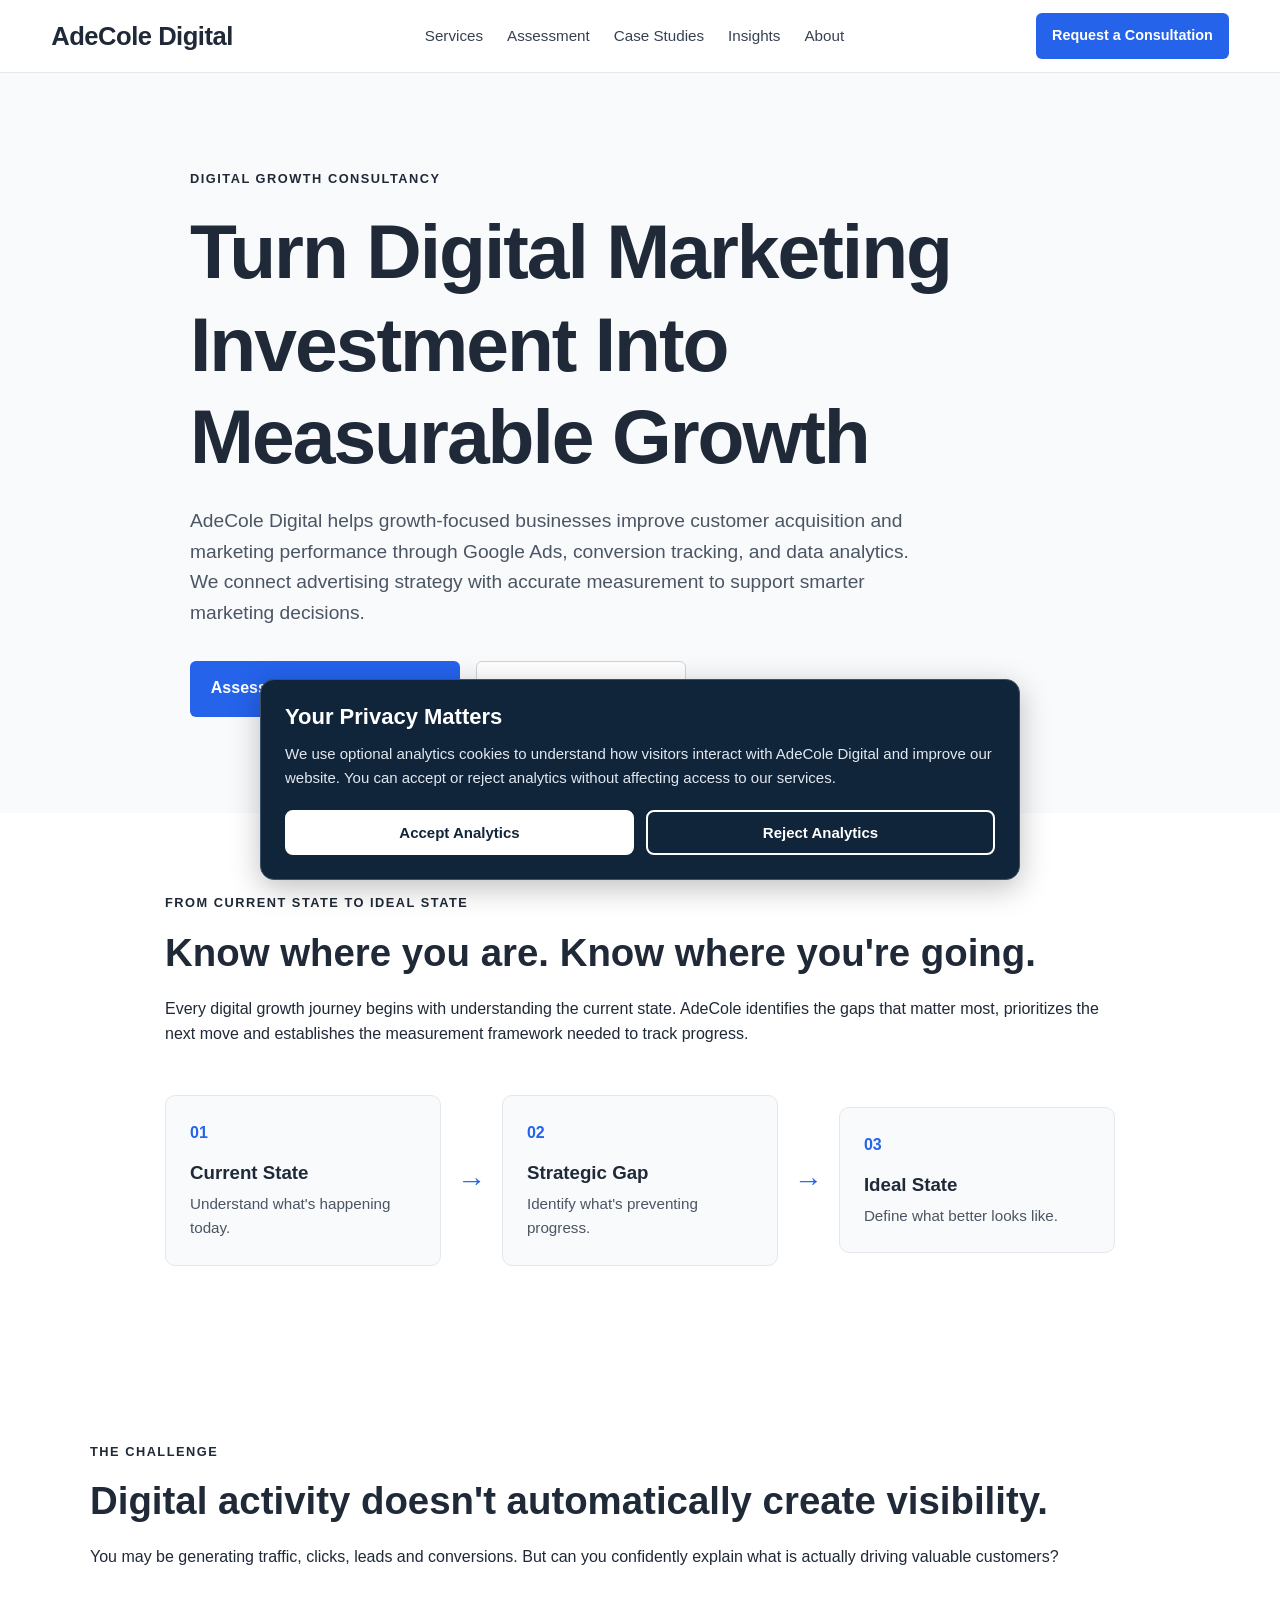
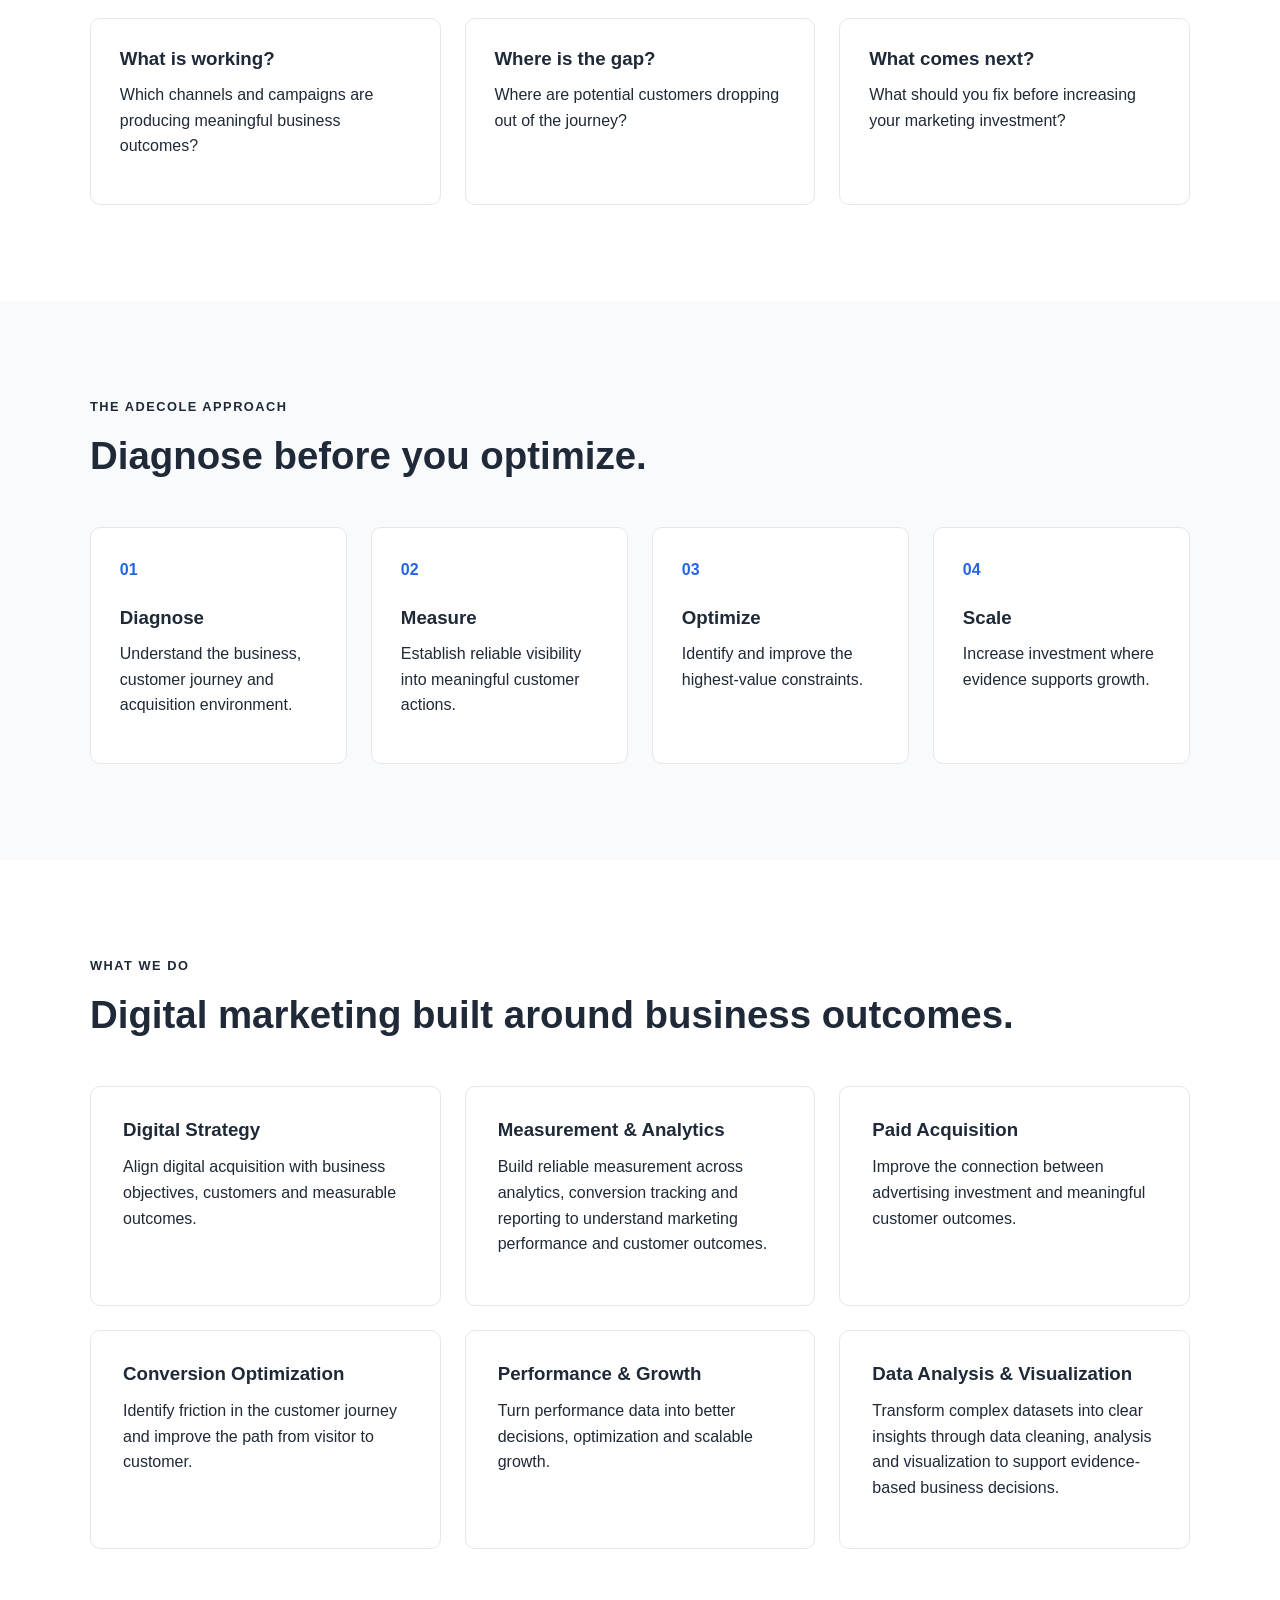
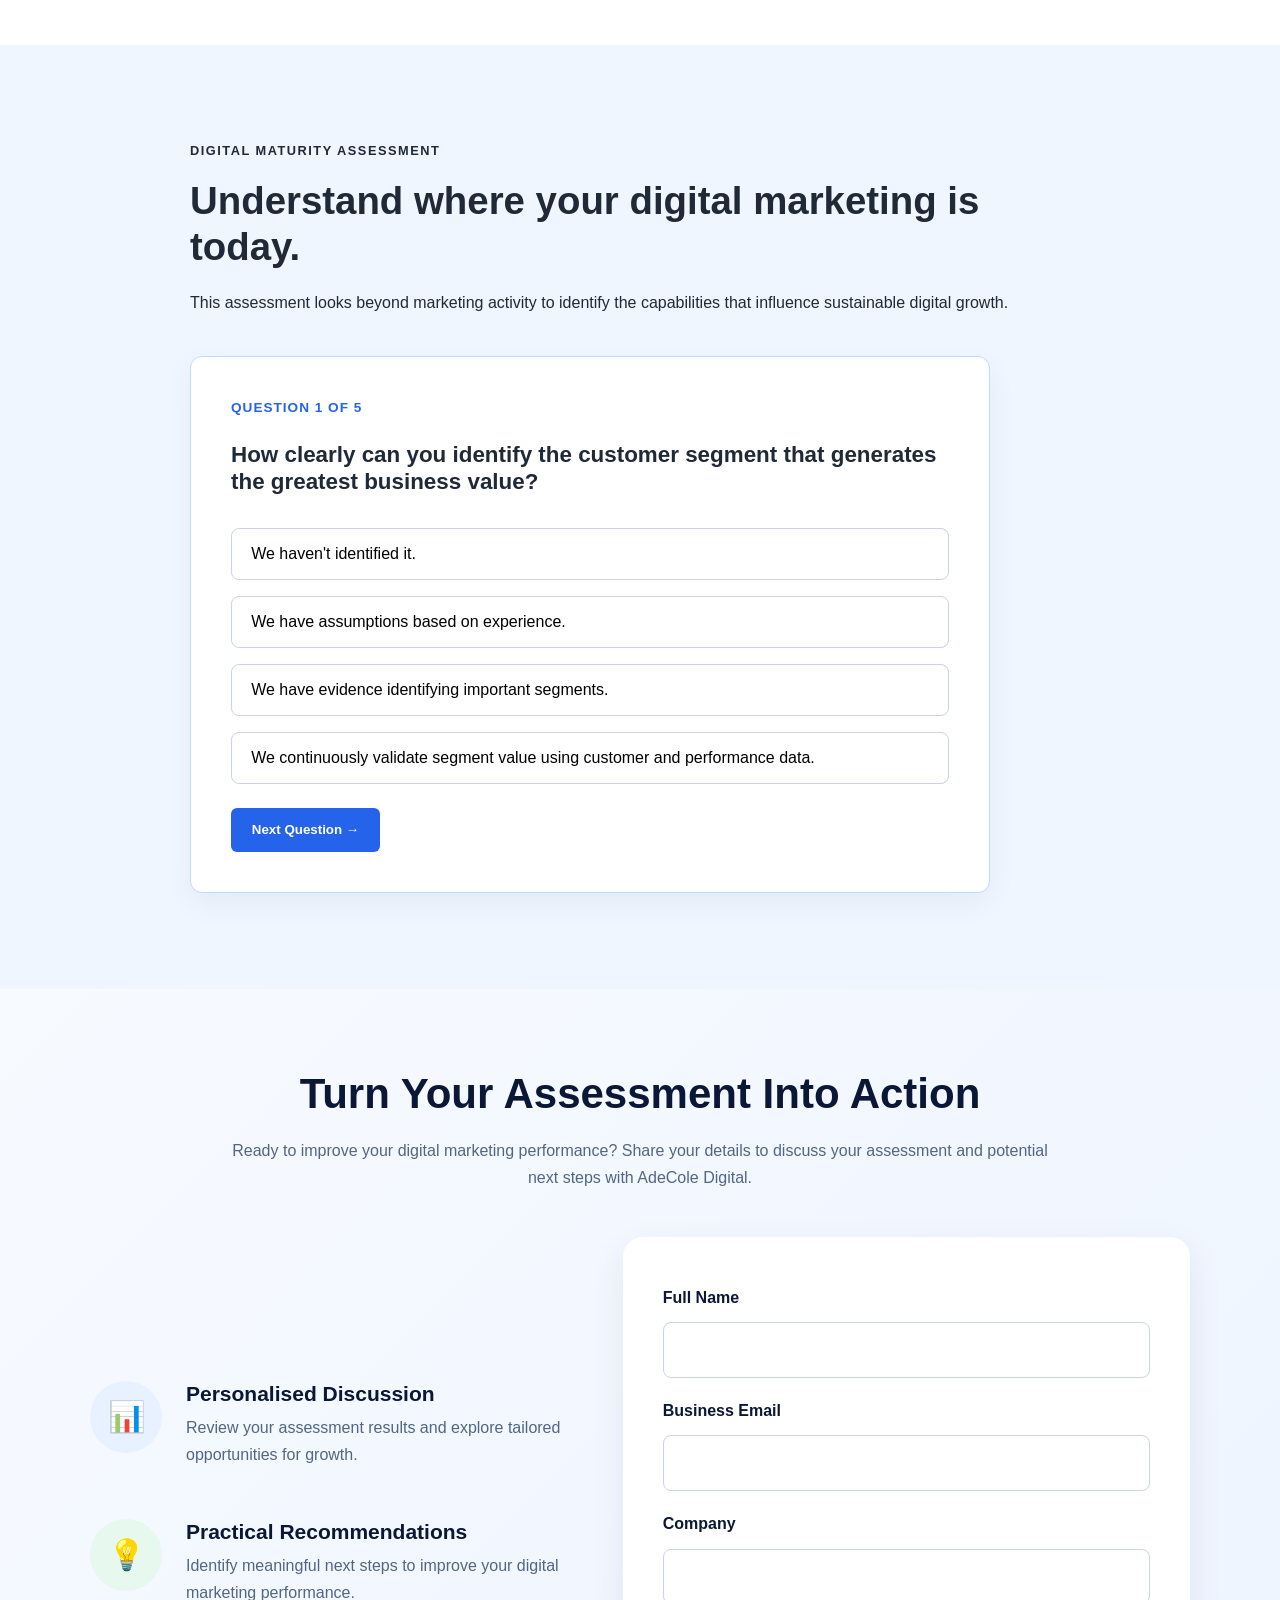
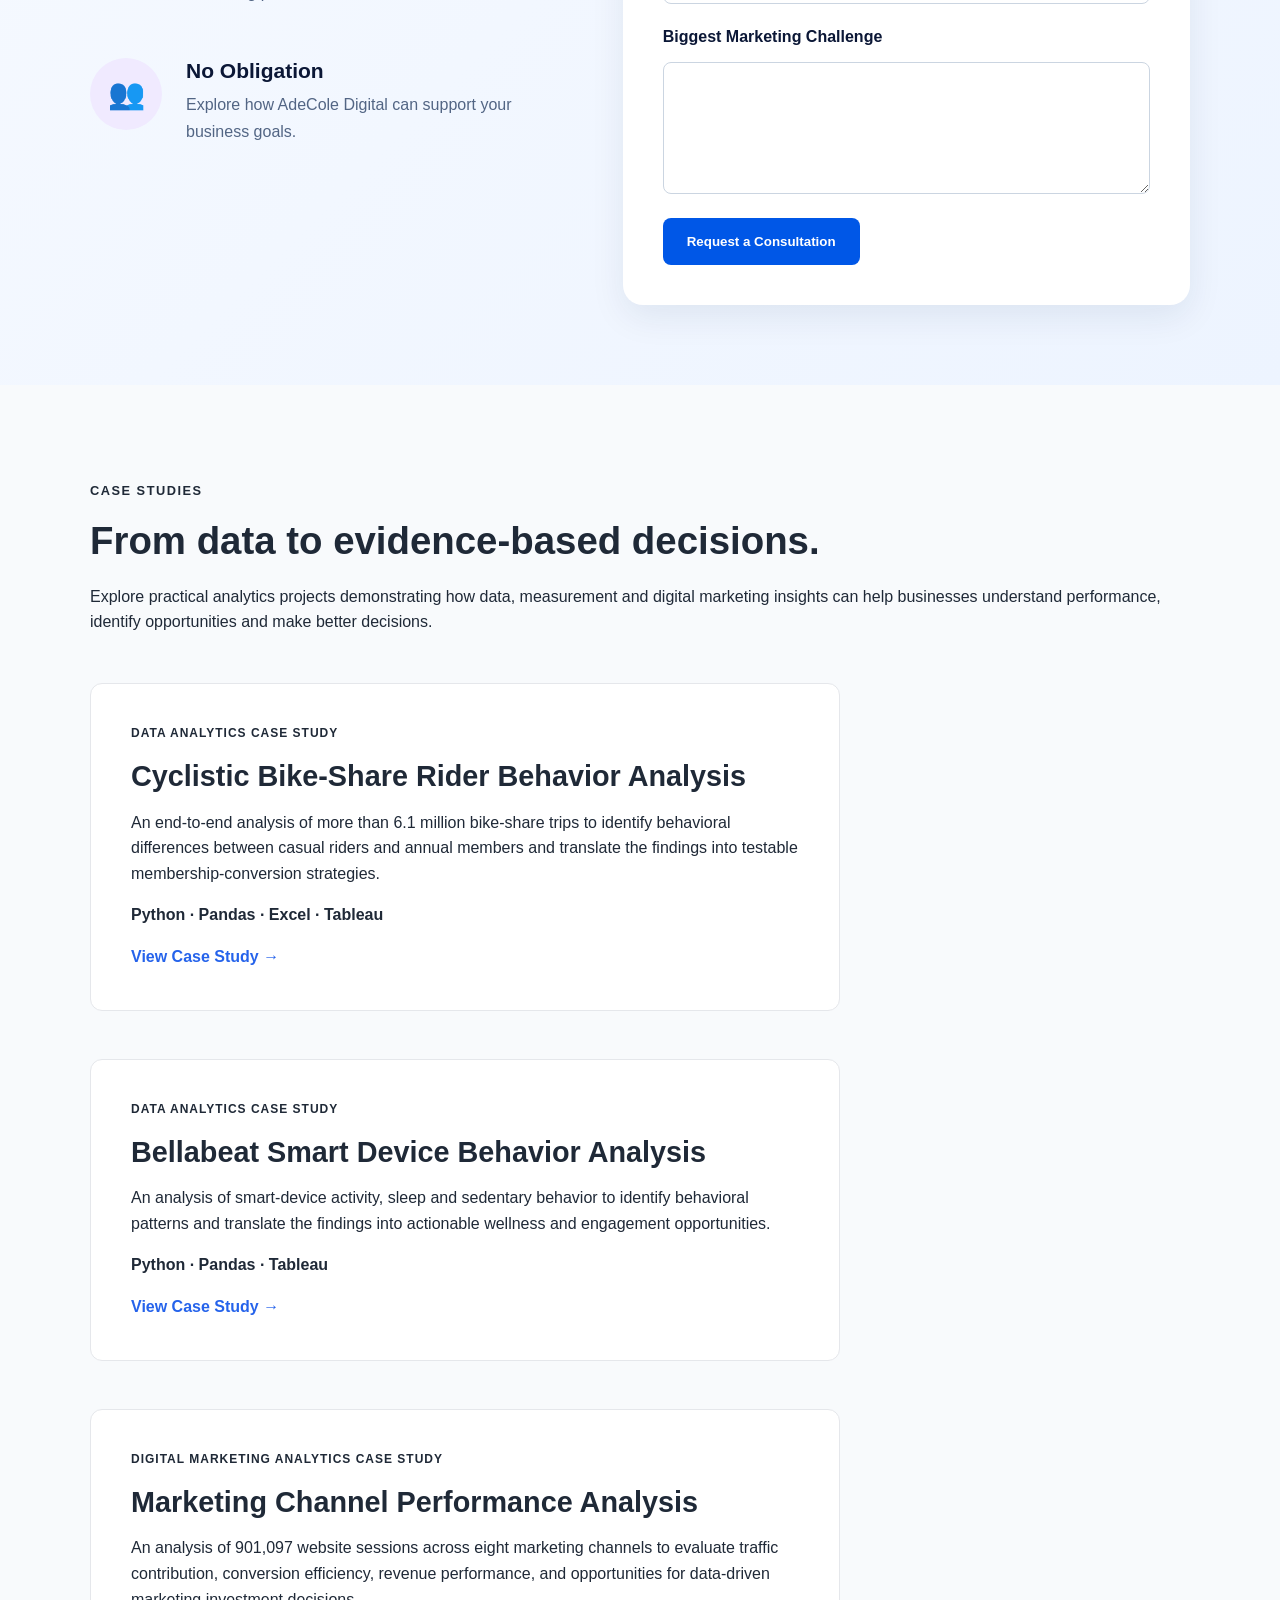
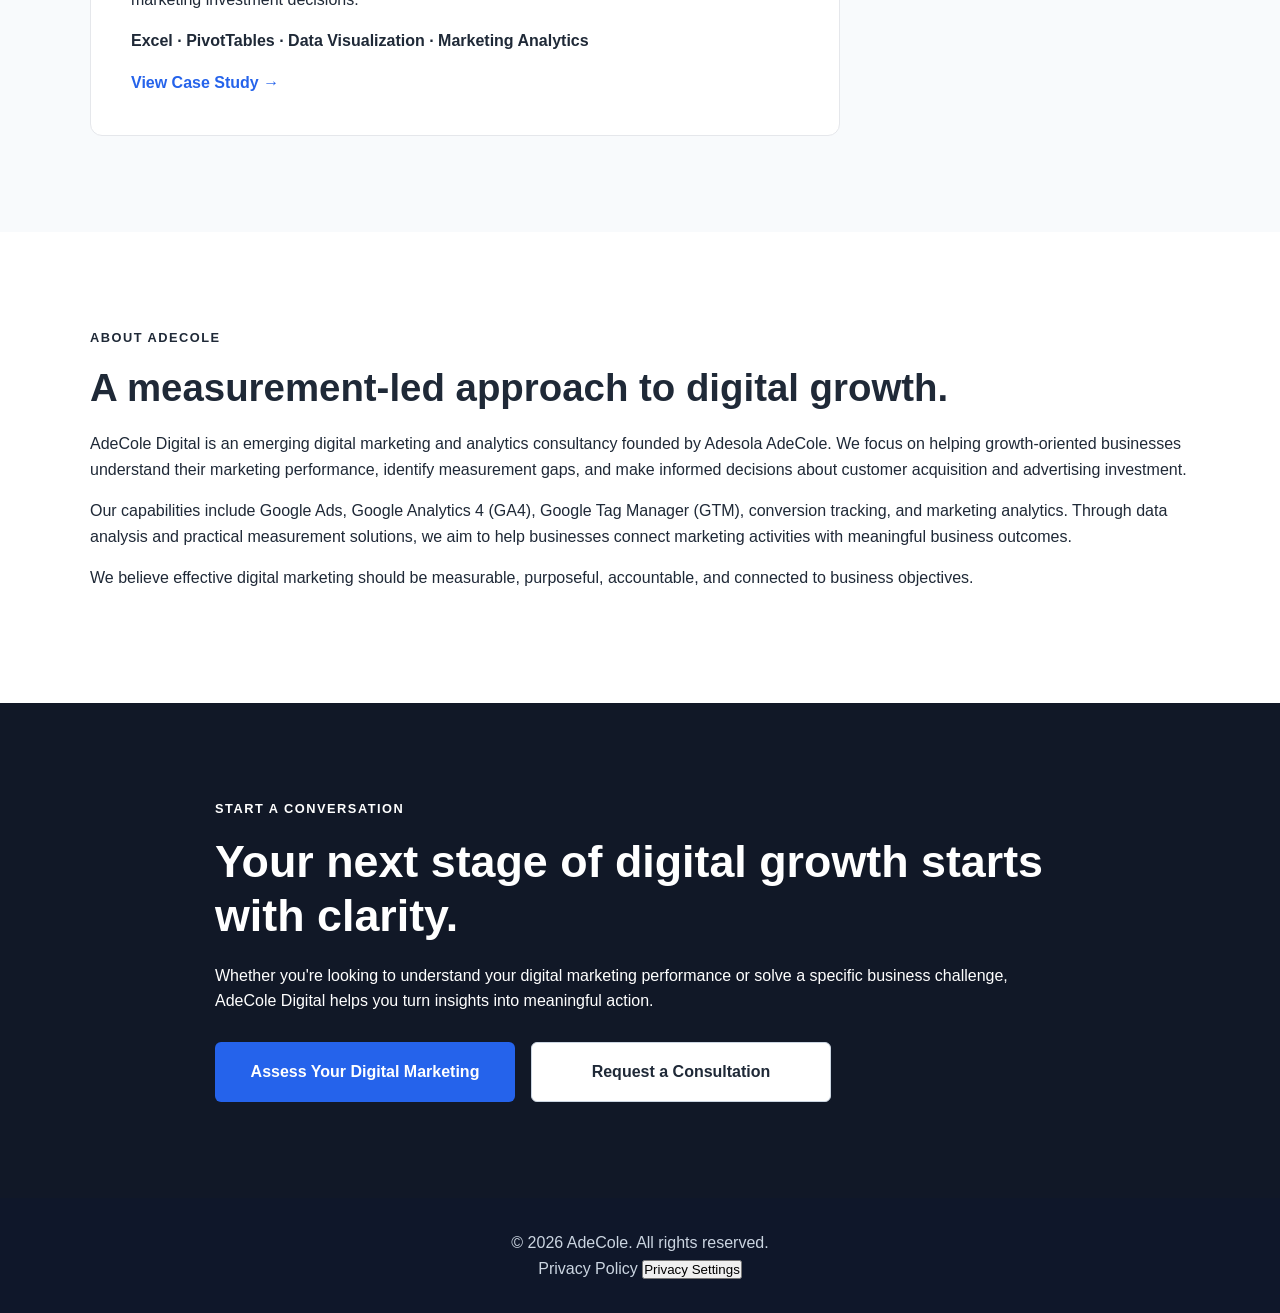
==== commit c722c0e1: "Improve homepage case studies introduction" ====
--- a/index.html
+++ b/index.html
@@ -586,8 +586,9 @@
                 </h2>
                 
                 <p>
-                    Explore how strategy, measurement and data analysis
-                    are applied to real-world business questions.
+                    Explore practical analytics projects demonstrating how data, 
+                    measurement and digital marketing insights can help businesses understand performance, 
+                    identify opportunities and make better decisions.
                 </p>
                 
                 <article class="project-card">
--- a/style.css
+++ b/style.css
@@ -3566,4 +3566,46 @@
     .marketing-findings-grid {
         grid-template-columns: 1fr;
     }
-}+}/* Related Case Studies */
+.related-case-studies {
+    margin-top: 48px;
+    padding: 36px 28px;
+    background: #f5f7fa;
+    border-radius: 12px;
+    text-align: center;
+}
+
+.related-case-studies h2 {
+    margin-bottom: 12px;
+}
+
+.related-case-studies p {
+    max-width: 650px;
+    margin: 0 auto 24px;
+    line-height: 1.7;
+}
+
+.related-case-study-links {
+    display: flex;
+    justify-content: center;
+    flex-wrap: wrap;
+    gap: 16px;
+}
+
+.related-case-study-links a {
+    display: inline-block;
+    padding: 12px 20px;
+    border: 1px solid #d6dce5;
+    border-radius: 8px;
+    color: #173b67;
+    background: #ffffff;
+    font-weight: 600;
+    text-decoration: none;
+    transition: background-color 0.2s ease,
+                color 0.2s ease;
+}
+
+.related-case-study-links a:hover {
+    background: #173b67;
+    color: #ffffff;
+}
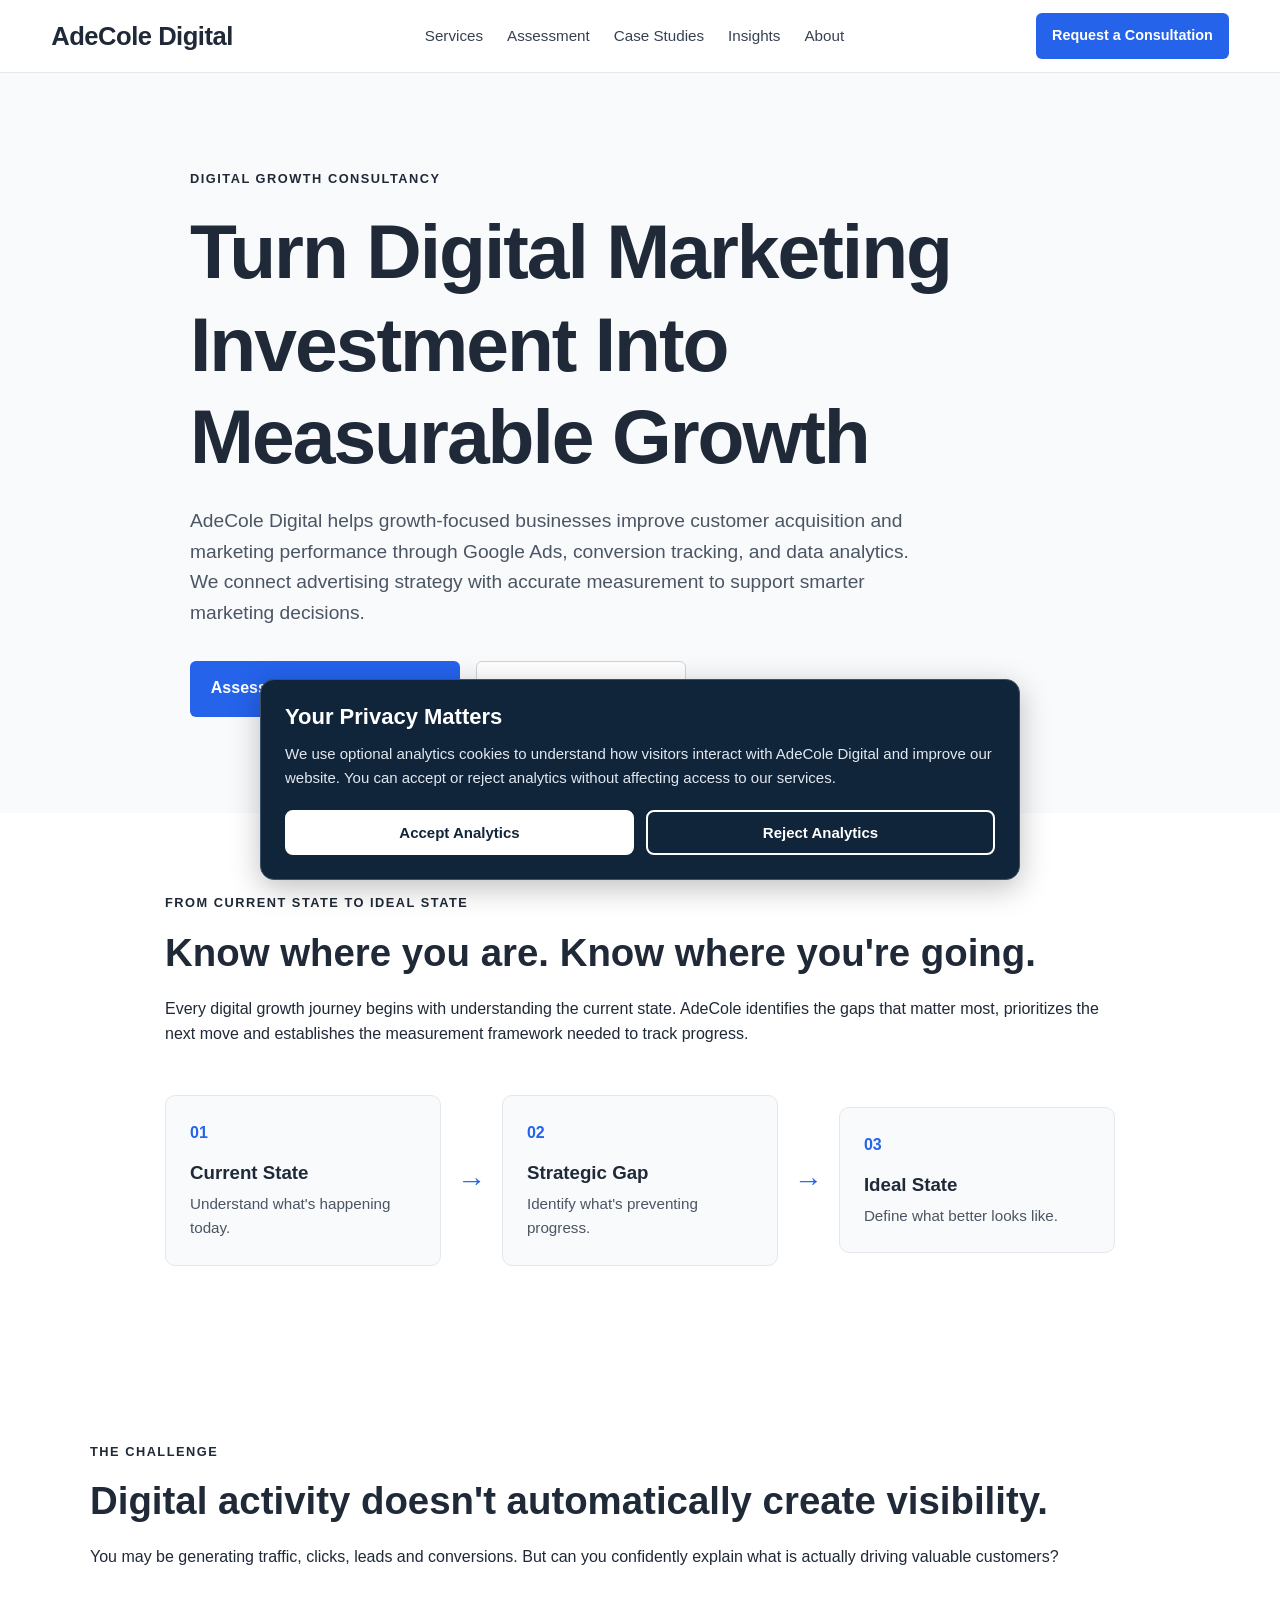
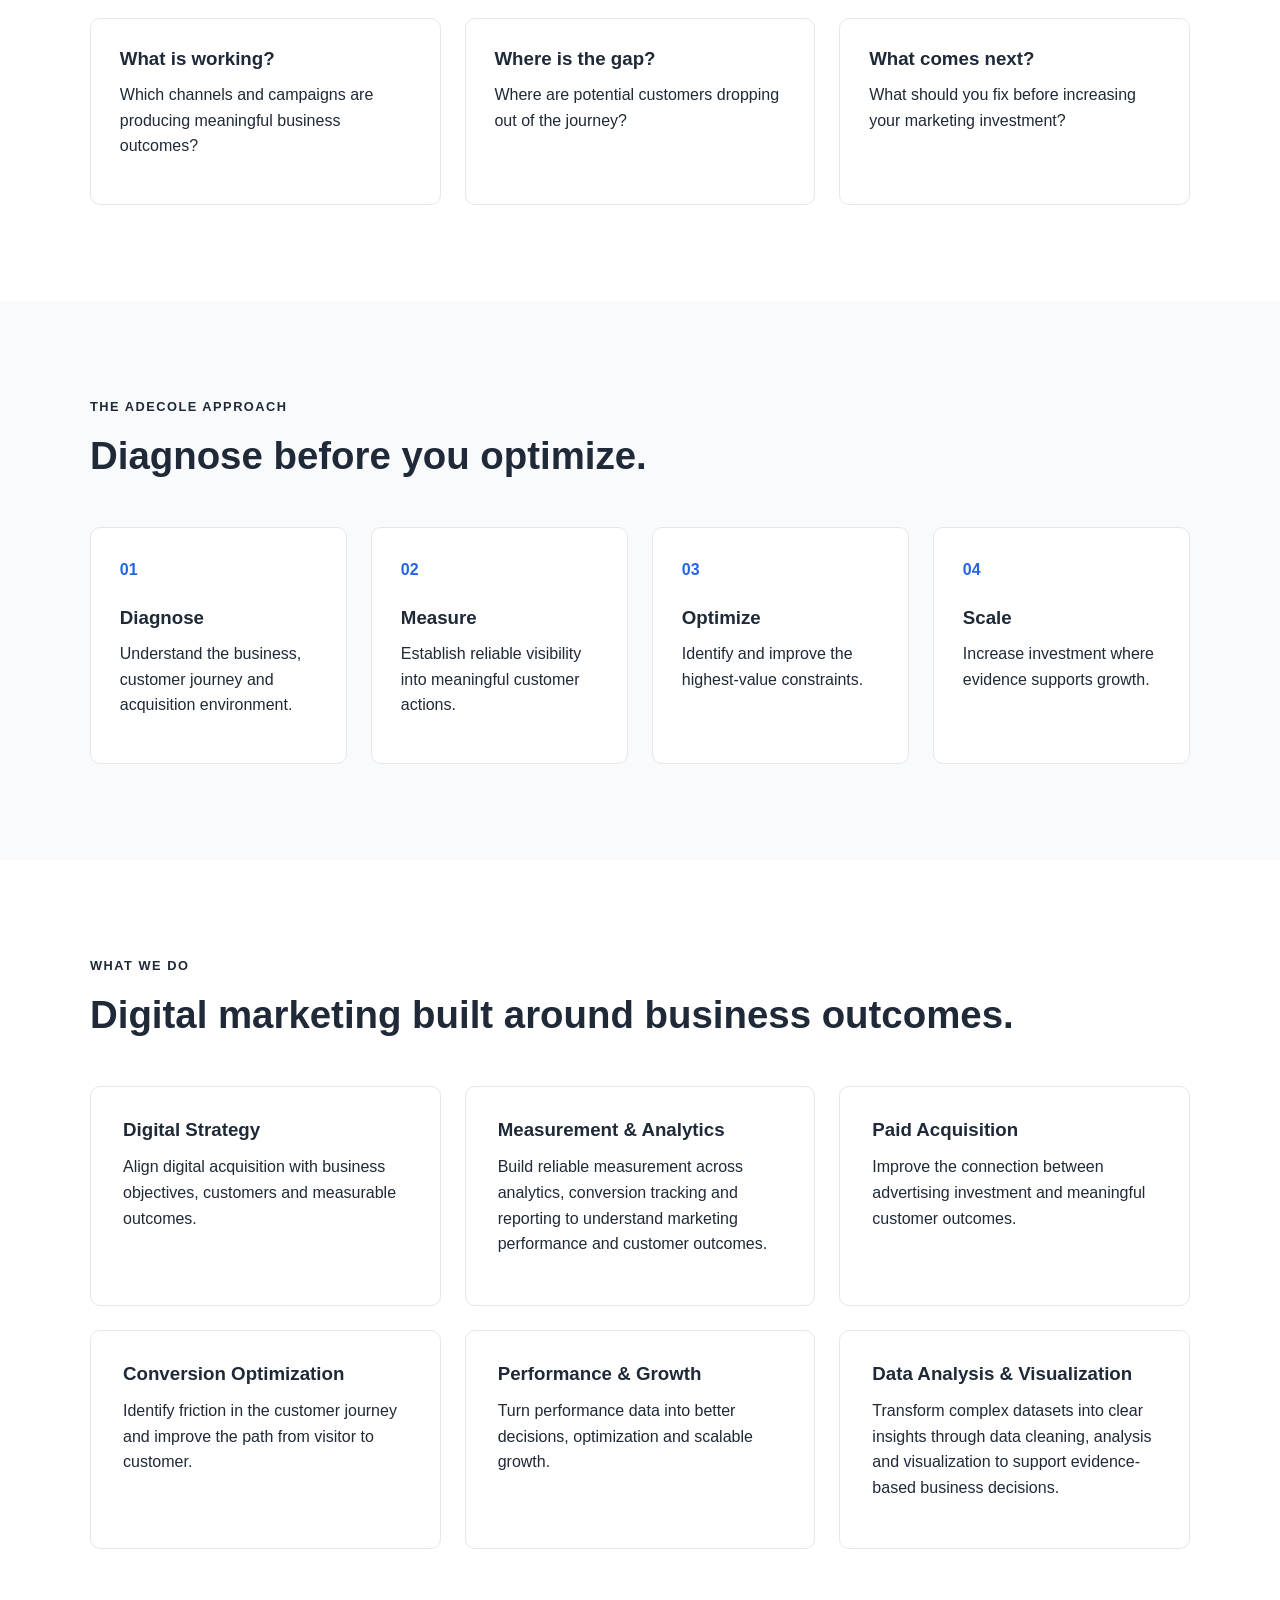
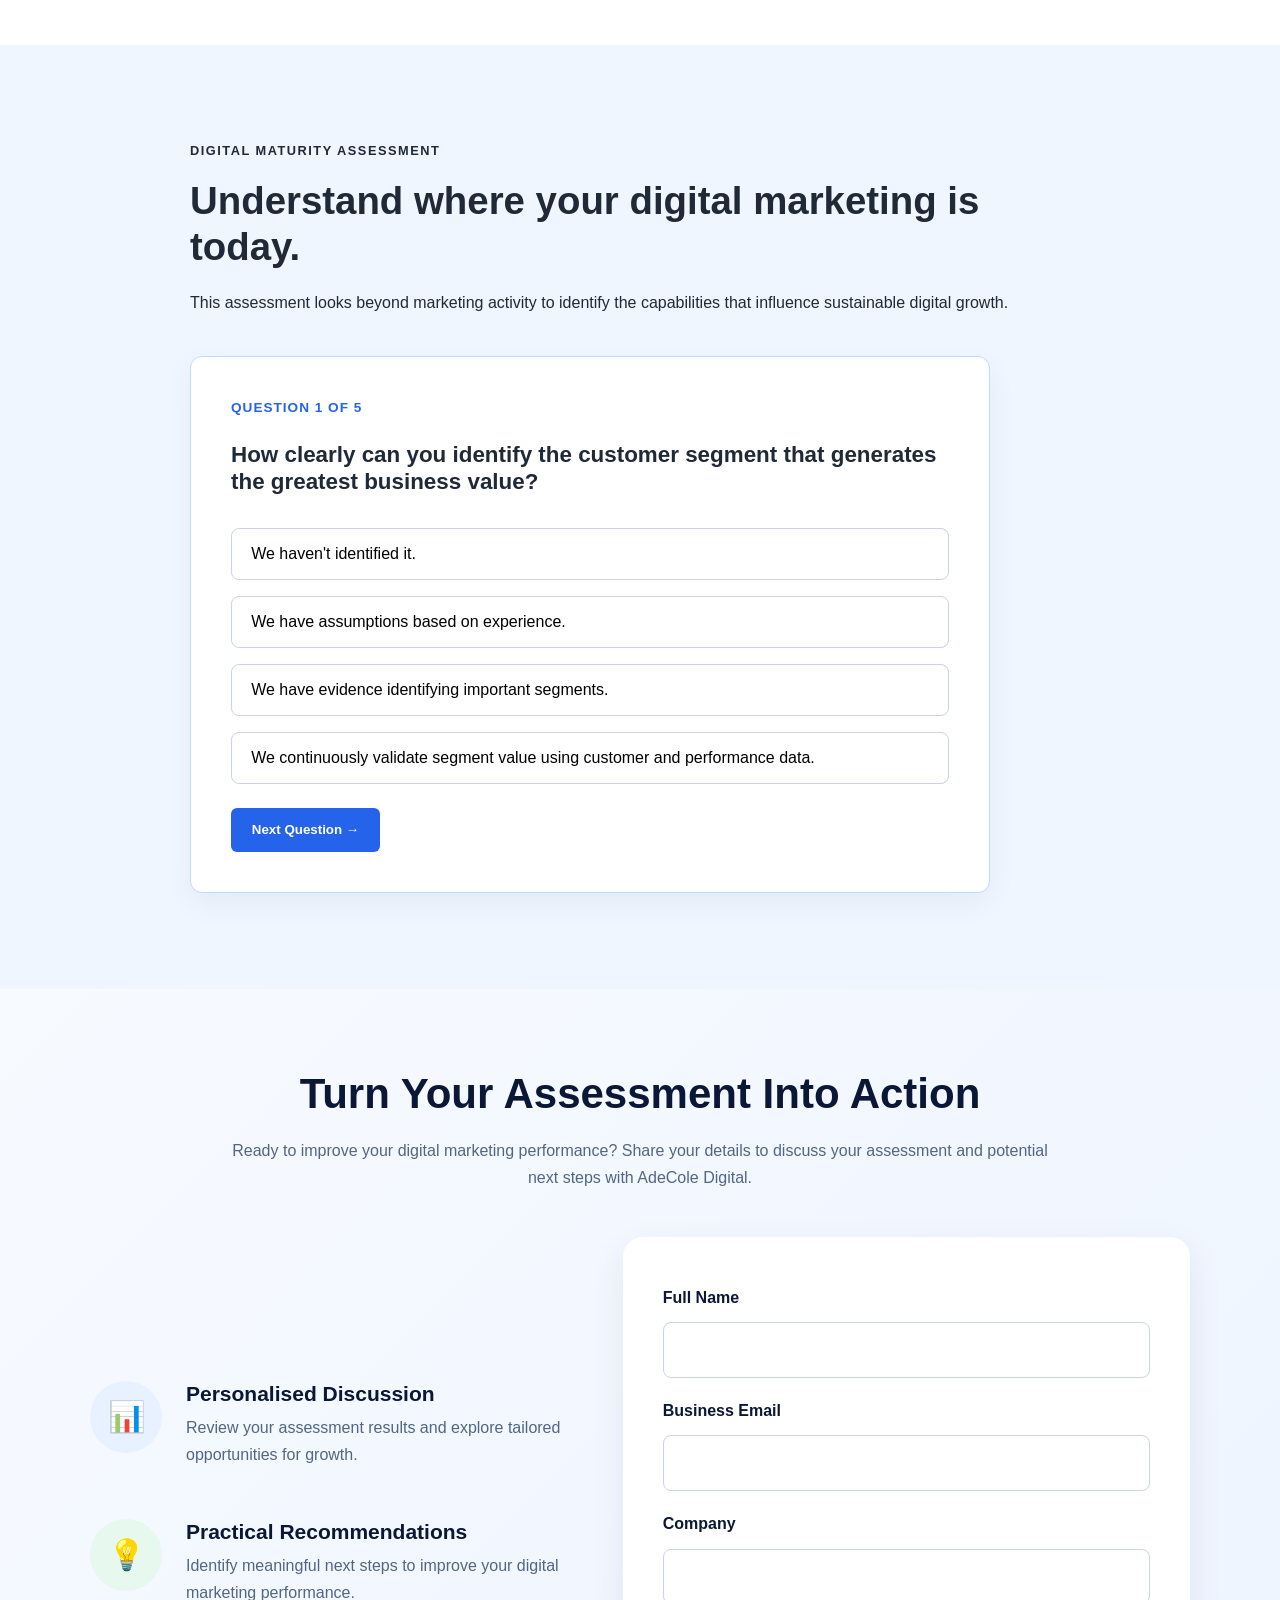
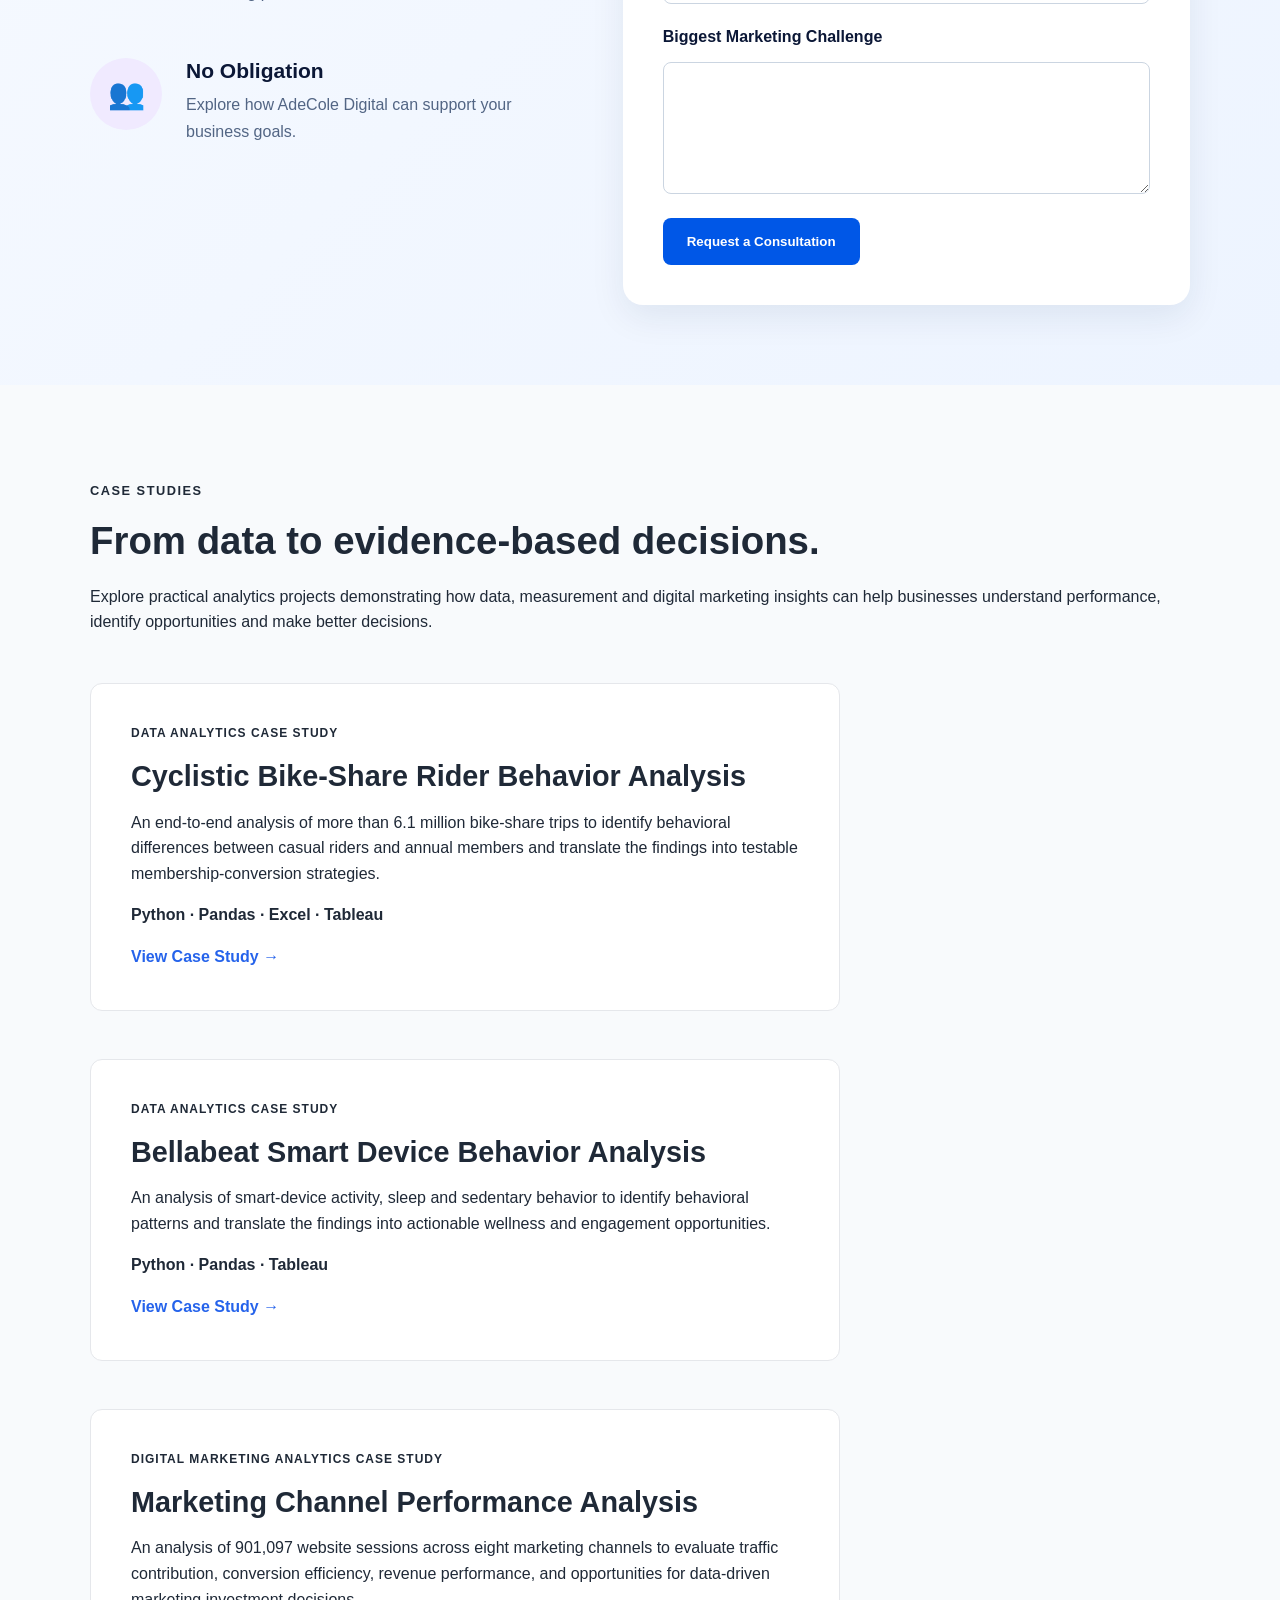
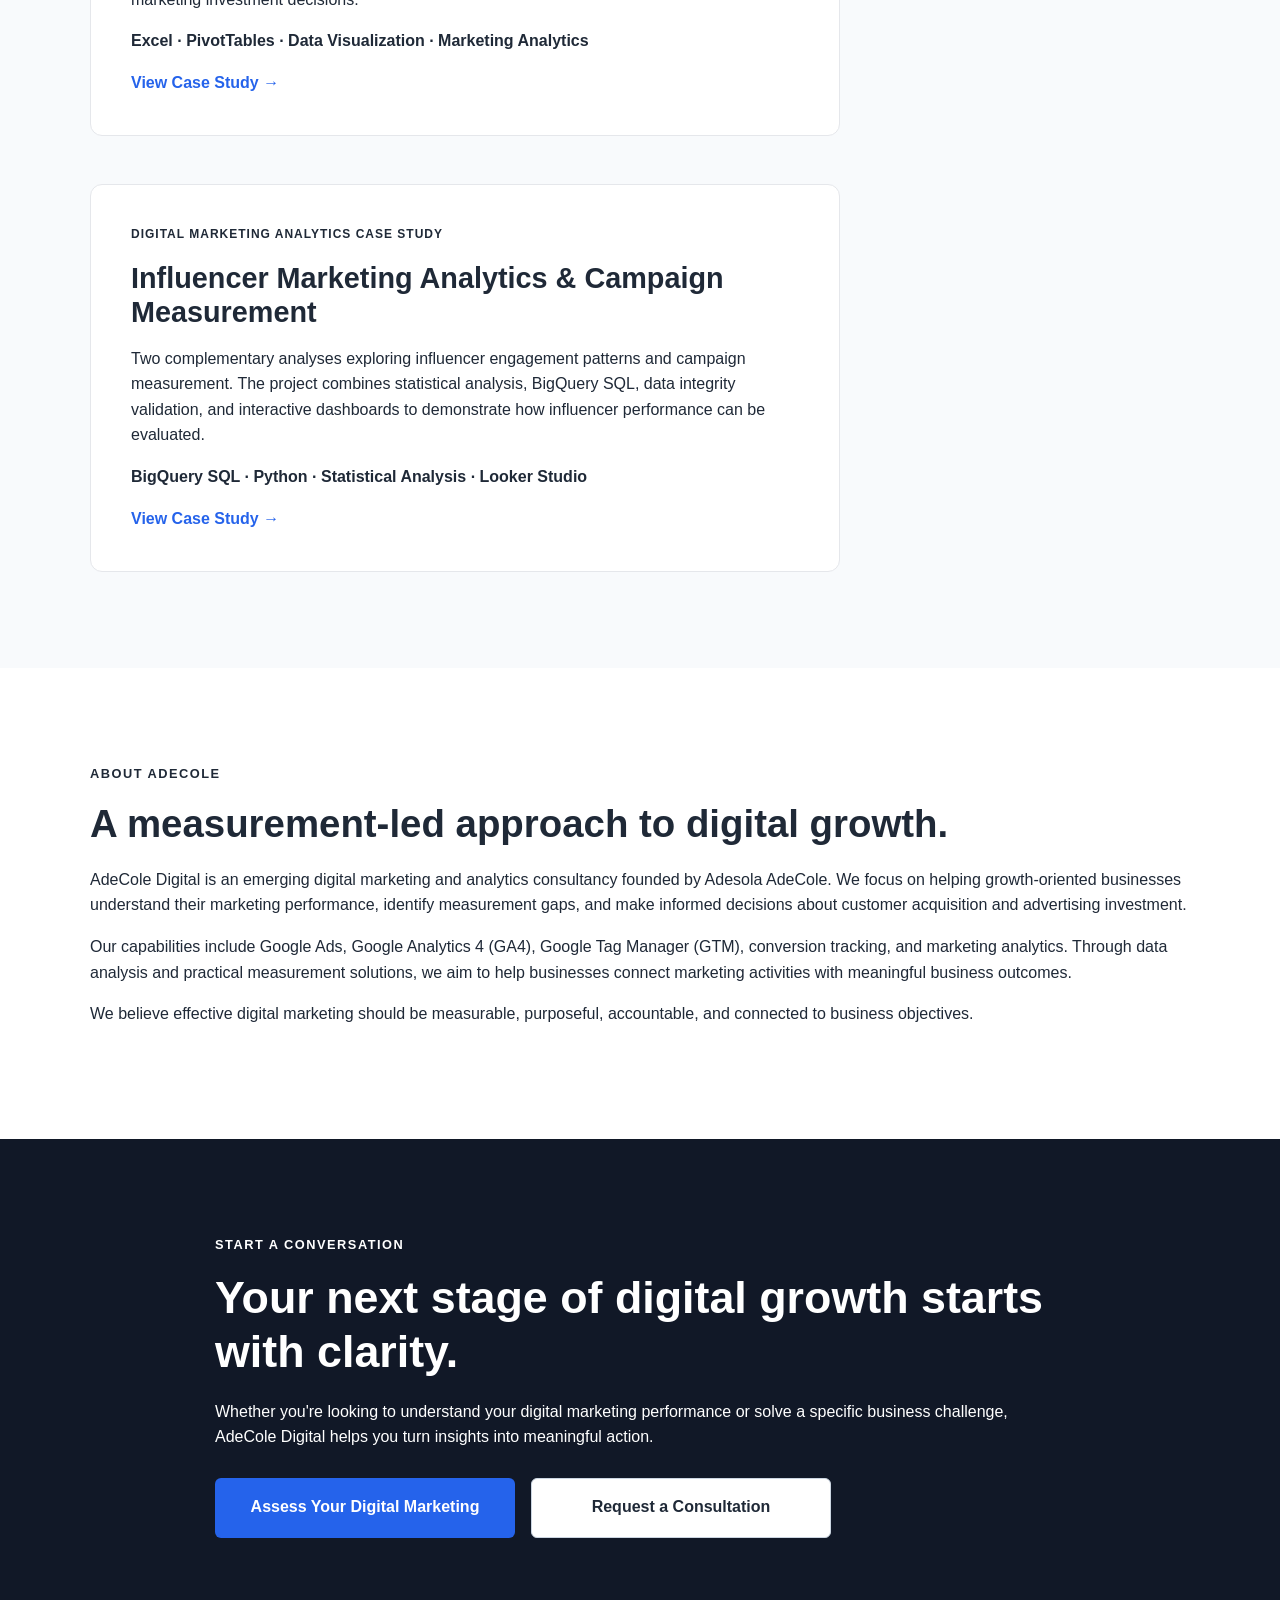
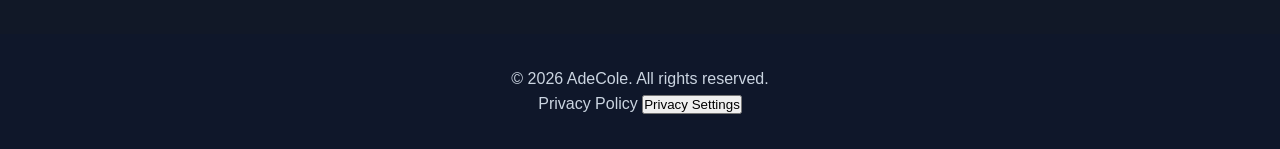
==== commit 3a117ce3: "Add influencer marketing analytics case study" ====
--- a/index.html
+++ b/index.html
@@ -676,7 +676,36 @@
   </a>
 
 </article>
-            </div>
+<article class="project-card">
+
+    <p class="project-type">
+        DIGITAL MARKETING ANALYTICS CASE STUDY
+    </p>
+
+    <h3>
+        Influencer Marketing Analytics & Campaign Measurement
+    </h3>
+
+    <p>
+        Two complementary analyses exploring influencer engagement
+        patterns and campaign measurement. The project combines
+        statistical analysis, BigQuery SQL, data integrity validation,
+        and interactive dashboards to demonstrate how influencer
+        performance can be evaluated.
+    </p>
+
+    <p>
+        <strong>
+            BigQuery SQL · Python · Statistical Analysis · Looker Studio
+        </strong>
+    </p>
+
+    <a href="influencer-campaign-measurement.html">
+        View Case Study →
+    </a>
+
+</article>
+</div>
         
         </section>
 
--- a/style.css
+++ b/style.css
@@ -3050,13 +3050,14 @@
    ========================================= */
 
 .bellabeat-sedentary-card {
-    
-    display: block;
-    gap: 32px;
-    align-items: center;
-    
+    box-sizing: border-box;
+    display: flex;
+    flex-direction: column;
+
     width: 100%;
-    padding: 28px 30px;
+    min-width: 0;
+    margin-top: 0;
+    padding: 30px;
 
     background: #ffffff;
     border: 1px solid #e2e8f0;
@@ -3609,3 +3610,316 @@
     background: #173b67;
     color: #ffffff;
 }
+/* =========================================
+   INFLUENCER MARKETING CASE STUDY
+========================================= */
+
+/* Hero spacing and content width */
+
+.case-study-hero {
+    padding: 5rem 0 4rem;
+}
+
+.case-study-hero .container {
+    max-width: 1100px;
+    margin: 0 auto;
+    padding: 0 40px;
+}
+
+/* Case study navigation */
+
+.case-study-label {
+    font-size: 0.78rem;
+    font-weight: 700;
+    letter-spacing: 0.08em;
+    text-transform: uppercase;
+    color: #111827;
+    white-space: nowrap;
+}
+
+.case-study-links {
+    display: flex;
+    align-items: center;
+    gap: 24px;
+}
+
+.case-study-links a {
+    color: #6b7280;
+    text-decoration: none;
+    font-size: 0.85rem;
+    font-weight: 500;
+    white-space: nowrap;
+    transition: color 0.2s ease;
+}
+
+.case-study-links a:hover {
+    color: #2563eb;
+}
+
+/* Section layout */
+
+.case-study-section {
+    padding: 5rem 0;
+}
+
+.case-study-section .container {
+    max-width: 1100px;
+    margin: 0 auto;
+    padding: 0 40px;
+}
+
+.case-study-section h2 {
+    max-width: 850px;
+    margin-bottom: 1.5rem;
+}
+
+.case-study-section h3 {
+    margin-top: 2.5rem;
+    margin-bottom: 1rem;
+}
+
+.case-study-section p {
+    max-width: 850px;
+    line-height: 1.8;
+}
+
+/* Content cards and KPI grids */
+
+.case-study-grid {
+    display: grid;
+    grid-template-columns: repeat(3, minmax(0, 1fr));
+    gap: 1.25rem;
+    margin: 2.5rem 0;
+}
+
+.case-study-card {
+    padding: 1.75rem;
+    background: #ffffff;
+    border: 1px solid #e5e7eb;
+    border-radius: 10px;
+}
+
+.case-study-card h3 {
+    margin-top: 0;
+    color: #1f2937;
+}
+
+.case-study-card p {
+    margin-bottom: 0;
+    color: #64748b;
+}
+
+/* Data disclosure and explanatory notes */
+
+.case-study-note {
+    margin: 2rem 0;
+    padding: 1.5rem 1.75rem;
+    background: #ffffff;
+    border-left: 4px solid #2563eb;
+    border-radius: 4px;
+    line-height: 1.8;
+}
+
+/* Responsive layout */
+
+@media (max-width: 768px) {
+
+    .case-study-hero .container,
+    .case-study-section .container {
+        padding: 0 20px;
+    }
+
+    .case-study-grid {
+        grid-template-columns: repeat(2, minmax(0, 1fr));
+    }
+
+    .case-study-nav-inner {
+        display: block;
+        padding: 14px 20px;
+    }
+
+    .case-study-label {
+        display: block;
+        margin-bottom: 12px;
+    }
+
+    .case-study-links {
+        gap: 18px;
+        overflow-x: auto;
+        white-space: nowrap;
+        padding: 5px 0 10px;
+        scrollbar-width: none;
+    }
+
+    .case-study-links::-webkit-scrollbar {
+        display: none;
+    }
+}
+
+@media (max-width: 480px) {
+
+    .case-study-grid {
+        grid-template-columns: 1fr;
+    }
+
+    .case-study-hero {
+        padding: 4rem 0 3rem;
+    }
+
+    .case-study-section {
+        padding: 3.5rem 0;
+    }
+}
+/* Data integrity validation table */
+
+.data-validation-table {
+    width: 100%;
+    border-collapse: collapse;
+    table-layout: fixed;
+}
+
+.data-validation-table th:first-child,
+.data-validation-table td:first-child {
+    width: 80%;
+    text-align: left;
+}
+
+.data-validation-table th:last-child,
+.data-validation-table td:last-child {
+    width: 20%;
+    text-align: center;
+}
+
+.data-validation-table th,
+.data-validation-table td {
+    padding: 16px 20px;
+    border-bottom: 1px solid #e5e7eb;
+}
+
+.data-validation-table th {
+    background: #f8fafc;
+    color: #1f2937;
+    font-weight: 600;
+}
+
+.data-validation-table td:last-child {
+    font-weight: 700;
+    color: #15803d;
+}
+/* Creator-Level Performance Table */
+
+.creator-performance-table {
+    width: 100%;
+    border-collapse: collapse;
+    table-layout: fixed;
+    min-width: 700px;
+}
+
+.creator-performance-table th,
+.creator-performance-table td {
+    padding: 16px 18px;
+    border-bottom: 1px solid #e5e7eb;
+    vertical-align: middle;
+}
+
+.creator-performance-table th {
+    background: #f8fafc;
+    color: #1f2937;
+    font-weight: 600;
+    text-align: left;
+}
+
+.creator-performance-table th:first-child,
+.creator-performance-table td:first-child {
+    width: 25%;
+    text-align: left;
+}
+
+.creator-performance-table th:nth-child(2),
+.creator-performance-table td:nth-child(2),
+.creator-performance-table th:nth-child(3),
+.creator-performance-table td:nth-child(3),
+.creator-performance-table th:nth-child(4),
+.creator-performance-table td:nth-child(4),
+.creator-performance-table th:nth-child(5),
+.creator-performance-table td:nth-child(5) {
+    text-align: right;
+}
+/* =========================================
+   INFLUENCER CASE STUDY — MOBILE REFINEMENTS
+========================================= */
+
+@media (max-width: 600px) {
+
+    /* Hero section */
+    .case-study-hero {
+        padding: 3.5rem 0 2.75rem;
+    }
+
+    .case-study-hero h1 {
+        font-size: clamp(2rem, 8vw, 2.6rem);
+        line-height: 1.15;
+        max-width: 13ch;
+    }
+
+    .case-study-hero p {
+        font-size: 1rem;
+        line-height: 1.7;
+    }
+
+    /* Main content sections */
+    .case-study-section {
+        padding: 3.5rem 0;
+    }
+
+    .case-study-section h2 {
+        font-size: clamp(1.55rem, 6vw, 2rem);
+        line-height: 1.25;
+    }
+
+    .case-study-section h3 {
+        font-size: 1.15rem;
+        line-height: 1.4;
+    }
+
+    .case-study-section p {
+        font-size: 0.96rem;
+        line-height: 1.75;
+    }
+
+    /* Content cards */
+    .case-study-grid {
+        grid-template-columns: 1fr;
+        gap: 1rem;
+    }
+
+    .case-study-card {
+        padding: 1.35rem;
+    }
+
+    /* Highlighted notes */
+    .case-study-note {
+        padding: 1.1rem 1.2rem;
+        font-size: 0.93rem;
+    }
+
+    /* Tables */
+    .table-responsive {
+        max-width: 100%;
+        overflow-x: auto;
+        -webkit-overflow-scrolling: touch;
+    }
+
+    .creator-performance-table {
+        min-width: 700px;
+    }
+
+    .data-validation-table {
+        min-width: 0;
+    }
+
+    /* Dashboard links */
+    .case-study-section a {
+        overflow-wrap: anywhere;
+    }
+}
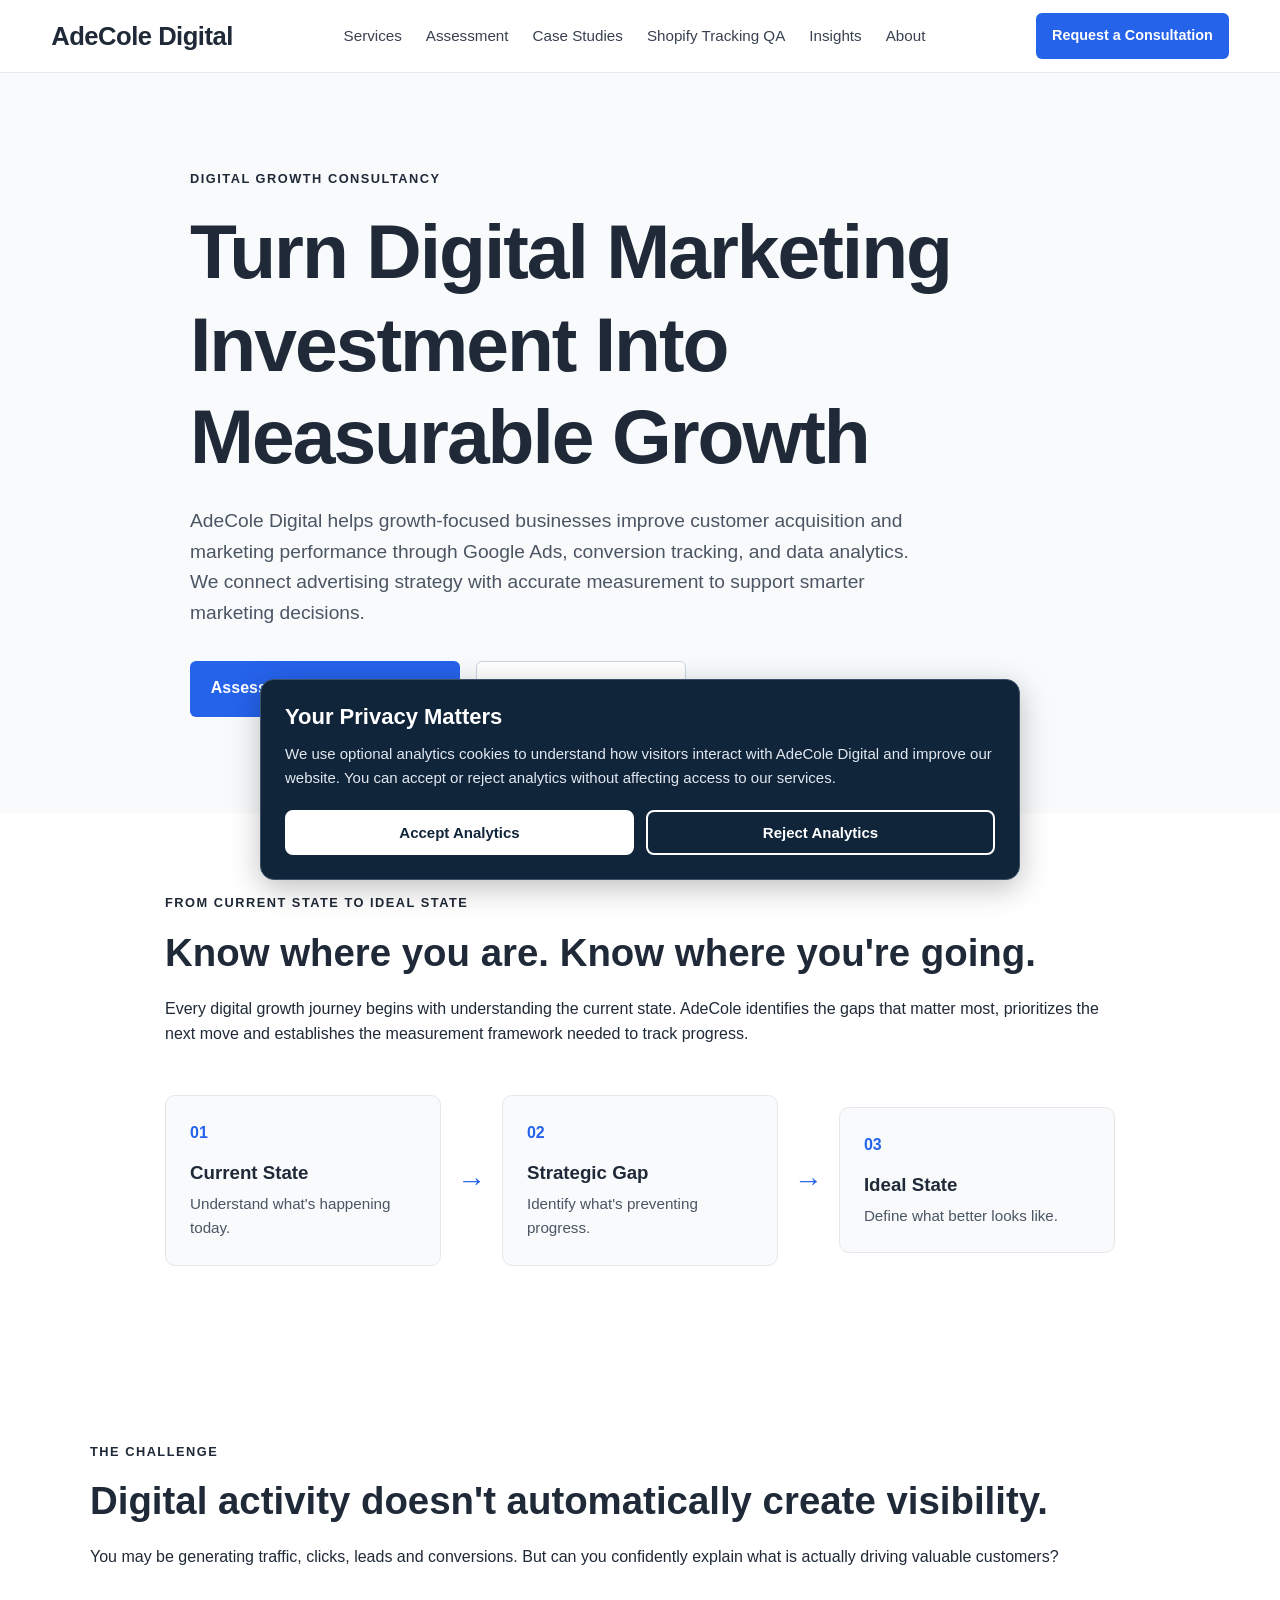
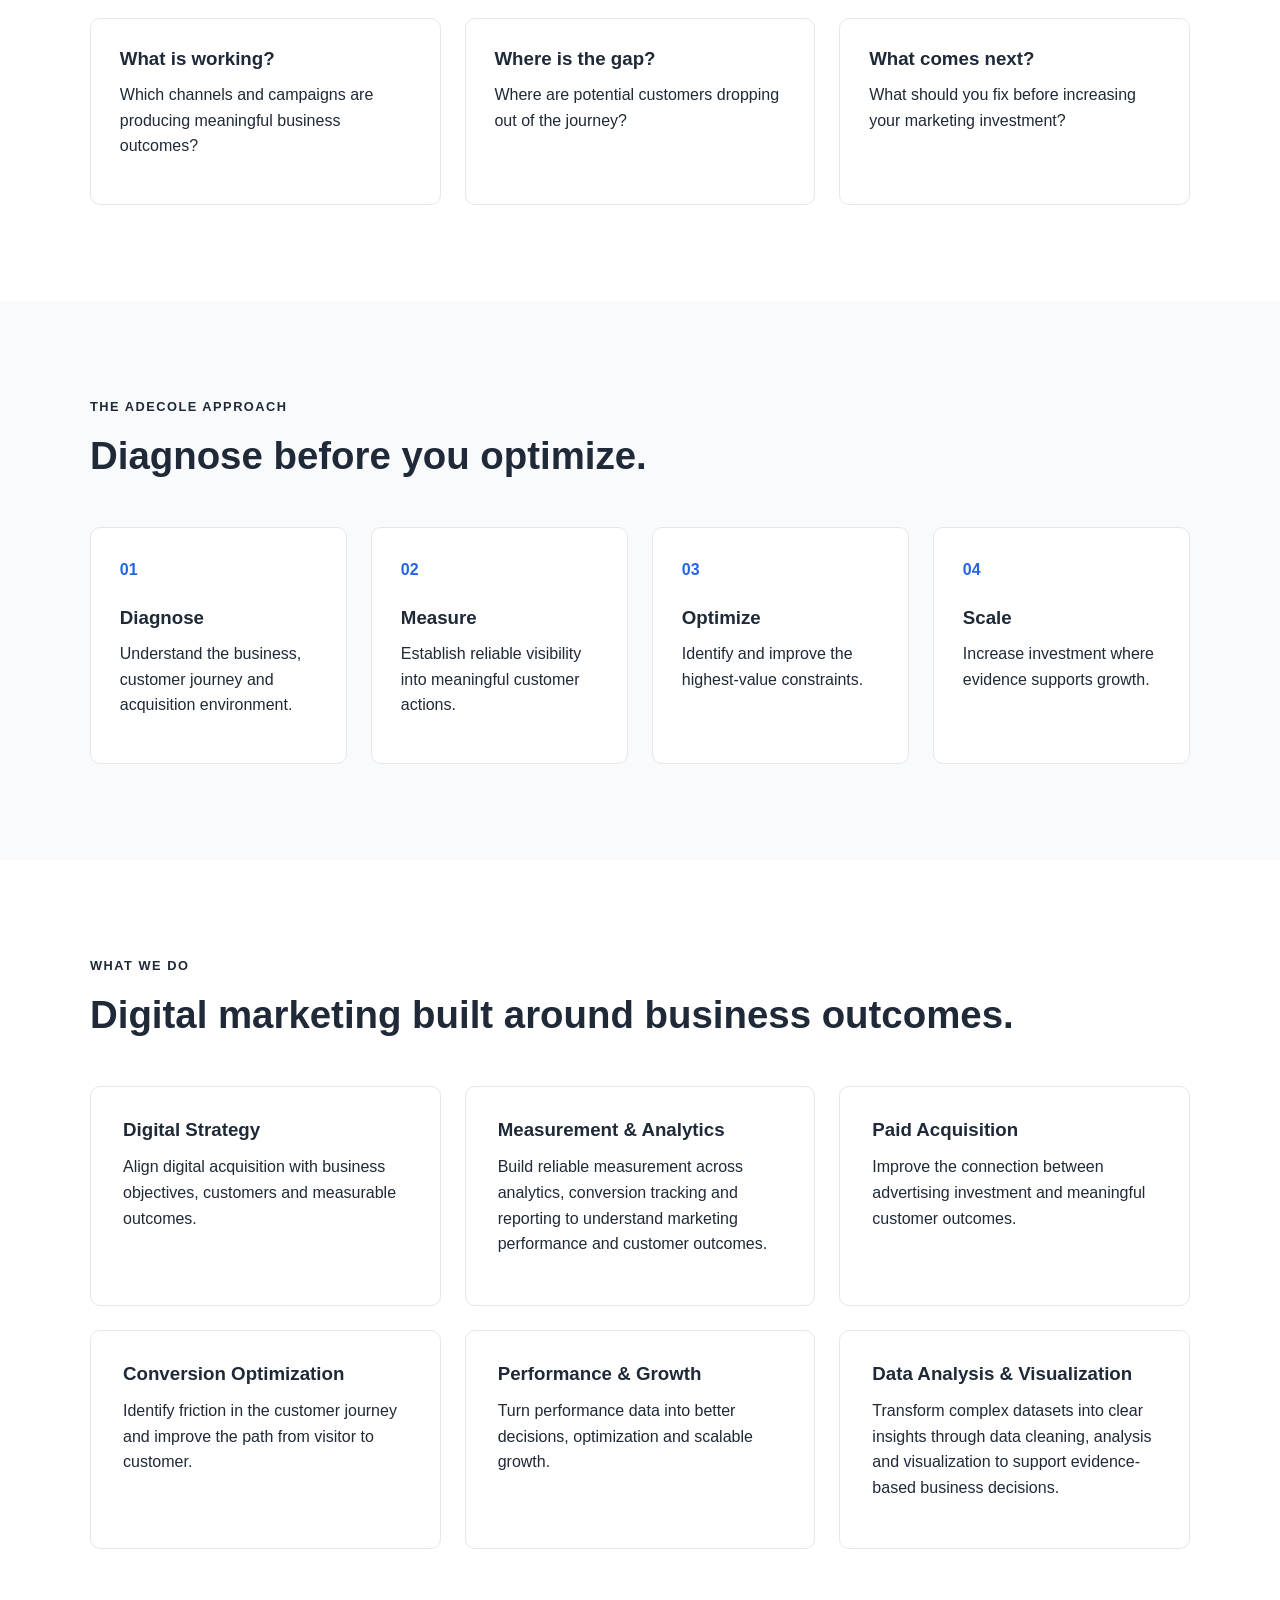
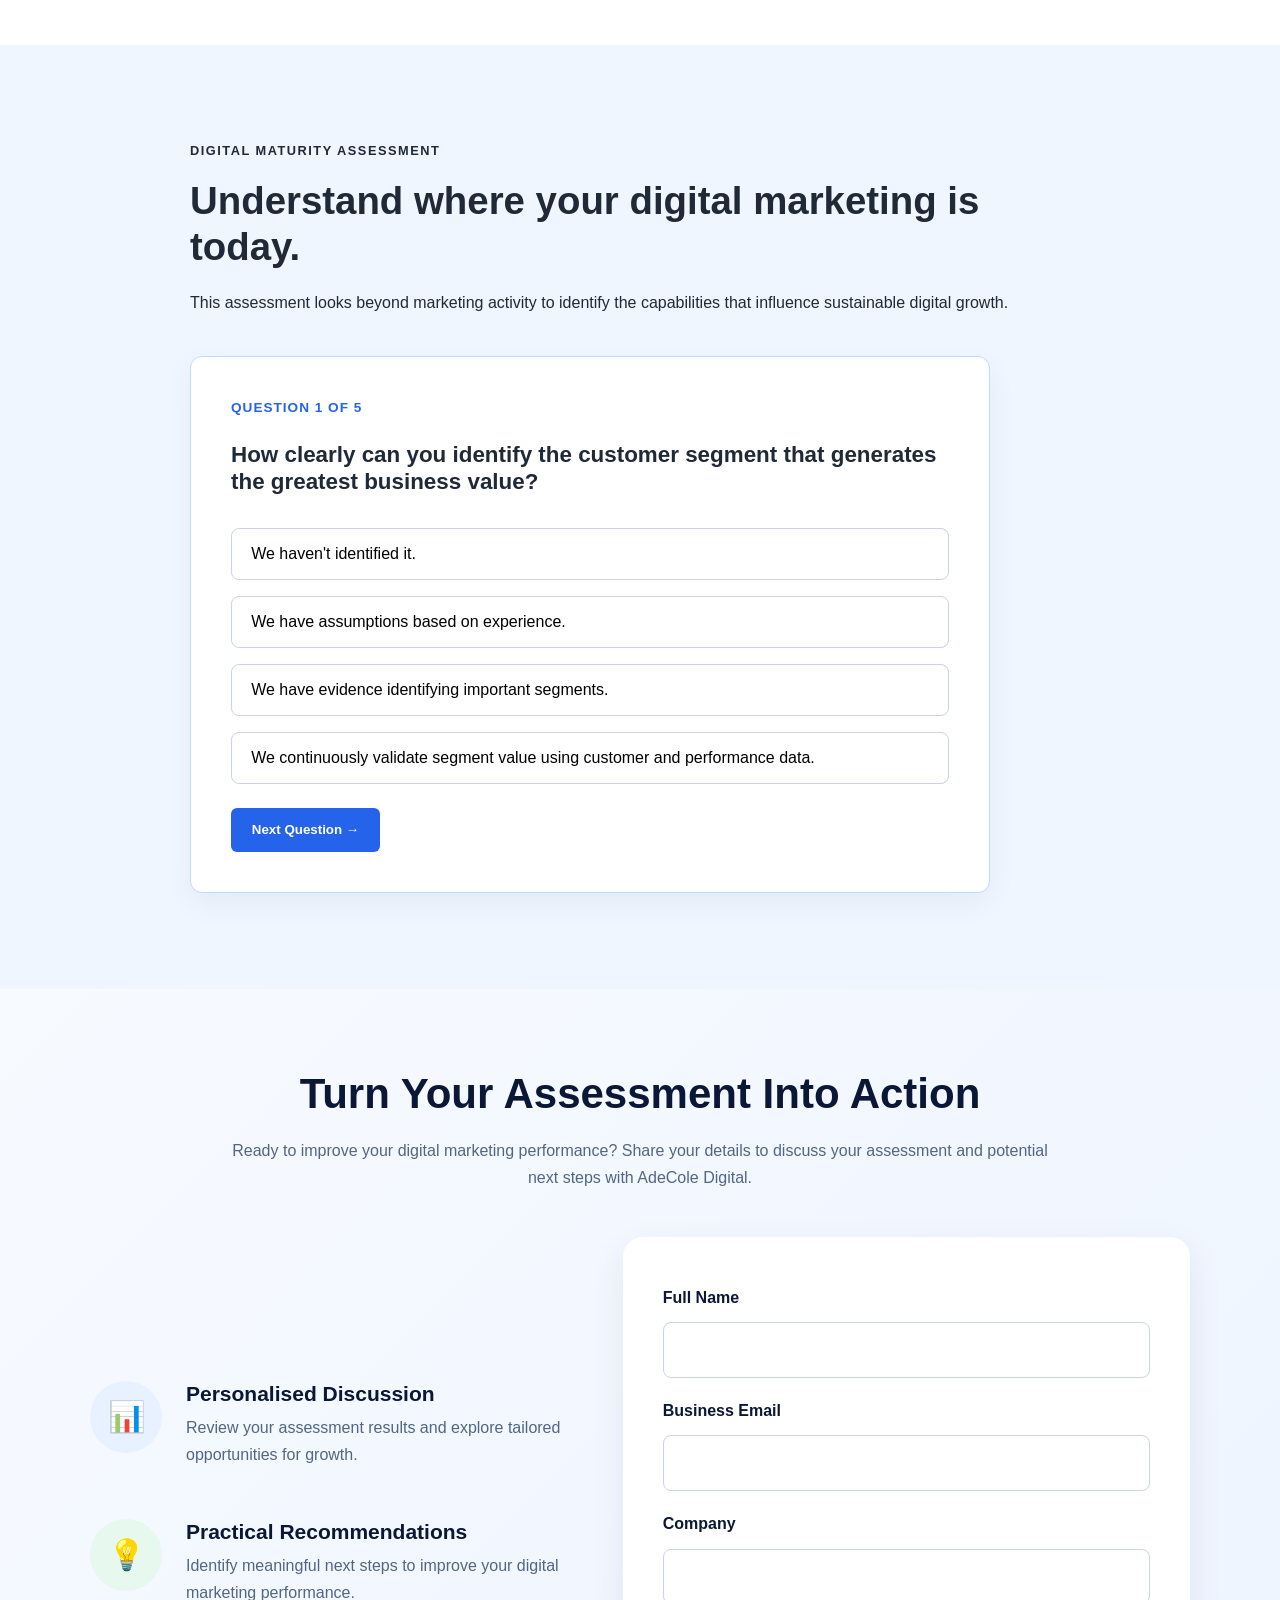
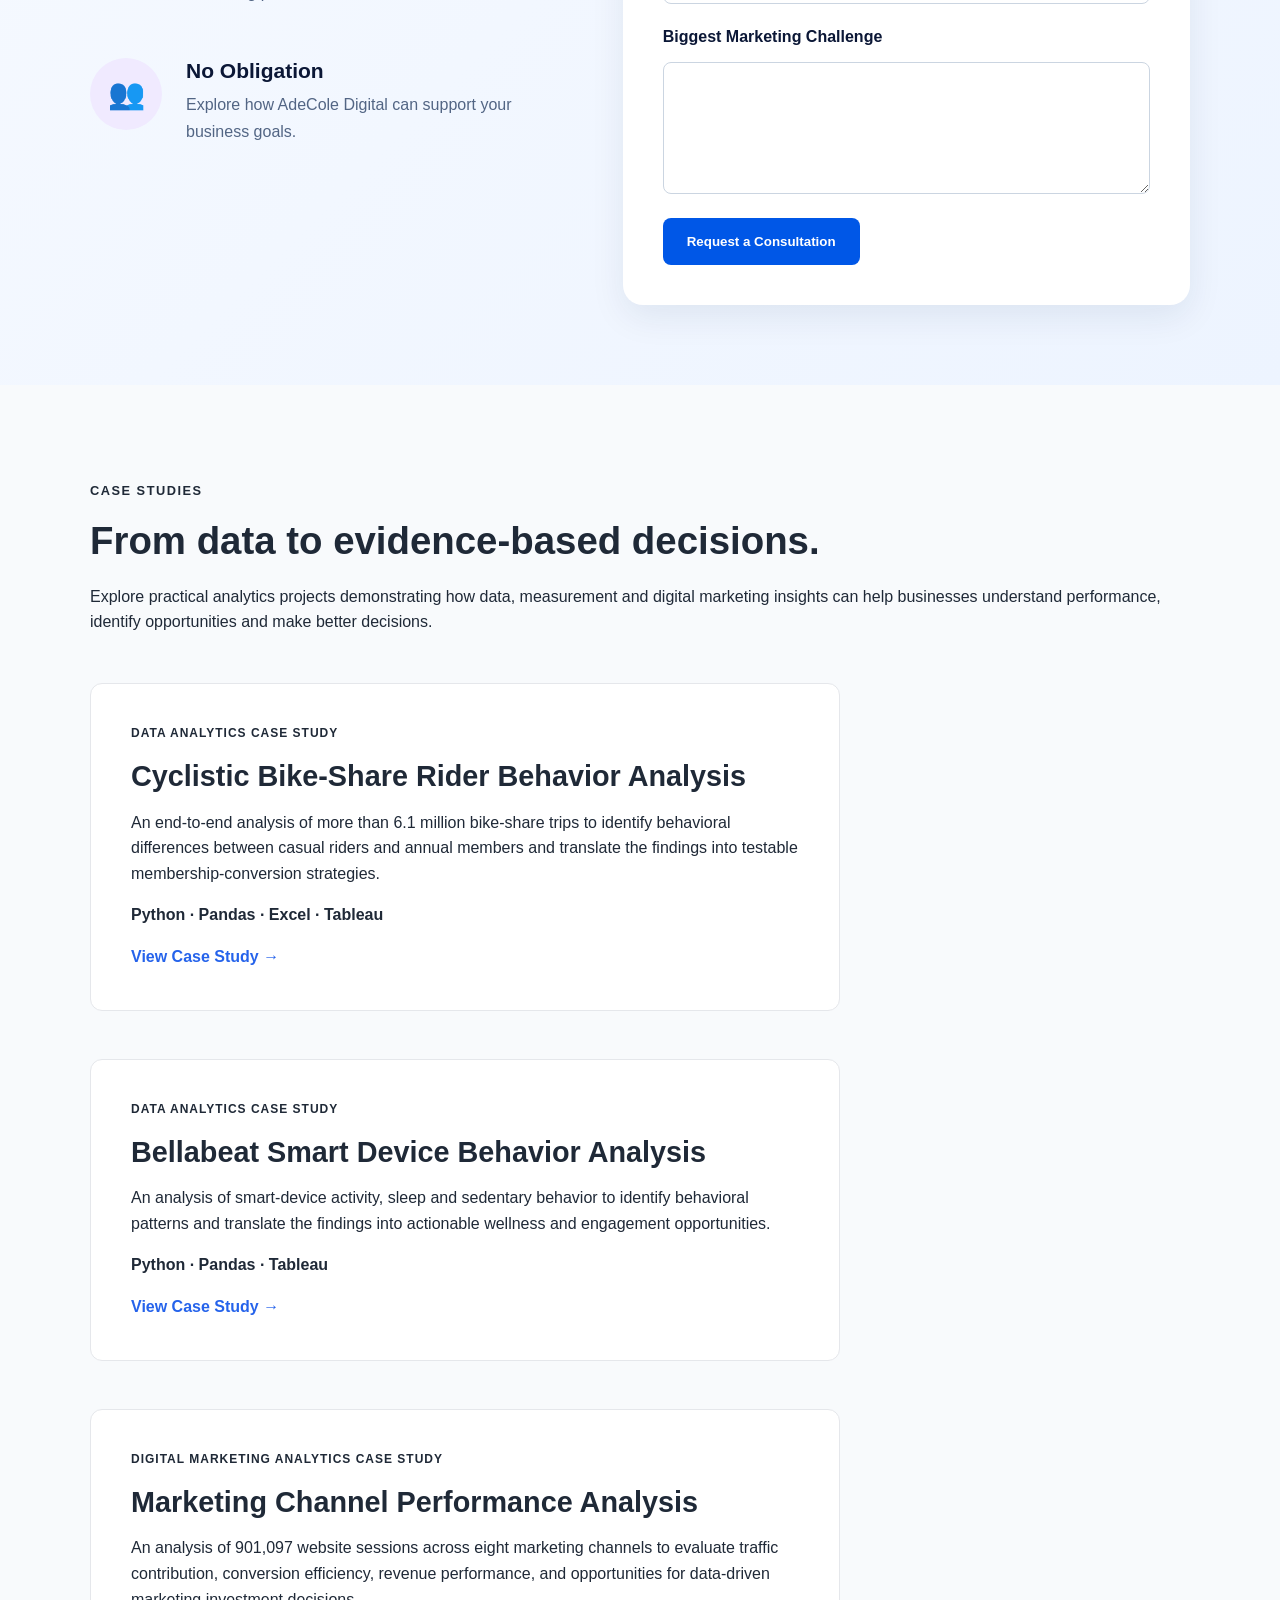
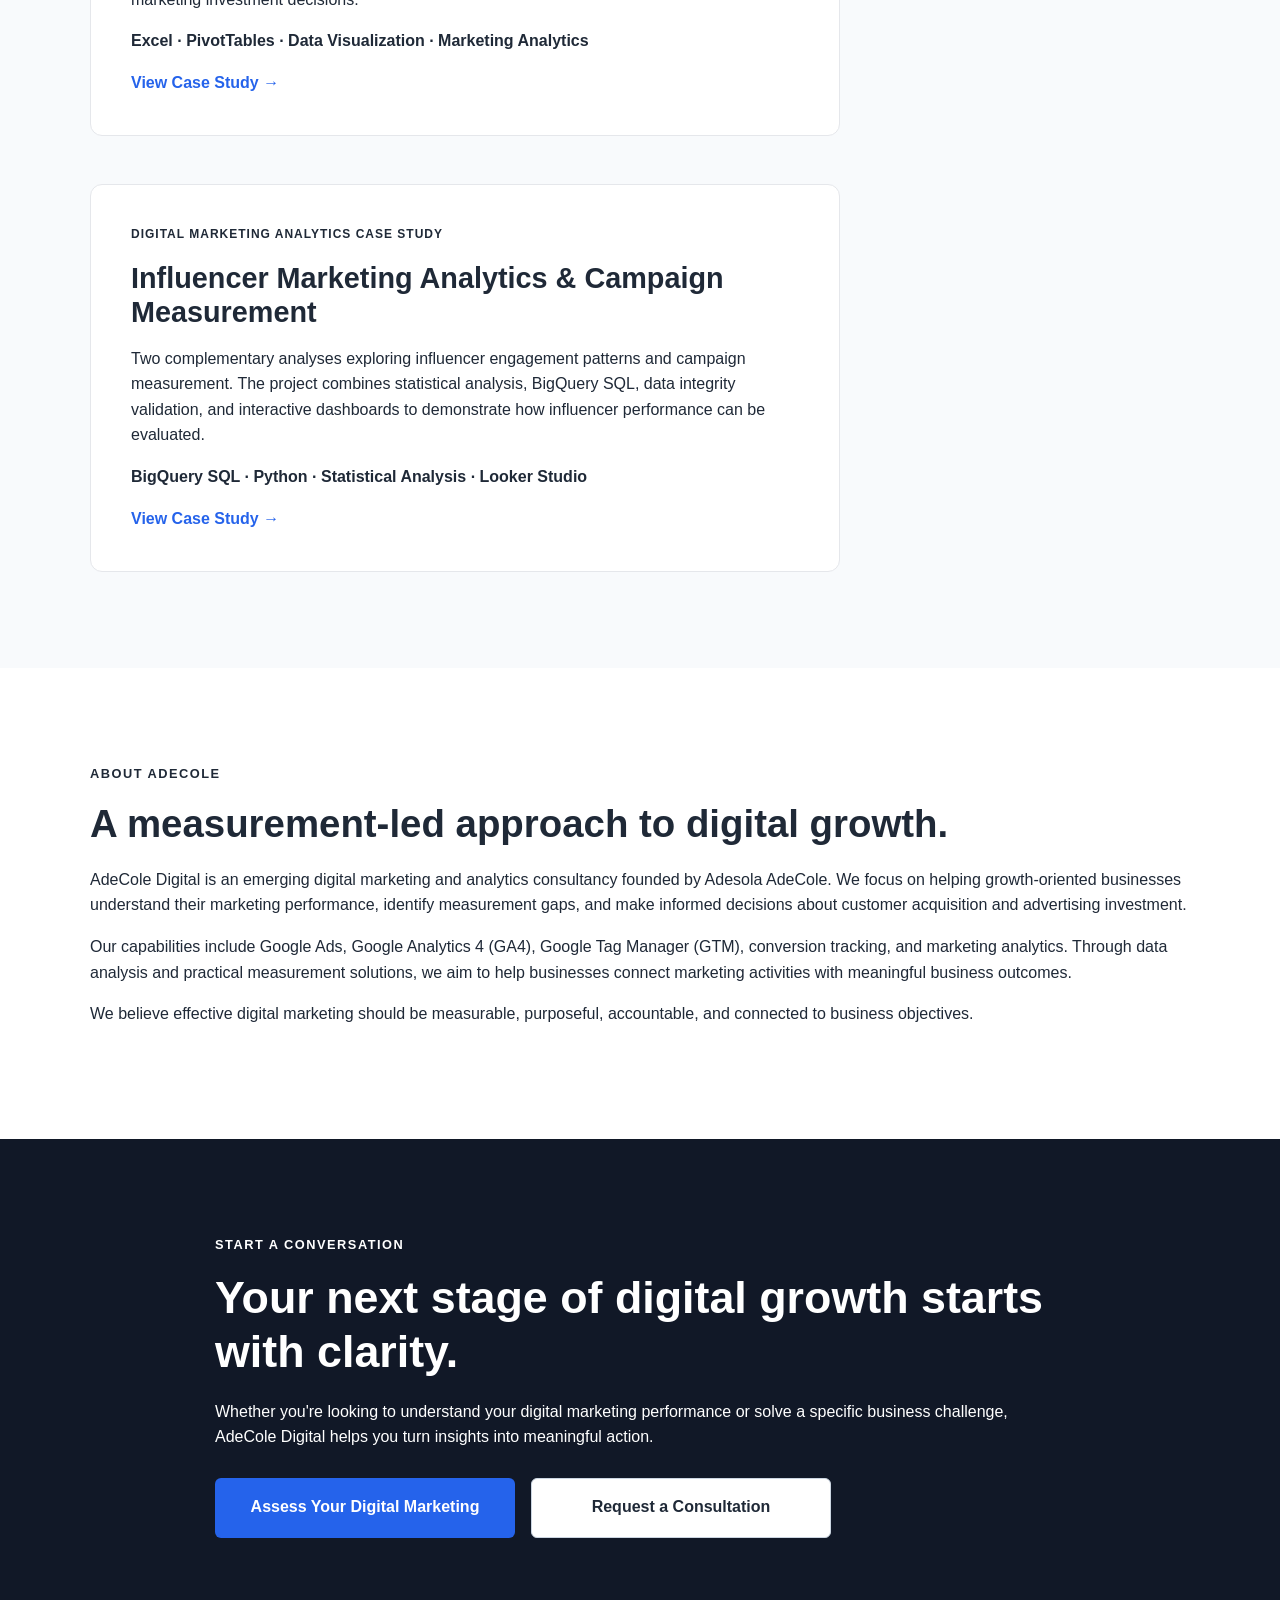
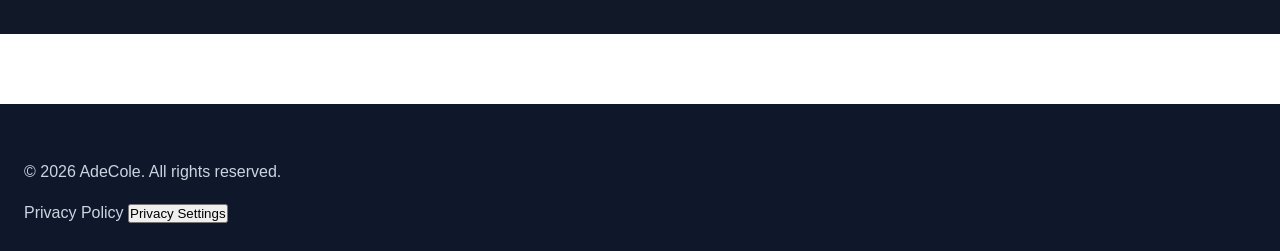
==== commit e7c5226c: "Add Shopify tracking QA case study" ====
--- a/index.html
+++ b/index.html
@@ -124,6 +124,7 @@
               <a href="#services">Services</a>
               <a href="#assessment">Assessment</a>
               <a href="#projects">Case Studies</a>
+              <a href="shopify-tracking-case-study.html">Shopify Tracking QA</a>
               <a href="#insights">Insights</a>
              <a href="#about">About</a>
             </div>
--- a/style.css
+++ b/style.css
@@ -491,15 +491,64 @@
    FOOTER
    ========================= */
 
+/* Site Footer */
+
 .site-footer {
-    padding: 2rem;
-    text-align: center;
+    padding: 55px 24px 25px;
+    margin-top: 70px;
     background: #0f172a;
     color: #cbd5e1;
 }
 
-.site-footer p {
+.footer-container {
+    max-width: 1100px;
+    margin: 0 auto;
+}
+
+.footer-brand .logo {
+    color: #ffffff;
+    font-size: 1.4rem;
+    font-weight: 700;
+    text-decoration: none;
+}
+
+.footer-brand p {
+    margin-top: 12px;
+    color: #cbd5e1;
+}
+
+.footer-links {
+    display: flex;
+    flex-wrap: wrap;
+    gap: 24px;
+    margin: 30px 0;
+}
+
+.footer-links a {
+    color: #cbd5e1;
+    text-decoration: none;
+}
+
+.footer-links a:hover {
+    color: #ffffff;
+}
+
+.footer-bottom {
+    border-top: 1px solid #374151;
+    padding-top: 20px;
+    color: #9ca3af;
+    font-size: 0.9rem;
+}
+
+.footer-bottom p {
     margin: 0;
+}
+
+@media (max-width: 600px) {
+    .footer-links {
+        flex-direction: column;
+        gap: 15px;
+    }
 }
 
 
@@ -3922,4 +3971,166 @@
     .case-study-section a {
         overflow-wrap: anywhere;
     }
+}
+/* Shopify Tracking Case Study */
+
+.case-study-hero {
+  max-width: 1000px;
+  margin: 0 auto;
+  padding: 70px 24px 45px;
+}
+
+.case-study-hero h1 {
+  font-size: clamp(2rem, 5vw, 3.5rem);
+  line-height: 1.15;
+  margin-bottom: 18px;
+}
+
+.case-study-hero h2 {
+  font-size: 1.3rem;
+  font-weight: 500;
+}
+
+.case-study-hero p {
+  line-height: 1.8;
+}
+
+.case-study-section {
+  max-width: 1000px;
+  margin: 0 auto;
+  padding: 35px 24px;
+  line-height: 1.8;
+}
+
+.case-study-section h2 {
+  margin-bottom: 18px;
+}
+
+.case-study-section h3 {
+  margin-top: 24px;
+}
+
+.case-study-section li {
+  margin-bottom: 10px;
+}
+
+.case-study-section p {
+  margin-bottom: 16px;
+}
+/* Checkout Value Comparison */
+
+.checkout-comparison-grid {
+  display: grid;
+  grid-template-columns: repeat(2, minmax(0, 1fr));
+  gap: 28px;
+  max-width: 850px;
+  margin: 35px auto;
+}
+
+.checkout-comparison-grid .method-card {
+  width: 100%;
+  box-sizing: border-box;
+}
+
+@media (max-width: 650px) {
+  .checkout-comparison-grid {
+    grid-template-columns: 1fr;
+  }
+}
+/* Scope and Limitations */
+
+.scope-grid {
+  display: grid;
+  grid-template-columns: repeat(2, minmax(0, 1fr));
+  gap: 28px;
+  max-width: 950px;
+  margin: 35px auto;
+}
+
+.scope-grid .method-card {
+  width: 100%;
+  box-sizing: border-box;
+}
+
+@media (max-width: 650px) {
+  .scope-grid {
+    grid-template-columns: 1fr;
+  }
+}
+/* Shopify Key Findings Layout */
+
+.marketing-findings-grid {
+  display: grid;
+  grid-template-columns: repeat(3, minmax(0, 1fr));
+  gap: 24px;
+  width: 100%;
+  max-width: 1100px;
+  margin: 35px auto;
+}
+
+.marketing-findings-grid .bellabeat-finding-card {
+  width: 100%;
+  box-sizing: border-box;
+}
+
+@media (max-width: 850px) {
+  .marketing-findings-grid {
+    grid-template-columns: repeat(2, minmax(0, 1fr));
+  }
+}
+
+@media (max-width: 600px) {
+  .marketing-findings-grid {
+    grid-template-columns: 1fr;
+  }
+}
+/* Consent and Tracking Findings */
+
+.consent-findings-grid {
+  display: grid;
+  grid-template-columns: repeat(2, minmax(0, 1fr));
+  gap: 28px;
+  max-width: 950px;
+  margin: 35px auto;
+}
+
+.consent-findings-grid .method-card {
+  width: 100%;
+  box-sizing: border-box;
+}
+
+@media (max-width: 650px) {
+  .consent-findings-grid {
+    grid-template-columns: 1fr;
+  }
+}
+/* Shopify Key Takeaways */
+
+.shopify-key-takeaways {
+  max-width: 1000px;
+  margin: 70px auto 50px;
+  padding: 0 24px;
+}
+
+.takeaways-content {
+  background: #f8fafc;
+  border: 1px solid #e5e7eb;
+  border-radius: 14px;
+  padding: 40px;
+  line-height: 1.8;
+  box-sizing: border-box;
+}
+
+.takeaways-content h2 {
+  margin-bottom: 20px;
+}
+
+.takeaways-content li {
+  margin-bottom: 12px;
+}
+
+@media (max-width: 600px) {
+  .takeaways-content {
+    padding: 25px;
+  }
 }
